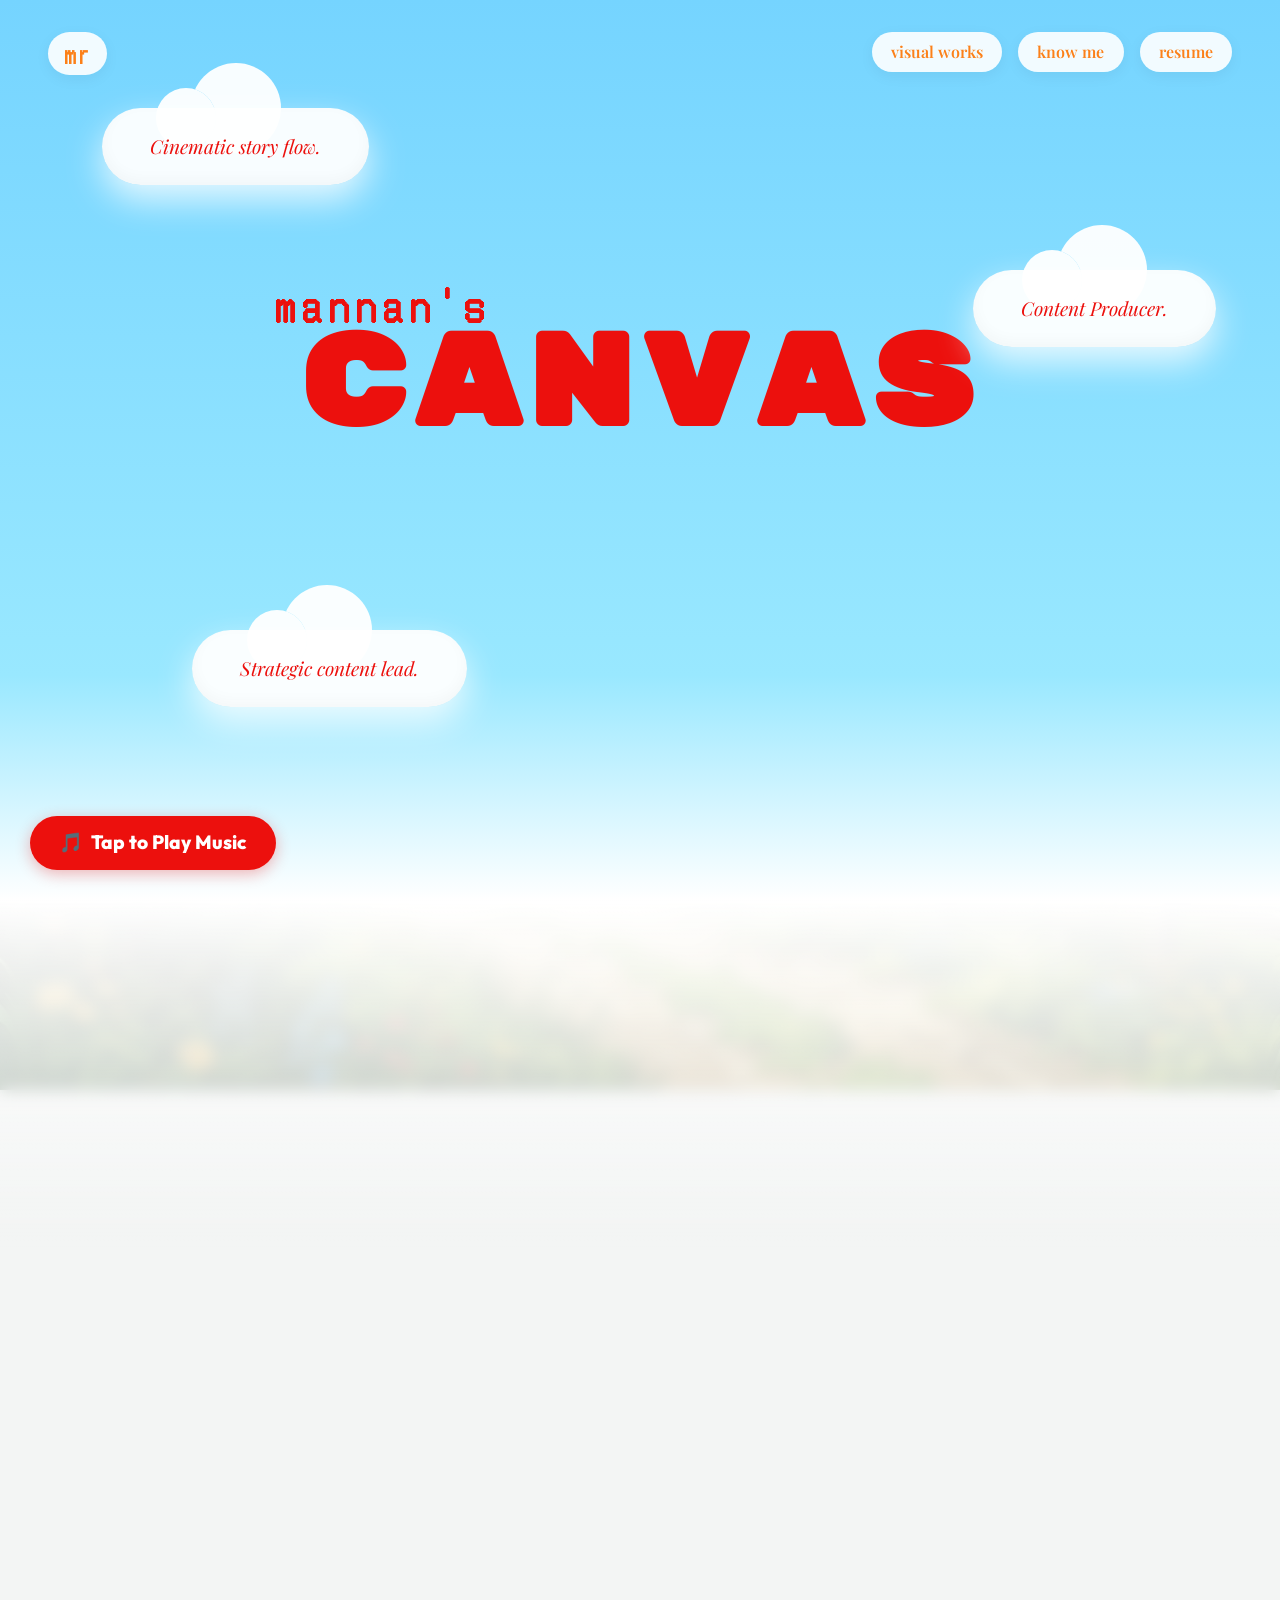
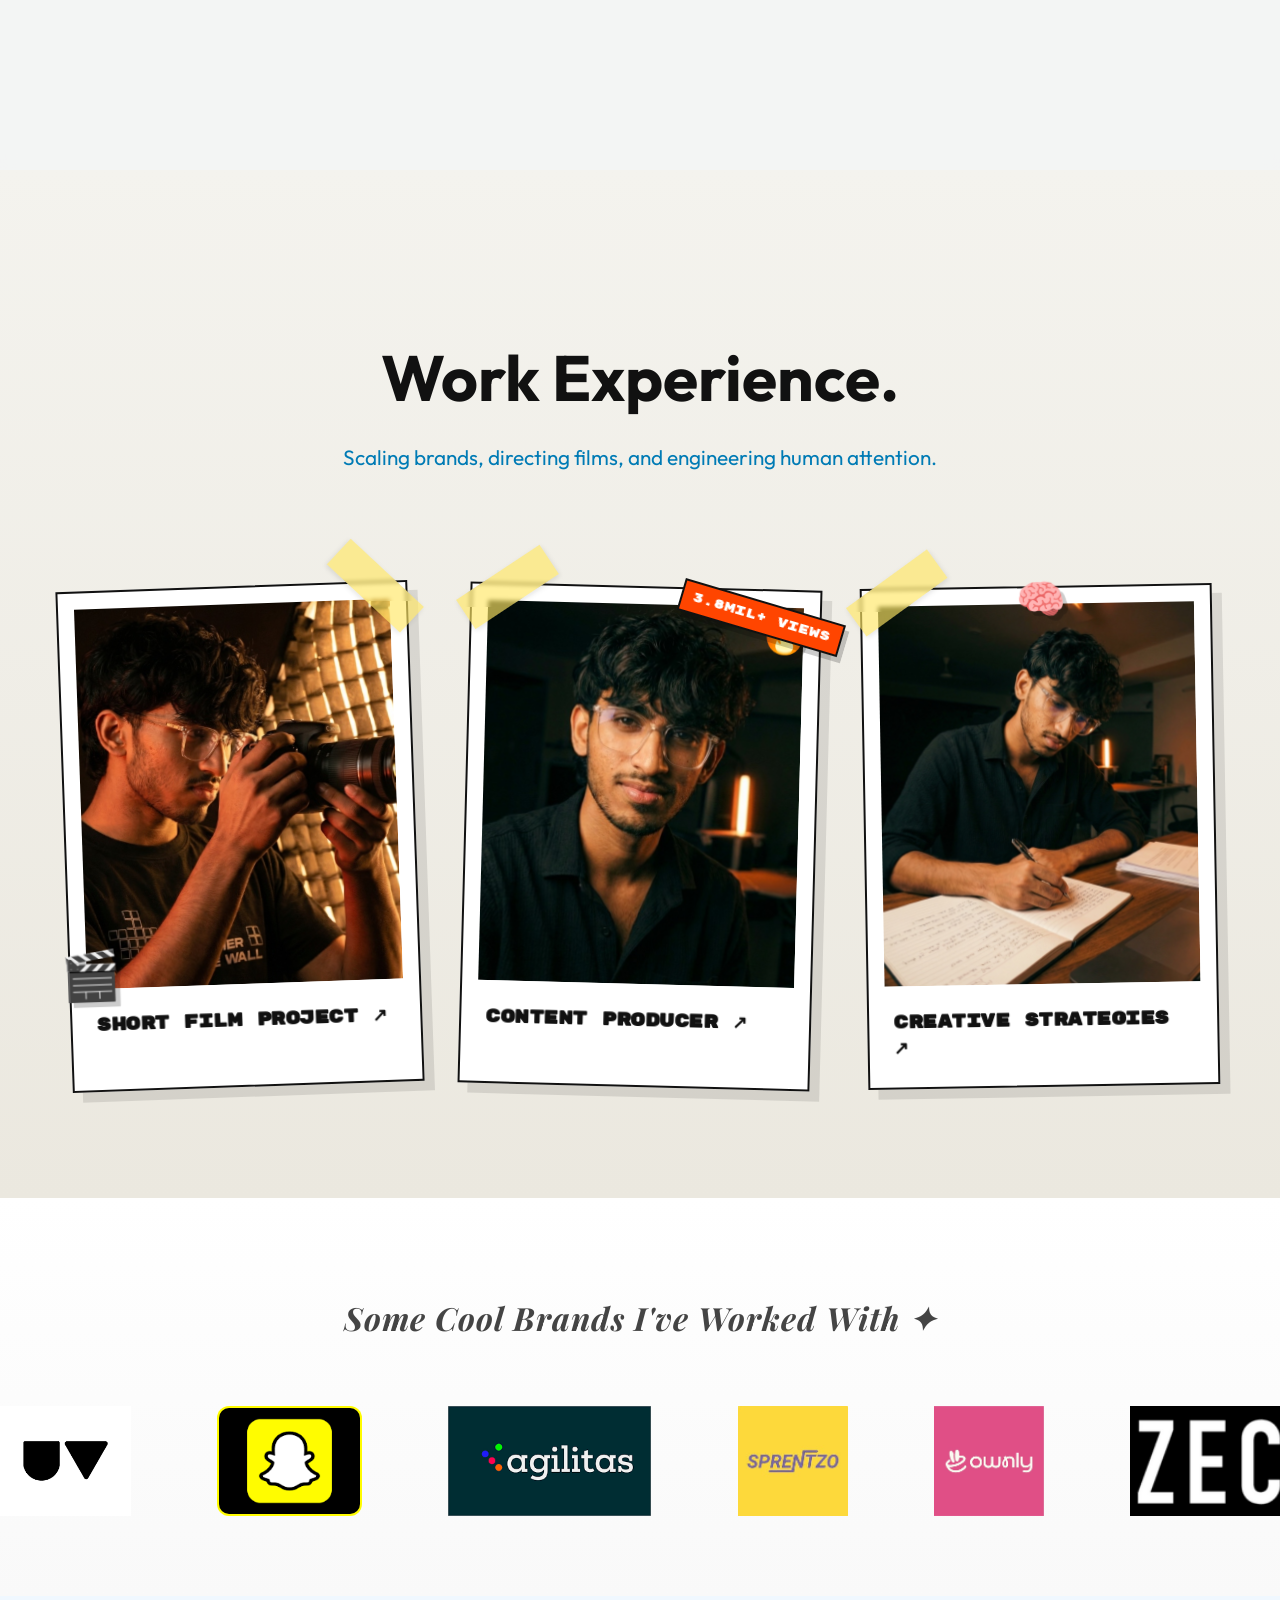
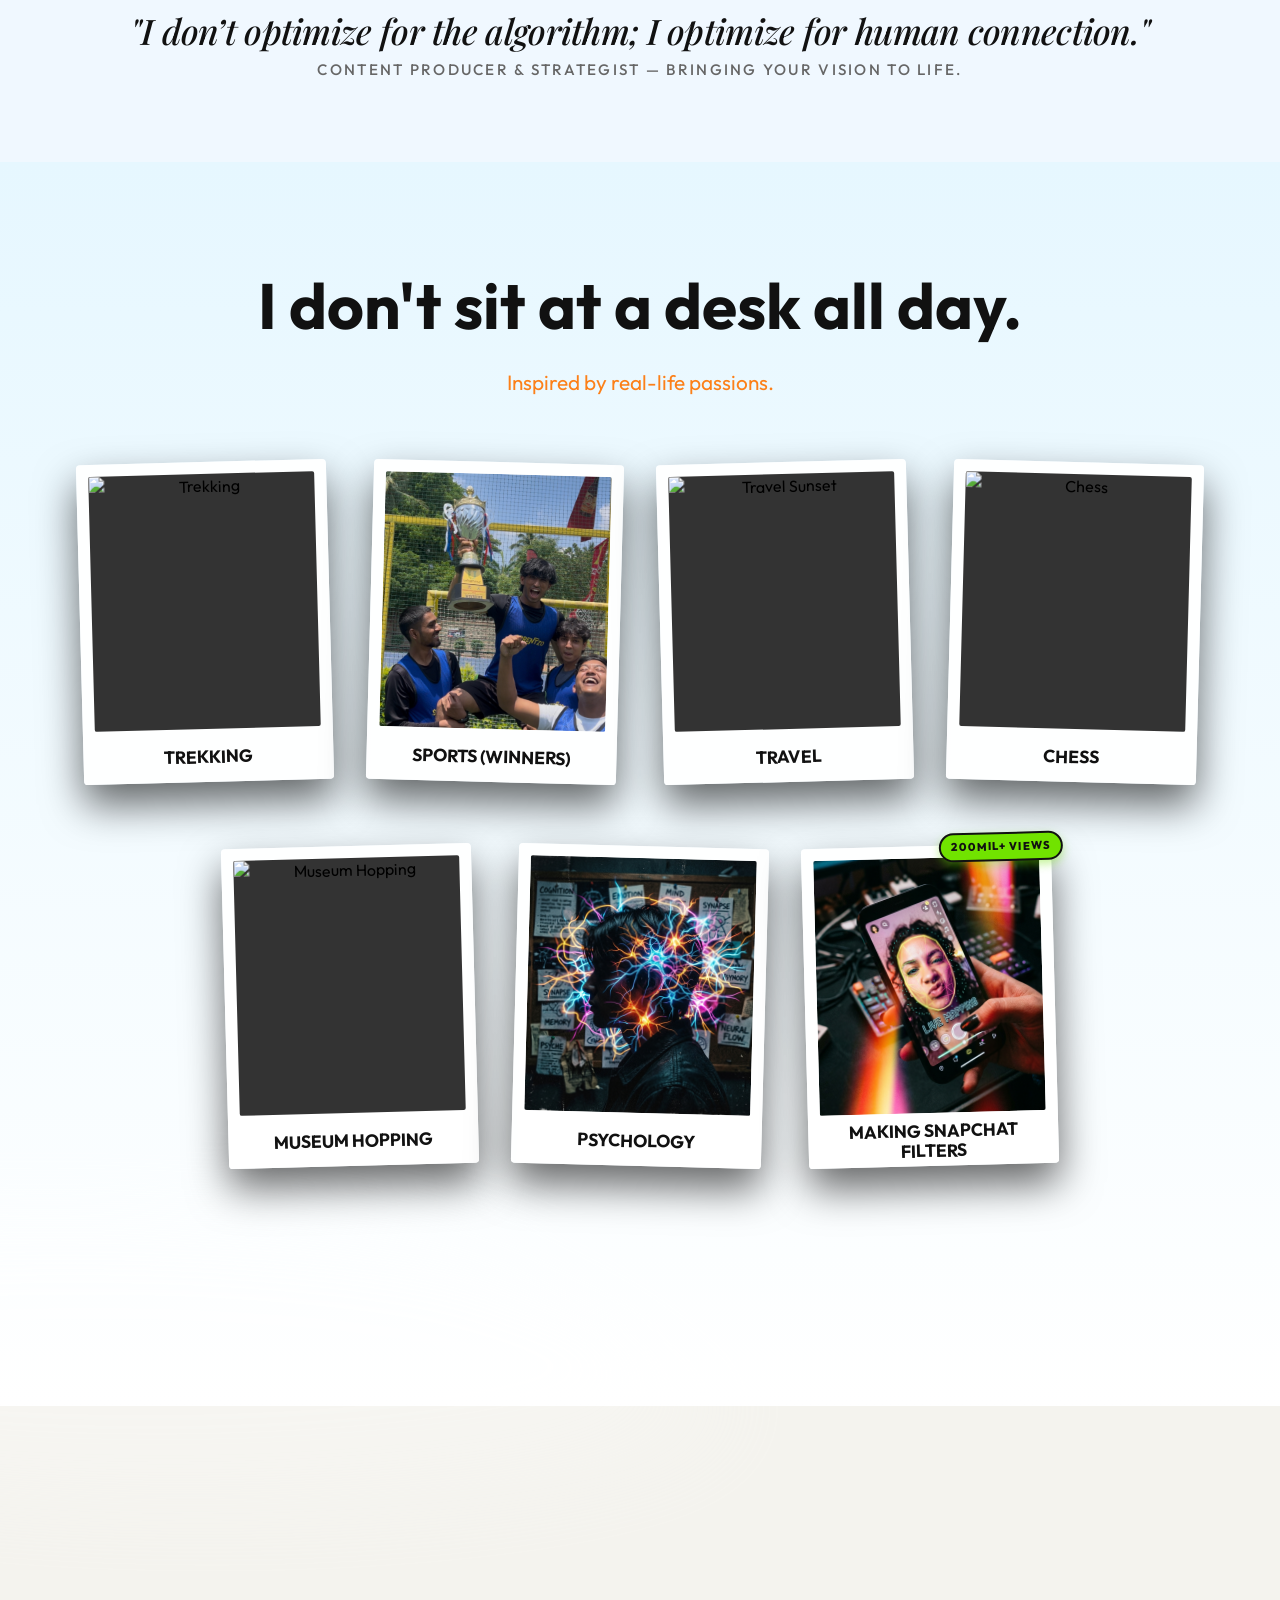
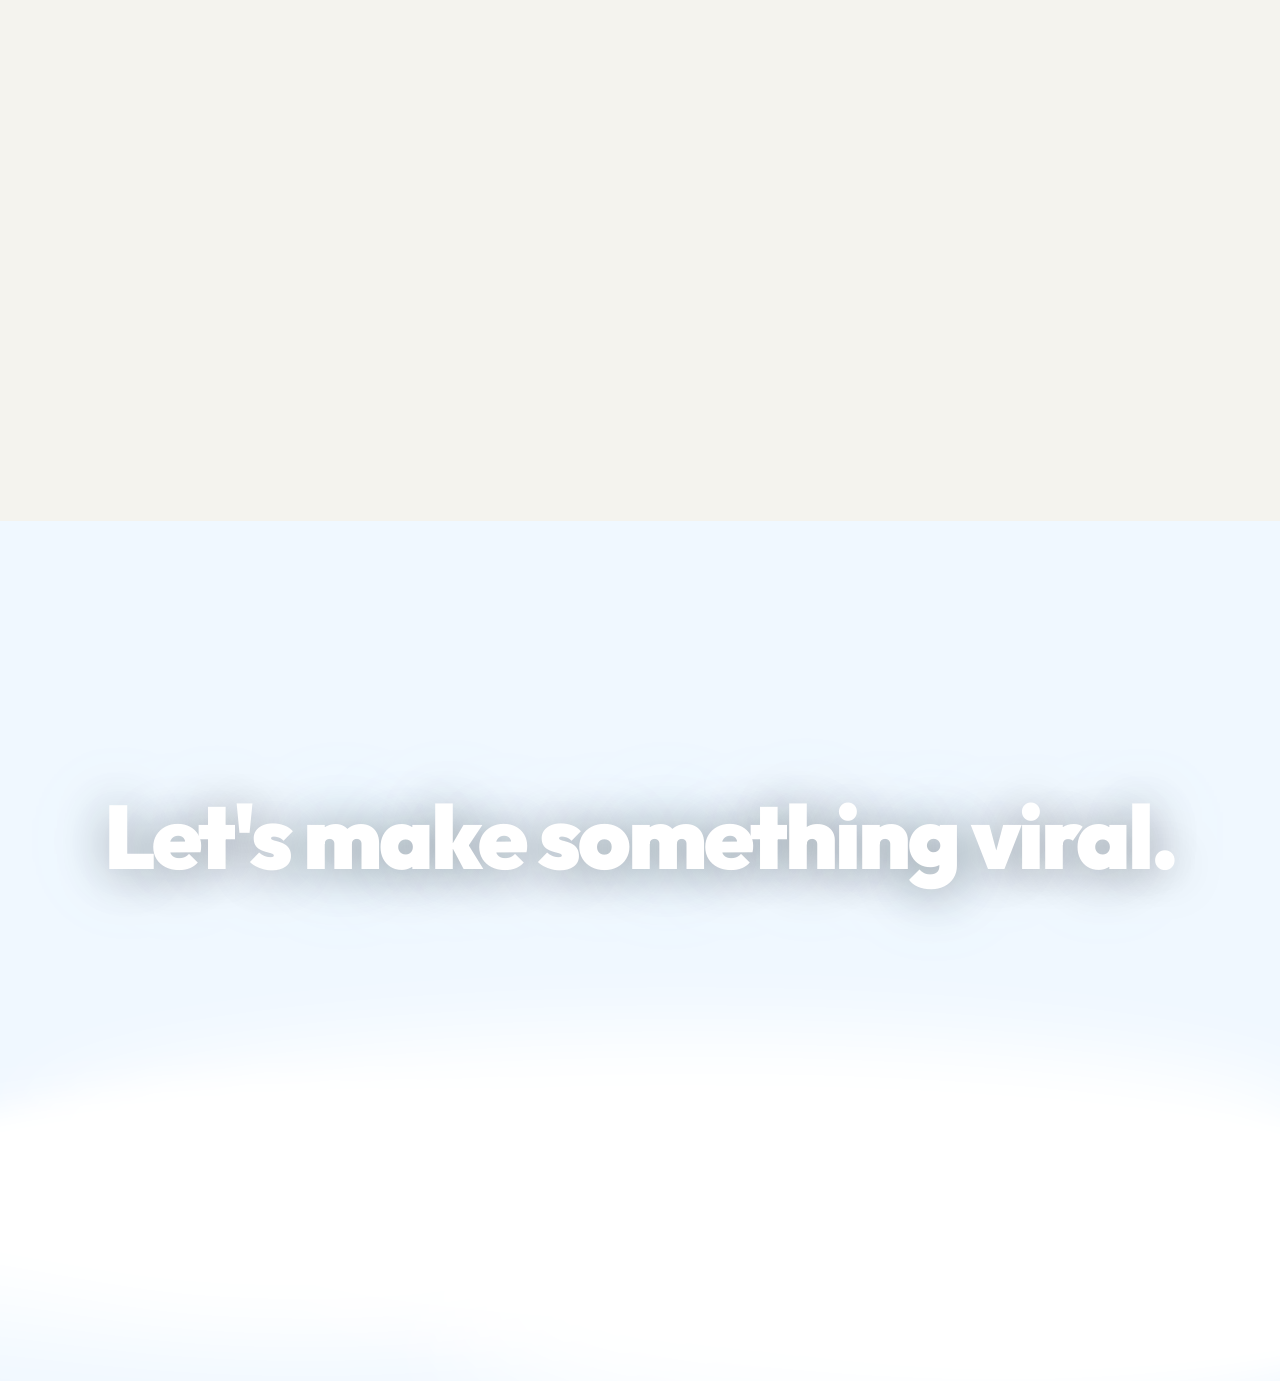
==== index.html @ 9dbd3fe0 "Update Hobbies: Perfectly aligned 2nd row, level baseline for Trekking, and 200mil+ views badge" ====
<!DOCTYPE html>
<html lang="en">

<head>
    <meta charset="UTF-8">
    <meta name="viewport" content="width=device-width, initial-scale=1.0">
    <title>Mannan Rudia | Creative Studio</title>
    <link rel="stylesheet" href="style.css">
    <link rel="preconnect" href="https://fonts.googleapis.com">
    <link rel="preconnect" href="https://fonts.gstatic.com" crossorigin>
    <link
        href="https://fonts.googleapis.com/css2?family=DotGothic16&family=Playfair+Display:ital,wght@0,400;1,400&family=Rubik+Mono+One&family=Outfit:wght@300;600;800&family=Caveat:wght@700&display=swap"
        rel="stylesheet">
</head>

<body>
    <div id="lenis-wrapper">

        <!-- Pillar Navbar Top Layouts -->
        <nav class="navbar-pill">
            <div class="pill-btn pill-logo">mr</div>
            <div class="nav-links top-right-links">
                <a href="#work" class="pill-btn">visual works</a>
                <a href="#hero" class="pill-btn">know me</a>
                <a href="#" class="pill-btn">resume</a>
            </div>
        </nav>

        <div class="audio-toggle-wrapper">
            <div class="audio-toggle-pill" id="audio-toggle">
                <span class="icon" style="margin-right:8px;">🎵</span> Tap to Play Music
            </div>
            <audio id="bg-audio" loop src="https://cdn.pixabay.com/audio/2022/05/27/audio_1808fbf07a.mp3"></audio>
        </div>

        <section class="pre-hero" id="pre-hero">
            <div class="pre-hero-content">
                <div class="hero-title-box">
                    <span class="font-mannan absolute-top-left">mannan's</span>
                    <h1 class="font-canvas">CANVAS</h1>
                    <!-- Removed elegant-subtext and placed inside floating clouds below -->
                </div>
            </div>

            <!-- New Floating Text Clouds -->
            <div class="text-cloud t-cloud-1">Cinematic story flow.</div>
            <div class="text-cloud t-cloud-2">Content Producer.</div>
            <div class="text-cloud t-cloud-3">Strategic content lead.</div>
            </div>

            <div class="cloud-layer realistic-cloud cloud-1"></div>
            <div class="cloud-layer realistic-cloud cloud-2"></div>
            <div class="cloud-layer realistic-cloud cloud-3"></div>
            <div class="cloud-layer realistic-cloud cloud-4"></div>
        </section>

        <section class="split-bio-container" id="hero">
            <div class="cloud-gradient-merge"></div>
            <div class="split-overlay"></div>
            <div class="split-bio-flex">

                <!-- Left: Condensed Bio text -->
                <div class="split-bio-text reveal-on-scroll">
                    <h2 class="bio-header">HEYY, I AM<br>MANNAN 🧃</h2>
                    <div class="bio-body" style="flex: 1.5; min-width: 300px; font-family: 'Times New Roman', Times, serif;">
                        <p>I <span style="font-weight: 600;">ran away from home</span> to be an <span style="font-weight: 600;">entertainer</span>, building in front of the camera, produce <span style="font-weight: 600;">authentic storytelling</span> that moves people and bringing that <span style="font-weight: 600;">filmmaking vision</span> of mine to life.</p>
                        <p>If I can sell my <span style="font-weight: 600;">orthodox business parents</span> on content, I can sell anything. <span style="font-weight: 600;">Storytelling</span> has been my <span style="font-weight: 600;">superpower</span> since family dinners.</p>
                    </div>
                </div>

                <!-- Right: The Scrapbook Grid -->
                <div class="split-bio-grid reveal-on-scroll"
                    style="transition-delay: 0.2s; display: flex; flex-direction: column; gap: 4rem;">
                    <div class="collage-grid">
                        <!-- ... rest of collage grid nodes ... -->

                        <!-- Top Left: Board Game Box -->
                        <div class="collage-item board-game-box"
                            style="grid-column: 1; grid-row: 1; display:flex; aspect-ratio: 1;">
                            <div class="box-back"></div>
                            <div class="games-inside" style="pointer-events: none;">
                                <div class="game-card game-1"></div>
                                <div class="game-card game-2"></div>
                                <div class="game-card game-3"></div>
                            </div>
                            <div class="box-front">
                                <div class="box-label">Mannan's Board Games</div>
                            </div>
                        </div>

                        <!-- Top Right: User's Image Rectangular Profile -->
                        <div class="collage-item item-feature"
                            style="grid-column: 2; grid-row: 1; aspect-ratio: 1;">
                            
                            <img src="DSC06720.JPG"
                                alt="Mannan Profile" class="collage-img" id="profile-img"
                                style="border-radius: 12px; width: 100%; height: 100%; object-fit: cover; object-position: center; filter: drop-shadow(0 15px 30px rgba(0,0,0,0.3));">
                        </div>

                        <!-- Bottom Left: Spotify Playlist Card -->
                        <div class="collage-item"
                            style="grid-column: 1; grid-row: 2; background: #0f0f0f; color: #fff; display:flex; flex-direction: column; border-radius: 12px; aspect-ratio: 1; overflow: hidden; position: relative;">
                            <!-- Artwork fills the top half -->
                            <div style="flex: 1; overflow: hidden; position: relative;">
                                <img src="https://images.unsplash.com/photo-1614613535308-eb5fbd3d2c17?q=80&w=800&auto=format&fit=crop"
                                    style="width:100%; height:100%; object-fit:cover; display:block; opacity:0.85;">
                                <!-- Spotify green badge -->
                                <div
                                    style="position:absolute; top:0.8rem; right:0.8rem; background:#1db954; border-radius:50%; width:2.2rem; height:2.2rem; display:flex; align-items:center; justify-content:center; font-size:1.2rem; box-shadow:0 4px 12px rgba(29,185,84,0.5);">
                                    ▶</div>
                            </div>
                            <!-- Info bar -->
                            <a href="https://open.spotify.com/playlist/38oLPK8FwkmqWC4L91VKqp" target="_blank"
                                style="text-decoration:none; padding:1rem 1.2rem 1.2rem; display:flex; flex-direction:column; gap:0.2rem;">
                                <div style="display:flex; align-items:center; gap:0.5rem;">
                                    <span style="font-size:1.2rem;">🎵</span>
                                    <span
                                        style="font-family:'Outfit',sans-serif; font-size:0.7rem; font-weight:700; color:#1db954; letter-spacing:2px; text-transform:uppercase;">Spotify
                                        Playlist</span>
                                </div>
                                <h4
                                    style="font-family:'Outfit',sans-serif; font-size:0.95rem; font-weight:800; color:#fff; line-height:1.3; margin:0;">
                                    Playlist to unwind to<br>after a tough day</h4>
                            </a>
                        </div>

                        <!-- Bottom Right: Interactive Toolbox Square -->
                        <div class="collage-item"
                            style="grid-column: 2; grid-row: 2; background: #eef2f5; overflow: visible; aspect-ratio: 1; border-radius: 12px;">
                            <div class="interactive-toolbox">
                                <!-- The Popping Icons -->
                                <img src="https://upload.wikimedia.org/wikipedia/commons/4/40/Adobe_Premiere_Pro_CC_icon.svg"
                                    class="popped-icon icon-pr" alt="Premiere Pro">
                                <img src="https://upload.wikimedia.org/wikipedia/commons/e/e7/Instagram_logo_2016.svg"
                                    class="popped-icon icon-ig" alt="Instagram">
                                <img src="LS.jpeg" class="popped-icon icon-yellow" alt="Creative Tool">
                                <img src="https://upload.wikimedia.org/wikipedia/commons/a/af/Adobe_After_Effects_CC_icon.svg"
                                    class="popped-icon icon-ae" alt="After Effects">

                                <!-- The Base Toolbox emoji -->
                                <div class="toolbox-base"
                                    style="font-size: 6rem; filter: drop-shadow(0 5px 10px rgba(0,0,0,0.3));">🛠️</div>
                            </div>
                        </div>
                    </div>

                    <!-- Metrics Box (Moved to Right Most Side) -->
                    <div class="metrics-box"
                        style="align-self: flex-end; display: flex; gap: 1.5rem; flex-wrap: nowrap; justify-content: flex-end;">
                        <div class="metric-item"
                            style="background: #fff; border: 2.3px solid #111; padding: 1.2rem 1.8rem; transform: rotate(-1deg); box-shadow: 8px 8px 0 rgba(0,0,0,0.05); position: relative;">
                            <div class="tape-deco"
                                style="top: -10px; left: 50%; width: 60px; height: 20px; background: rgba(0,0,0,0.1); margin-left: -30px;">
                            </div>
                            <div style="font-family: 'Rubik Mono One'; font-size: 1.8rem; color: var(--accent);">10M+
                            </div>
                            <div
                                style="font-family: 'Outfit'; font-size: 0.85rem; font-weight: 800; text-transform: uppercase; color: #666;">
                                Views Generated</div>
                        </div>
                        <div class="metric-item"
                            style="background: #fff; border: 2.3px solid #111; padding: 1.2rem 1.8rem; transform: rotate(2deg); box-shadow: 8px 8px 0 rgba(0,0,0,0.05); position: relative;">
                            <div class="tape-deco"
                                style="top: -10px; right: -10px; width: 40px; height: 20px; background: rgba(255,100,100,0.2); transform: rotate(45deg);">
                            </div>
                            <div style="font-family: 'Rubik Mono One'; font-size: 1.8rem; color: #111;">50+</div>
                            <div
                                style="font-family: 'Outfit'; font-size: 0.85rem; font-weight: 800; text-transform: uppercase; color: #666;">
                                Videos Made</div>
                        </div>
                        <div class="metric-item"
                            style="background: var(--accent); border: 2.3px solid #111; padding: 1.2rem 1.8rem; transform: rotate(-2deg); box-shadow: 8px 8px 0 #111; position: relative; color: #fff;">
                            <div style="font-family: 'Rubik Mono One'; font-size: 1.8rem; color: #fff;">3.8M+</div>
                            <div
                                style="font-family: 'Outfit'; font-size: 0.85rem; font-weight: 800; text-transform: uppercase; color: rgba(255,255,255,0.8);">
                                Viral Retention</div>
                        </div>
                    </div>
                </div>
            </div>
        </section>

        <section class="work-section" id="work">
            <div class="work-header">
                <h2>Work Experience.</h2>
                <p>Scaling brands, directing films, and engineering human attention.</p>
            </div>
            <div class="projects-grid">

                <!-- 01: Short Films -->
                <a href="short-film.html" class="project-card">
                    <div class="zine-tape top-right"></div>
                    <div class="card-sticker" style="bottom: 80px; left: -10px; font-size: 3rem;">🎬</div>
                    <div class="card-image-wrapper">
                        <img src="short_films_thumbnail.jpg"
                            class="card-image" alt="Short Films">
                    </div>
                    <div class="card-info">
                        <h3>Short Film Project ↗</h3>
                    </div>
                </a>

                <!-- 02: Content Producer -->
                <a href="content-producer.html" class="project-card">
                    <div class="zine-tape top-left"></div>
                    <div class="card-sticker" style="top: 10px; right: 10px; font-size: 2.5rem;">🔥</div>
                    <div class="card-sticker stkr-views">3.8Mil+ VIEWS</div>
                    <div class="card-image-wrapper">
                        <img src="content_producer_thumbnail.jpg"
                            class="card-image" alt="Content Producer">
                    </div>
                    <div class="card-info">
                        <h3>Content Producer ↗</h3>
                    </div>
                </a>

                <!-- 03: Creative Strategies -->
                <a href="content-strategies.html" class="project-card strategy-card" id="strategy-trigger">
                    <div class="zine-tape top-left"></div>
                    <div class="card-sticker" style="top: -20px; left: 50%; margin-left: -20px; font-size: 2.5rem;">🧠
                    </div>
                    <div class="card-image-wrapper">
                        <img src="content_strategies_thumbnail.jpg"
                            class="card-image" alt="Creative Strategies">
                    </div>
                    <div class="card-info">
                        <h3>Creative Strategies ↗</h3>
                    </div>
                </a>

            </div>


        </section>

        <section class="logo-marquee-section">
            <div class="marquee-heading">Some cool brands I've worked with ✦</div>
            <div class="marquee-container logo-container">
                <div class="marquee-track logo-track">
                    <!-- Complete 15-Brand Partner List -->
                    <img src="Logos/download (11).png" class="brand-logo" alt="UV">
                    <img src="Logos/snapchat.png" class="brand-logo" alt="Snapchat" style="border-radius: 12px; object-fit: cover; background: #FFFC00; padding: 2px;">
                    <img src="Logos/agilitas.png" class="brand-logo" alt="Agilitas">
                    <img src="Logos/sprentzo.jpg" class="brand-logo" alt="Sprentzo">
                    <img src="Logos/ownly.png" class="brand-logo" alt="Ownly">
                    <img src="Logos/zecode.png" class="brand-logo" alt="Zecode">
                    <img src="Logos/under25.png" class="brand-logo" alt="Under 25" style="border-radius: 12px; object-fit: cover;">
                    <img src="Logos/scapia.jpg" class="brand-logo" alt="Scapia" style="transform: scale(1.4); margin: 0 1.5rem;">
                    <img src="Logos/NGL.jpeg" class="brand-logo" alt="NGL Hydration">
                    <img src="Logos/metashot_new.jpg" class="brand-logo" alt="Metashot" style="transform: scale(1.4); margin: 0 1.5rem;">
                    <img src="Logos/oben_new.jpg" class="brand-logo" alt="Oben Electric">
                    <img src="Logos/Travenza.png" class="brand-logo" alt="Travenza">
                    <img src="Logos/pronto_new.jpg" class="brand-logo" alt="Pronto">
                    <img src="Logos/rose.png" class="brand-logo" alt="Rose In Love">
                    <img src="Logos/download (8).jpeg" class="brand-logo" alt="LIT School">

                    <!-- Loop Duplicate -->
                    <img src="Logos/download (11).png" class="brand-logo" alt="UV">
                    <img src="Logos/snapchat.png" class="brand-logo" alt="Snapchat" style="border-radius: 12px; object-fit: cover; background: #FFFC00; padding: 2px;">
                    <img src="Logos/agilitas.png" class="brand-logo" alt="Agilitas">
                    <img src="Logos/sprentzo.jpg" class="brand-logo" alt="Sprentzo">
                    <img src="Logos/ownly.png" class="brand-logo" alt="Ownly">
                    <img src="Logos/zecode.png" class="brand-logo" alt="Zecode">
                    <img src="Logos/under25.png" class="brand-logo" alt="Under 25" style="border-radius: 12px; object-fit: cover;">
                    <img src="Logos/scapia.jpg" class="brand-logo" alt="Scapia" style="transform: scale(1.4); margin: 0 1.5rem;">
                    <img src="Logos/NGL.jpeg" class="brand-logo" alt="NGL Hydration">
                    <img src="Logos/metashot_new.jpg" class="brand-logo" alt="Metashot" style="transform: scale(1.4); margin: 0 1.5rem;">
                    <img src="Logos/oben_new.jpg" class="brand-logo" alt="Oben Electric">
                    <img src="Logos/Travenza.png" class="brand-logo" alt="Travenza">
                    <img src="Logos/pronto_new.jpg" class="brand-logo" alt="Pronto">
                    <img src="Logos/rose.png" class="brand-logo" alt="Rose In Love">
                    <img src="Logos/download (8).jpeg" class="brand-logo" alt="LIT School">
                </div>
            </div>
        </section>
 
        <!-- ── MANNAN CORE: PERSONALITY BLURB ── -->
        <div style="padding: 1rem 2rem 5rem; max-width: 1300px; margin: 0 auto; text-align: center;">
            <p style="font-family: 'Playfair Display', serif; font-style: italic; font-size: 2.2rem; font-weight: 500; color: #111; line-height: 1.1; margin-bottom: 0.5rem; letter-spacing: -0.02em;">
                "I don’t optimize for the algorithm; I optimize for human connection."
            </p>
            <p style="font-family: 'Outfit', sans-serif; font-size: 0.95rem; font-weight: 500; color: #666; letter-spacing: 0.15em; text-transform: uppercase;">
                Content Producer & Strategist — Bringing your vision to life.
            </p>
        </div>



        <section class="hobbies-section" id="hobbies">
            <div class="hobbies-header">
                <h2>I don't sit at a desk all day.</h2>
                <p>Inspired by real-life passions.</p>
            </div>
            <div class="hobbies-scatter-container" style="display: flex; flex-direction: column; gap: 4rem; align-items: center;">
                <!-- Row 1: Trekking, Sports, Travel, Chess -->
                <div class="hobbies-scatter" style="display: flex; align-items: center; justify-content: center; flex-wrap: wrap; gap: 2.5rem;">
                    <div class="hobby-polaroid">
                        <img src="https://images.unsplash.com/photo-1464822759023-fed622ff2c3b?q=80&w=800&auto=format&fit=crop"
                            alt="Trekking">
                        <span class="caption">Trekking</span>
                    </div>
                    <div class="hobby-polaroid">
                        <img src="IMG_5230.jpg" alt="Sports Victory">
                        <span class="caption">Sports (Winners)</span>
                    </div>
                    <div class="hobby-polaroid">
                        <img src="https://pzulcxyfxmteybyosrtn.supabase.co/storage/v1/object/public/Portfolio/assets/sports.PNG"
                            alt="Travel Sunset">
                        <span class="caption">Travel</span>
                    </div>
                    <div class="hobby-polaroid">
                        <img src="https://images.unsplash.com/photo-1529699211952-734e80c4d42b?q=80&w=800&auto=format&fit=crop"
                            alt="Chess">
                        <span class="caption">Chess</span>
                    </div>
                </div>

                <!-- Row 2: Museum, Psychology, Snapchat -->
                <div class="hobbies-scatter" style="display: flex; align-items: center; justify-content: center; flex-wrap: wrap; gap: 2.5rem;">
                    <div class="hobby-polaroid">
                        <img src="https://pzulcxyfxmteybyosrtn.supabase.co/storage/v1/object/public/Portfolio/assets/IMG_5366.jpg"
                            alt="Museum Hopping">
                        <span class="caption">Museum Hopping</span>
                    </div>
                    <div class="hobby-polaroid">
                        <img src="hobby_psychology_1775222244187.png"
                            alt="Psychology">
                        <span class="caption">Psychology</span>
                    </div>
                    <div class="hobby-polaroid playlist">
                        <span class="hobby-badge">200mil+ Views</span>
                        <img src="hobby_snapchat_filters_1775222262005.png"
                            alt="Snapchat Filters">
                        <span class="caption">Making Snapchat Filters</span>
                    </div>
                </div>
            </div>
        </section>

        <!-- INTERACTIVE CATCH-ME SECTION -->
        <section class="catch-me-section" id="sticky-board">
            <div class="catch-me-container reveal-on-scroll">

                <!-- Left: The Interactive Playground -->
                <div class="sticky-playground" id="playground">
                    <div class="dotted-grid"></div>
                    <!-- The Jumping Note -->
                    <div class="jumping-note" id="escape-note">
                        <div class="sticky-note-curl"></div>
                        <p class="sticky-note-text" id="note-text">Catch this note<br>if you can! 🎬</p>
                    </div>
                </div>

                <!-- Right: The Contact Hub -->
                <div class="contact-hub">
                    <h2 class="hub-heading">STILL CAN'T<br>CATCH ME?</h2>
                    <p class="hub-sub">Reach out to me here ✦—</p>

                    <div class="hub-links">
                        <a href="https://www.instagram.com/mannan_rudia?igsh=MTltaWV1eHZwdXFjeQ%3D%3D&utm_source=qr"
                            target="_blank" class="hub-btn">
                            <span class="hub-btn-icon">📸</span> Instagram
                        </a>
                        <a href="https://www.linkedin.com/in/mannan-rudia-business" target="_blank" class="hub-btn">
                            <span class="hub-btn-icon">💼</span> LinkedIn
                        </a>
                        <a href="mailto:mannanrudiabusiness@gmail.com" class="hub-btn">
                            <span class="hub-btn-icon">✉️</span> Email Me
                        </a>
                    </div>

                    <!-- Hand-drawn arrow decoration (SVG) -->
                    <div class="hand-drawn-arrow">
                        <svg viewBox="0 0 100 50" fill="none" stroke="currentColor">
                            <path d="M10,25 Q40,10 90,25 M85,15 L90,25 L80,30" stroke-width="2"
                                stroke-linecap="round" />
                        </svg>
                    </div>
                </div>

            </div>
        </section>



        <footer class="footer">
            <!-- Sand Cloud Blending Layer — Blends the section above (#f4f3ee) into the beach footer -->


            <div class="beach-graphic">
                <div class="footer-content">
                    <h2>Let's make something viral.</h2>
                </div>
            </div>
        </footer>

    </div>

    <script src="https://unpkg.com/@studio-freight/lenis@1.0.42/dist/lenis.min.js"></script>
    <script src="https://cdnjs.cloudflare.com/ajax/libs/gsap/3.12.2/gsap.min.js"></script>
    <script src="https://cdnjs.cloudflare.com/ajax/libs/gsap/3.12.2/ScrollTrigger.min.js"></script>
    <script src="script.js"></script>
</body>

</html>
---- style.css ----
:root {
    --text-light: #ffffff;
    --accent: #fc8019; /* Swiggy Vibrant Orange */
    --accent-dark: #cc5a00;
    --font-heading: 'Outfit', sans-serif;
    --font-body: 'Outfit', sans-serif;
    --font-serif: 'Playfair Display', serif;
}

* { margin: 0; padding: 0; box-sizing: border-box; }

body {
    background-color: #f0f8ff; /* Light soft blue theme base */
    margin: 0; padding: 0;
    font-family: var(--font-body);
    font-size: 16px;
    line-height: 1.5;
    overflow-x: hidden;
    position: relative;
}

/* Lenis Smooth Scroll */
html.lenis { height: auto; }
.lenis.lenis-smooth { scroll-behavior: auto; }
.lenis.lenis-smooth [data-lenis-prevent] { overscroll-behavior: contain; }
.lenis.lenis-stopped { overflow: hidden; }

a { text-decoration: none; color: inherit; }

/* PILL NAVBAR - Adjusted to exact layout */
.navbar-pill {
    position: fixed; top: 0; left: 0; width: 100%; padding: 2rem 3rem;
    display: flex; justify-content: space-between; align-items: flex-start;
    z-index: 100; pointer-events: none;
}
.top-right-links {
    display: flex; gap: 1rem; pointer-events: auto;
}
.audio-toggle-wrapper {
    position: fixed; bottom: 30px; left: 30px; z-index: 100; pointer-events: auto;
}
.audio-toggle-pill {
    background: #ec100d; border-radius: 40px;
    color: #fff; font-family: var(--font-heading); font-weight: 800;
    padding: 0.8rem 1.8rem; font-size: 1.2rem; pointer-events: auto; cursor: pointer;
    box-shadow: 0 4px 15px rgba(236,16,13,0.3); transition: all 0.3s ease;
    display: flex; align-items: center; justify-content: center;
    animation: pulse-audio 2s infinite;
}
@keyframes pulse-audio {
    0% { transform: scale(1); box-shadow: 0 0 0 0 rgba(236,16,13,0.5); }
    70% { transform: scale(1.05); box-shadow: 0 0 0 15px rgba(236,16,13,0); }
    100% { transform: scale(1); box-shadow: 0 0 0 0 rgba(236,16,13,0); }
}
.pill-btn {
    background: rgba(255, 255, 255, 0.9); border-radius: 30px;
    color: var(--accent); font-family: var(--font-serif); font-weight: 600;
    padding: 0.5rem 1.2rem; pointer-events: auto; cursor: pointer;
    box-shadow: 0 4px 15px rgba(0,0,0,0.05); transition: all 0.3s ease;
    display: flex; align-items: center; justify-content: center;
}
.pill-btn:hover, .audio-toggle-pill:hover { transform: translateY(-2px); }
.pill-logo { font-family: 'DotGothic16', sans-serif; text-transform: lowercase; font-size: 1.4rem; padding: 0.3rem 1rem; letter-spacing: 2px; }

/* PRE-HERO SECTION */
.pre-hero {
    position: relative; height: 100vh; width: 100%;
    /* Bright blue sky blending cleanly into white at the bottom for seamless merge */
    background: linear-gradient(to bottom, #75d4ff 0%, #99e8ff 75%, #ffffff 100%);
    display: flex; flex-direction: column; justify-content: center; align-items: center;
    z-index: 50; overflow: hidden;
}

/* CORRECTED ABSOLUTE POSITIONED HERO TEXT (Maximum Breathing Room) */
.hero-title-box {
    position: relative;
    display: flex; justify-content: center; align-items: center;
    z-index: 60; margin-top: -8rem; /* SEVERELY lifted up to escape the lower clouds */
}

.font-canvas {
    font-family: 'Rubik Mono One', sans-serif; font-size: clamp(4rem, 10vw, 12rem); color: #ec100d; text-transform: uppercase;
    position: relative; z-index: 2; line-height: 1; letter-spacing: 5px;
}

.absolute-top-left {
    position: absolute;
    top: 0; left: 0;
    transform: translate(-10%, -80%);
    font-family: 'DotGothic16', sans-serif;
    font-size: clamp(1.5rem, 3vw, 3rem); color: #ec100d; letter-spacing: 8px; text-transform: lowercase;
    text-shadow: 1px 0 0 #ec100d, -1px 0 0 #ec100d, 0 1px 0 #ec100d, 0 -1px 0 #ec100d;
    z-index: 1;
}

/* NEW FLOATING TEXT CLOUDS */
.text-cloud {
    position: absolute;
    background: rgba(255, 255, 255, 0.95);
    padding: 1.5rem 3rem;
    border-radius: 60px;
    font-family: var(--font-serif);
    font-style: italic;
    font-size: clamp(1.1rem, 1.5vw, 1.4rem);
    color: #ec100d;
    box-shadow: inset 0 -5px 15px rgba(0,0,0,0.03), 0 15px 35px rgba(255,255,255,0.8);
    z-index: 65;
    pointer-events: none;
    white-space: nowrap;
    animation: text-cloud-float 40s ease-in-out infinite alternate;
    backdrop-filter: blur(5px);
}
.text-cloud::before {
    content: ''; position: absolute; background: rgba(255, 255, 255, 0.95); border-radius: 50%;
    width: 60px; height: 60px; top: -20px; left: 20%;
    box-shadow: 50px -10px 0 15px rgba(255, 255, 255, 0.95);
    z-index: -1;
}

.t-cloud-1 { top: 12%; left: 8%; animation-duration: 38s; }
.t-cloud-2 { top: 30%; right: 5%; animation-duration: 42s; animation-direction: alternate-reverse; }
.t-cloud-3 { top: 70%; left: 15%; animation-duration: 45s; }

@keyframes text-cloud-float {
    0% { transform: translate(0, 0) scale(1); }
    50% { transform: translate(15px, -10px) scale(1.01); }
    100% { transform: translate(-10px, 5px) scale(0.99); }
}

/* THICK CSS CLOUDS - Aggressively Suppressed to Page Bottom for Text Legibility */
.cloud-layer {
    position: absolute; background: #fff; border-radius: 50%; filter: blur(15px); z-index: 10; pointer-events: none;
    box-shadow: 100px 50px 80px rgba(255,255,255,0.8), -100px -50px 80px rgba(255,255,255,1), 0 0 100px rgba(255,255,255,0.9);
}
.cloud-1 { width: 60vw; height: 15vw; bottom: -10vw; left: -10vw; box-shadow: 200px 50px 100px #fff, -100px 50px 100px #fff; }
.cloud-2 { width: 70vw; height: 20vw; bottom: -18vw; right: -20vw; box-shadow: -200px 50px 100px #fff; }
.cloud-3 { width: 100vw; height: 15vw; bottom: -10vw; left: 10vw; }
.cloud-4 { width: 80vw; height: 15vw; top: 75%; left: -30vw; filter: blur(30px); opacity: 0.2; }

/* BACKGROUND MELTING TRANSITION */
.cursive-transition {
    width: 100%; height: 50vh; position: relative; z-index: 20;
    background: linear-gradient(to bottom, #99e8ff 0%, rgba(244,243,238,0.5) 100%);
    display: flex; justify-content: center; align-items: center;
}
.cursive-text {
    font-family: 'Shadows Into Light', cursive; font-size: 24px; color: #444; letter-spacing: 1px;
}

/* SPLIT SCREEN BIO CONTAINER */
.split-bio-container {
    position: relative;
    background: url('ghibli_bg.png') no-repeat center center / cover;
    background-attachment: fixed; /* Recovers the beautiful scrolling effect */
    padding: 2rem 2rem 8rem; width: 100%; overflow: hidden;
}
.split-overlay {
    position: absolute; top: 0; left: 0; width: 100%; height: 100%;
    background: rgba(244, 243, 238, 0.65); /* Increased contrast for readability */
    backdrop-filter: blur(8px); z-index: 0;
}
.cloud-gradient-merge {
    position: absolute; top: 0; left: 0; width: 100%; height: 350px;
    background: linear-gradient(to bottom, #ffffff 0%, rgba(244,243,238,0) 100%);
    z-index: 5; pointer-events: none;
}
.split-bio-flex {
    position: relative; z-index: 10;
    max-width: 1400px; margin: 20px auto 0; display: flex; gap: 4rem; align-items: flex-start;
}
.split-bio-text {
    flex: 1.6; max-width: 550px;
}
.split-bio-grid {
    flex: 1; max-width: 500px; margin-left: auto;
}

.bio-header {
    font-family: 'Outfit', sans-serif; font-weight: 900; font-size: clamp(3.5rem, 6vw, 6rem);
    line-height: 0.9; margin-bottom: 2rem; color: #111; letter-spacing: -2px; padding-bottom: 2rem; border-bottom: 2px dashed rgba(0,0,0,0.1); text-transform: uppercase;
}
.bio-body p {
    font-family: 'Times New Roman', Times, serif; font-size: 1.5rem; color: #111;
    line-height: 1.6; margin-bottom: 2rem; font-weight: 400; text-shadow: 0 1px 2px rgba(255,255,255,0.8); letter-spacing: -0.2px;
}
.bio-body strong {
    font-weight: 800; color: #111;
}

/* THE COLLAGE/SCRAPBOOK GRID */
.collage-grid {
    display: grid;
    grid-template-columns: repeat(2, 1fr);
    grid-template-rows: auto;
    gap: 1.2rem; width: 100%;
}
.collage-item {
    background: #fdfcf9; border-radius: 12px; position: relative;
    box-shadow: 0 10px 30px rgba(0,0,0,0.1); overflow: hidden;
    transition: transform 0.3s cubic-bezier(0.175, 0.885, 0.32, 1.275);
}
.collage-item:hover { transform: translateY(-5px) scale(1.02); z-index: 10; box-shadow: 0 20px 40px rgba(0,0,0,0.25); }
.collage-img {
    width: 100%; height: 100%; object-fit: cover;
}
/* Specifically target the feature item to remove background completely for raw PNGs */
.item-feature { 
    grid-column: span 2; grid-row: span 2; background: transparent; box-shadow: none; border: none; overflow: visible;
}
.item-feature:hover { transform: scale(1.02); box-shadow: none; z-index: 20; }
.item-feature img { border-radius: 20px; box-shadow: 0 15px 35px rgba(0,0,0,0.3); }

/* WORK SECTION - VIBRANT & 3 COLUMNS */
.work-section { 
    padding: 10rem 4rem 5rem 4rem; 
    background: linear-gradient(to bottom, #f4f3ee 0%, #ebe8df 100%); 
}
.work-header { max-width: 1400px; margin: 0 auto; text-align: center; }
.work-header h2 { font-size: 4rem; margin-bottom: 1rem; color: #111; }
.work-header p { color: #007bb5; font-size: 1.3rem; margin-bottom: 5rem; }

/* ── WORK EXPERIENCE (ZINE STYLE) ── */
.projects-grid { 
    display: grid; 
    grid-template-columns: repeat(3, 1fr); 
    gap: 3rem; 
    padding: 2rem 0;
    perspective: 1500px;
    max-width: 1400px;
    margin: 0 auto;
}

.project-card { 
    position: relative; 
    background: #fff; 
    padding: 1rem; 
    box-shadow: 10px 10px 0 rgba(0,0,0,0.1); 
    border: 2px solid #111;
    transition: transform 0.6s cubic-bezier(0.175, 0.885, 0.32, 1.275), box-shadow 0.4s ease;
    text-decoration: none;
    transform-style: preserve-3d;
}

.project-card:nth-child(1) { transform: rotate(-2deg); }
.project-card:nth-child(2) { transform: rotate(1.5deg); }
.project-card:nth-child(3) { transform: rotate(-1deg); }

.project-card:hover {
    transform: rotate(0deg) translateY(-15px) scale(1.02) !important;
    box-shadow: 25px 25px 0 rgba(0,0,0,0.15);
    z-index: 50;
}

.card-image-wrapper { 
    width: 100%; 
    height: 380px; 
    overflow: hidden; 
    background: #111; 
    position: relative;
}

.card-image { 
    width: 100%; 
    height: 100%; 
    object-fit: cover; 
    transition: transform 0.8s ease;
}

.project-card:hover .card-image { transform: scale(1.1) rotate(1deg); }

/* Tape Decoration */
.zine-tape {
    position: absolute;
    width: 100px;
    height: 35px;
    background: rgba(255, 230, 100, 0.65); /* More tape-like yellow */
    backdrop-filter: blur(2px);
    box-shadow: 0 2px 5px rgba(0,0,0,0.1);
    z-index: 60;
    pointer-events: none;
}
.zine-tape.top-left { top: -15px; left: -15px; transform: rotate(-35deg); }
.zine-tape.top-right { top: -15px; right: -20px; transform: rotate(45deg); }

/* Card Info */
.card-info { padding: 1.5rem 0.5rem 0.5rem; }
.card-info h3 { 
    font-family: 'Rubik Mono One', sans-serif; 
    font-size: 1.1rem; 
    color: #111; 
    text-transform: uppercase;
    letter-spacing: -0.5px;
}

/* Sticker Accents */
.card-sticker {
    position: absolute;
    z-index: 70;
    filter: drop-shadow(5px 5px 0 rgba(0,0,0,0.2));
    animation: float-sticker 4s ease-in-out infinite;
    pointer-events: none;
}
.stkr-views { top: 10px; right: -25px; background: #ff4500; color: #fff; font-family: 'Rubik Mono One'; padding: 5px 10px; font-size: 0.8rem; transform: rotate(15deg); border: 2px solid #111; }

@keyframes float-sticker {
    0%, 100% { transform: translateY(0) rotate(0deg); }
    50% { transform: translateY(-10px) rotate(5deg); }
}
.card-info p { color: var(--accent); }

/* STRATEGIES OPENED VIA THE GRID CARD */
.strategy-card .accordion-icon { transition: transform 0.4s; font-weight: bold; font-size: 1.2rem; display: inline-block; margin-left: 5px; }
.strategy-card.open .accordion-icon { transform: rotate(45deg); }

.strategies-container { width: 100%; max-width: 1400px; margin: 0 auto; }
.strategy-list {
    max-height: 0; overflow: hidden; opacity: 0; visibility: hidden;
    transition: all 0.6s cubic-bezier(0.25, 1, 0.5, 1);
    display: flex; flex-direction: column; gap: 2rem;
}
.strategy-list.open { max-height: 2000px; opacity: 1; visibility: visible; margin-bottom: 6rem; }
.strategy-item { display: flex; gap: 3rem; background: rgba(255,255,255,0.8); padding: 3rem; border-radius: 20px; border: 1px solid rgba(0, 0, 0, 0.05); box-shadow: 0 10px 30px rgba(0,0,0,0.05); }
.strategy-index { font-family: 'Rubik Mono One', sans-serif; font-size: 3rem; color: var(--accent); opacity: 0.8; }
.strategy-content h3 { font-size: 2.2rem; margin-bottom: 1rem; color: #111; text-transform: capitalize; }
.strategy-content p { color: #444; font-size: 1.1rem; line-height: 1.6; }

/* HORIZONTAL LOGO MARQUEE */
.logo-marquee-section { padding: 6rem 0 5rem; background: linear-gradient(to bottom, #ffffff 0%, #f9f9f9 100%); border-top: none; }
.marquee-heading {
    text-align: center; margin-bottom: 4rem;
    font-family: 'Playfair Display', serif; font-style: italic; font-size: 2rem;
    color: #444; letter-spacing: 1px; text-transform: capitalize;
    font-weight: 700;
}
.logo-track { 
    display: flex; gap: 5.4rem; 
    animation: marquee 40s linear infinite; 
    align-items: center; 
    width: max-content;
}
.brand-logo { 
    height: 110px; 
    width: auto; 
    object-fit: contain;
    display: block; 
    flex-shrink: 0; 
    opacity: 1; 
    transition: all 0.3s cubic-bezier(0.175, 0.885, 0.32, 1.275);
}
.brand-logo:hover { transform: scale(1.1); z-index: 10; }

@keyframes marquee {
    0% { transform: translateX(0); }
    100% { transform: translateX(-50%); }
}
.brand-logo-text {
    font-family: var(--font-heading);
    text-transform: uppercase;
    white-space: nowrap;
    text-align: center;
}
.brand-logo-img:hover, .brand-logo-text:hover { opacity: 1; transform: scale(1.05); }

/* TESTIMONIALS — Shailesh-style split layout */
.testimonials { padding: 6rem 4rem; background: linear-gradient(to bottom, #f0f8ff 0%, #e6f7ff 100%); border-top: none; }
.testi-header { text-align: center; margin-bottom: 3rem; }
.testi-header h2 { font-size: clamp(2.5rem, 5vw, 4rem); color: #111; margin-bottom: 0.8rem; }
.testi-header p { color: #666; font-family: var(--font-body); font-size: 1.15rem; }
.testi-layout {
    max-width: 1100px; margin: 0 auto;
    display: grid; grid-template-columns: 320px 1fr; gap: 6rem; align-items: center;
}
/* Left: 2x2 photo grid */
.testi-photo-grid {
    display: grid; grid-template-columns: 1fr 1fr; gap: 10px;
}
.testi-photo-cell {
    aspect-ratio: 1; border-radius: 12px;
    display: flex; align-items: center; justify-content: center;
    font-size: 2.5rem; transition: transform 0.4s ease, opacity 0.4s ease, background 0.4s ease;
    opacity: 0.45;
    background: linear-gradient(135deg, #f4f3ee, #e8e5dc);
}
.testi-photo-cell.active {
    opacity: 1; transform: scale(1.06);
    box-shadow: 0 12px 30px rgba(0,0,0,0.15);
    background: #111;
}
/* Right: quote side */
.testi-quote-side { position: relative; }
.testi-bigquote {
    font-family: 'Playfair Display', serif; font-size: 8rem; line-height: 0.8;
    color: rgba(0,0,0,0.08); position: absolute; top: -2rem; left: -1rem;
    pointer-events: none; user-select: none;
}
.testi-slides { min-height: 180px; }
.testi-slide { display: none; }
.testi-slide.active { display: block; }
.testi-text {
    font-family: 'Playfair Display', serif; font-style: italic;
    font-size: clamp(1.4rem, 2.5vw, 2rem); color: #111; line-height: 1.5;
    margin-bottom: 2rem;
}
.testi-name {
    font-family: var(--font-body); font-size: 1rem;
    color: #888; font-weight: 600; letter-spacing: 0.5px;
}
.testi-controls { display: flex; gap: 1rem; margin-top: 3rem; }
.testi-btn {
    width: 48px; height: 48px; border-radius: 50%;
    border: 1.5px solid rgba(0,0,0,0.15); background: #fff;
    font-size: 1.2rem; color: #111; cursor: pointer;
    display: flex; align-items: center; justify-content: center;
    transition: all 0.25s ease; box-shadow: 0 4px 12px rgba(0,0,0,0.06);
}
.testi-btn:hover { background: var(--accent); color: #fff; border-color: var(--accent); box-shadow: 0 8px 20px rgba(252,128,25,0.3); transform: translateY(-2px); }

/* HOBBIES SECTION WITH REAL IMAGES - Extravagant Light Variant */
.hobbies-section { padding: 6rem 4rem 15rem; text-align: center; background: linear-gradient(to bottom, #e6f7ff 0%, #ffffff 100%); border-top: none; position: relative;}
.hobbies-header h2 { font-size: 4rem; margin-bottom: 0.8rem; color: #111; }
.hobbies-header p { color: var(--accent); margin-bottom: 4rem; font-size: 1.3rem; }
.hobbies-scatter { display: flex; justify-content: center; gap: 2.5rem; flex-wrap: wrap; max-width: 1200px; margin: 0 auto; }
.hobby-polaroid {
    width: 250px; height: 320px; background: rgba(255,255,255,0.95); padding: 12px 12px 50px 12px;
    box-shadow: 0 20px 40px rgba(0,0,0,0.6); display: flex; flex-direction: column; align-items: center;
    transition: transform 0.4s; cursor: grab; position: relative; border-radius: 4px; z-index: 1;
}

/* Metrics Badge */
.hobby-badge {
    position: absolute;
    top: -12px;
    right: -12px;
    background: #71E300; /* Neon Snap Green */
    color: #111;
    padding: 4px 10px;
    font-family: 'Outfit', sans-serif;
    font-size: 0.7rem;
    font-weight: 800;
    border-radius: 50px;
    border: 2px solid #111;
    box-shadow: 0 4px 10px rgba(113, 227, 0, 0.4);
    z-index: 10;
    text-transform: uppercase;
    letter-spacing: 0.1em;
}

.hobby-polaroid img { width: 100%; height: 255px; object-fit: cover; background: #333; margin-bottom: 8px; border-radius: 2px; flex-shrink: 0; }
.hobby-polaroid .caption { 
    position: absolute; 
    bottom: 8px; 
    left: 12px; 
    right: 12px;
    text-align: center;
    color: #111; 
    font-weight: bold; 
    font-family: 'Shadows Into Light', var(--font-body); 
    font-size: 1.1rem; 
    text-transform: uppercase; 
    line-height: 1.1;
    display: flex;
    align-items: center;
    justify-content: center;
    height: 35px; /* Fits perfectly in the bottom white space */
}
/* Organic rotations only, no vertical offsets */
.hobby-polaroid:nth-child(even) { transform: rotate(1.5deg); }
.hobby-polaroid:nth-child(odd) { transform: rotate(-1.5deg); }

.hobby-polaroid:hover { transform: scale(1.1) rotate(0deg) !important; z-index: 10; box-shadow: 0 30px 60px rgba(0,0,0,0.8); }

/* FOOTER */
.footer { position: relative; height: 70vh; display: flex; align-items: center; justify-content: center; text-align: center; }
.video-bg-container { position: absolute; top: 0; left: 0; width: 100%; height: 100%; z-index: -1; }
.beach-video { width: 100%; height: 100%; object-fit: cover; }
.footer-overlay { position: absolute; top: 0; left: 0; width: 100%; height: 100%; background: linear-gradient(to bottom, transparent, rgba(0,0,0,0.8)); }
.footer-content { z-index: 1; }
.footer-content h2 { font-size: 5rem; margin-bottom: 2rem; color: #fff; text-shadow: 0 5px 15px rgba(0,0,0,0.8); }
.primary-btn { padding: 1rem 2.5rem; border-radius: 50px; font-weight: 600; letter-spacing: 1px; text-transform: uppercase; font-size: 0.9rem; display: inline-block; cursor: pointer; transition: all 0.3s; background: var(--accent); color: #fff; border: none;}
.primary-btn:hover { transform: translateY(-5px); box-shadow: 0 10px 20px rgba(255, 11, 0, 0.4); }

@keyframes marquee { from { transform: translateX(0); } to { transform: translateX(-50%); } }

/* SWIGGY STYLE SCROLL ANIMATIONS AND LAYOUTS */
.swiggy-container { max-width: 1400px; margin: 0 auto; padding: 5rem 2rem; }
.interactive-split { display: flex; align-items: stretch; justify-content: space-between; gap: 4rem; position: relative; }
.sticky-media-side { flex: 1; position: sticky; top: 20vh; height: 60vh; border-radius: 20px; overflow: hidden; box-shadow: 0 30px 60px rgba(0,0,0,0.15); }
.sticky-media-side img, .sticky-media-side video, .sticky-media-side iframe { width: 100%; height: 100%; object-fit: cover; }
.scrolling-text-side { flex: 1; padding: 10vh 0; }
.scrolling-text-side h2 { font-size: 4.5rem; line-height: 1.1; font-weight: 800; font-family: var(--font-heading); color: #111; margin-bottom: 2rem; }
.scrolling-text-side h2 span { color: var(--accent); }
.scrolling-text-side .big-quote { font-family: var(--font-serif); font-style: italic; font-size: 2rem; color: #444; border-left: 5px solid var(--accent); padding-left: 2rem; margin-top: 3rem; }

.overlap-image-layout { display: flex; align-items: center; position: relative; margin: 10rem 0; padding: 0 2rem; }
.overlap-image { width: 45%; border-radius: 20px; box-shadow: 0 30px 60px rgba(0,0,0,0.2); position: relative; z-index: 1; }
.overlap-text { width: 65%; margin-left: -10%; position: relative; z-index: 2; padding: 4rem; background: rgba(255,255,255,0.95); backdrop-filter: blur(10px); border-radius: 20px; box-shadow: 0 20px 50px rgba(0,0,0,0.1); }
.overlap-text h2 { font-size: clamp(2rem, 4vw, 4rem); font-family: var(--font-heading); color: #2a2a2a; margin-bottom: 1rem; }
.overlap-text h2 em { color: var(--accent); font-family: var(--font-serif); font-weight: normal; }

.reveal-on-scroll { opacity: 0; transform: translateY(50px); transition: all 0.8s cubic-bezier(0.25, 1, 0.5, 1); }
.reveal-on-scroll.is-revealed { opacity: 1; transform: translateY(0); }

/* SCRAPBOOK & ZINE SPECIFIC AESTHETICS */
.soft-bg-vibrant {
    background: linear-gradient(135deg, #e0f7fa 0%, #ffffff 100%);
    position: relative; overflow: hidden; color: #111;
}

.zine-split-container { 
    display: flex; width: 100%; position: relative;
    /* Reduced min-height dramatically to pull projects tighter together */
    margin-bottom: -4rem; z-index: 1; padding: 2rem 0;
}
.zine-half { flex: 1; display: flex; align-items: center; justify-content: center; position: relative; padding: 2rem 4rem; }
.zine-half.half-paper { background: #fdfdfc; color: #111; z-index: 2; box-shadow: 0 10px 30px rgba(0,0,0,0.05); }

.zine-floating-card {
    background: #fff; padding: 2rem; border-radius: 5px; box-shadow: 0 30px 60px rgba(0,0,0,0.3);
    border: 1px solid #eee; display: inline-block; position: relative; z-index: 10;
}
.zine-id-card {
    border-top: 20px solid var(--accent); position: relative;
}
.zine-id-card::before {
    content: ''; position: absolute; top: -14px; left: 50%; transform: translateX(-50%); width: 40px; height: 8px; background: #fff; border-radius: 10px; box-shadow: inset 0 2px 4px rgba(0,0,0,0.2);
}

.zine-massive-text {
    font-size: clamp(4rem, 8vw, 10rem); font-family: 'Playfair Display', serif; font-weight: 900;
    line-height: 0.85; text-transform: uppercase; margin: 0; color: #fff; text-shadow: 0 10px 20px rgba(0,0,0,0.5); z-index: 5;
}
.zine-accent-highlight { color: var(--accent); }

.tape {
    position: absolute; width: 100px; height: 35px; background: rgba(255, 255, 255, 0.4);
    box-shadow: 0 1px 3px rgba(0,0,0,0.2); backdrop-filter: blur(2px); z-index: 20; transform: rotate(-5deg); top: -15px; left: 50%; margin-left: -50px;
}

/* FLOATING ASSETS AND PAGINATION */
.zine-sticker {
    position: absolute; z-index: 50; filter: drop-shadow(0 15px 15px rgba(0,0,0,0.3)); pointer-events: none;
    animation: float-sticker 6s ease-in-out infinite; user-select: none;
}
@keyframes float-sticker {
    0%, 100% { transform: translateY(0) rotate(-5deg); }
    50% { transform: translateY(-15px) rotate(5deg); }
}

.pagination-row {
    display: flex; justify-content: space-between; align-items: center; 
    max-width: 1200px; margin: 6rem auto 2rem; padding: 0 2rem; border-top: 2px dashed #ccc; padding-top: 3rem;
}
.page-btn {
    display: inline-flex; align-items: center; justify-content: center; gap: 0.5rem;
    padding: 1.2rem 3rem; background: var(--accent); color: #fff; font-family: var(--font-heading);
    font-weight: 800; font-size: 1.2rem; text-transform: uppercase; letter-spacing: 2px;
    border-radius: 5px; text-decoration: none; box-shadow: 5px 5px 0 #111; border: 2px solid #111;
    transition: all 0.3s;
}
.page-btn:hover { background: #111; color: var(--accent); transform: translate(-3px, -3px); box-shadow: 8px 8px 0 var(--accent); }

/* INTERACTIVE TOOLBOX */
.interactive-toolbox {
    position: relative; width: 100%; height: 100%; cursor: pointer;
    display: flex; justify-content: center; align-items: center; font-size: 5rem;
    z-index: 10;
}
.toolbox-base {
    position: relative; z-index: 20; transition: transform 0.3s cubic-bezier(0.175, 0.885, 0.32, 1.275);
}
.interactive-toolbox:hover .toolbox-base { transform: scale(1.1) rotate(-5deg); filter: drop-shadow(0 15px 15px rgba(0,0,0,0.5)); }

.popped-icon {
    position: absolute; width: 4.5rem; height: auto; opacity: 0; z-index: 15;
    transition: all 0.5s cubic-bezier(0.175, 0.885, 0.32, 1.275); filter: drop-shadow(0 5px 15px rgba(0,0,0,0.4));
}
.icon-pr { top: 50%; left: 50%; transform: translate(-50%, -50%); }
.icon-ig { top: 50%; left: 50%; transform: translate(-50%, -50%); }
.icon-yellow { top: 50%; left: 50%; transform: translate(-50%, -50%); }

/* Clean 3-icon arc pop */
.interactive-toolbox:hover .icon-ig { opacity: 1; transform: translate(-50%, -50%) translate(-90px, -130px) rotate(-15deg) scale(1.9); z-index: 25; }
.interactive-toolbox:hover .icon-pr { opacity: 1; transform: translate(-50%, -50%) translate(0px, -160px) rotate(0deg) scale(2.0); z-index: 27; }
.interactive-toolbox:hover .icon-yellow { opacity: 1; transform: translate(-50%, -50%) translate(90px, -130px) rotate(15deg) scale(2.0); z-index: 28; }

/* PAPER PIN */
.paper-pin {
    position: absolute; top: -10px; left: 50%; margin-left: -20px;
    z-index: 50; transform: rotate(-5deg); filter: drop-shadow(0 2px 5px rgba(0,0,0,0.4)); font-size: 3rem; pointer-events: none;
}

/* BOARD GAMES BOX */
.board-game-box {
    position: relative; overflow: visible; background: #c59752; 
    border-radius: 10px; box-shadow: 0 10px 20px rgba(0,0,0,0.2);
    display: flex; flex-direction: column; justify-content: flex-end; align-items: center; padding-bottom: 2rem;
}
.box-back {
    position: absolute; top: 0; left: 0; width: 100%; height: 60%;
    background: #af813e; border-radius: 10px 10px 0 0; box-shadow: inset 0 15px 20px rgba(0,0,0,0.15); z-index: 10;
}
.box-front {
    position: absolute; bottom: 0; left: 0; width: 100%; height: 75%;
    background: #c59752; z-index: 30; border-radius: 5px; box-shadow: 0 -5px 15px rgba(0,0,0,0.2);
    display: flex; flex-direction: column; justify-content: flex-end; align-items: center; padding-bottom: 20%;
}
.box-label {
    width: 110%; background: #50c878; color: #111; font-family: var(--font-heading); font-size: 1.2rem;
    padding: 0.5rem 0; text-align: center; box-shadow: 0 5px 10px rgba(0,0,0,0.2); transform: rotate(-3deg);
}
.games-inside {
    position: absolute; bottom: -5%; left: 5%; width: 90%; display: flex; justify-content: space-between; z-index: 20;
    transition: all 0.5s cubic-bezier(0.175, 0.885, 0.32, 1.275);
    opacity: 0; pointer-events: none;
}
.board-game-box:hover .games-inside { transform: translateY(-70px); opacity: 1; pointer-events: auto; }
.game-card { width: 60px; height: 85px; background: #fff; border-radius: 6px; border: 3px solid #fff; box-shadow: 0 5px 15px rgba(0,0,0,0.4); background-size: cover; background-position: center; transition: all 0.5s cubic-bezier(0.175, 0.885, 0.32, 1.275); }
.game-1 { transform: rotate(-20deg) translateY(65px); background-image: url('https://upload.wikimedia.org/wikipedia/en/a/a3/Catan-2015-boxart.jpg'); }
.game-2 { transform: translateY(50px) scale(1.1); z-index: 25; background-image: url('https://pzulcxyfxmteybyosrtn.supabase.co/storage/v1/object/public/Portfolio/assets/secret%20hitler.jpeg'); background-size: cover; background-position: center top; }
.game-3 { transform: rotate(20deg) translateY(65px); background-image: url('https://images.unsplash.com/photo-1529699211952-734e80c4d42b?w=200&q=80'); background-size: cover; background-position: center; }

.board-game-box:hover .game-1 { transform: rotate(-35deg) translateY(-80px) scale(2.2); z-index: 40; }
.board-game-box:hover .game-2 { transform: translateY(-100px) scale(2.6); z-index: 45; }
.board-game-box:hover .game-3 { transform: rotate(35deg) translateY(-80px) scale(2.2); z-index: 40; }

/* CLICK ME BUBBLE */
.click-bubble {
    position: absolute; bottom: 30px; right: -20px; background: #0066ff; color: #fff;
    padding: 10px 20px; border-radius: 30px; font-family: var(--font-heading); font-weight: bold;
    box-shadow: 0 10px 20px rgba(0,102,255,0.4); z-index: 100; font-size: 1.2rem;
    animation: floating-bubble 2s infinite ease-in-out; pointer-events: none;
}
.click-bubble::before { content: ''; position: absolute; top: -10px; left: 15px; border-width: 0 10px 15px 0; border-style: solid; border-color: transparent #0066ff transparent transparent; }
@keyframes floating-bubble { 0% { transform: translateY(0); } 50% { transform: translateY(-10px); } 100% { transform: translateY(0); } }


/* ── INTERACTIVE CATCH-ME SECTION — 2-Column Game + Contact ── */
.catch-me-section {
    padding: 6rem 2rem;
    background: #f4f3ee;
    position: relative;
    overflow: hidden;
}
.catch-me-container {
    max-width: 1400px;
    margin: 0 auto;
    display: flex;
    gap: 4rem;
    align-items: center;
}

/* Left side: The Game Playground */
.sticky-playground {
    flex: 1.2;
    height: 500px;
    background: #ffffff;
    border: 3px solid #111;
    border-radius: 24px;
    position: relative;
    box-shadow: 12px 12px 0 rgba(0,0,0,0.05);
    overflow: hidden;
    cursor: crosshair;
}
.dotted-grid {
    position: absolute;
    inset: 0;
    opacity: 0.15;
    background-image: radial-gradient(#111 1.5px, transparent 1.5px);
    background-size: 30px 30px;
}

/* The Jumping Note */
.jumping-note {
    position: absolute;
    width: 200px;
    height: 200px;
    background: #ffd93d; /* Classic sticky note yellow */
    padding: 2.5rem 1.5rem;
    box-shadow: 15px 15px 30px rgba(0,0,0,0.2);
    display: flex;
    align-items: center;
    justify-content: center;
    transform-origin: center;
    cursor: pointer;
    z-index: 10;
    transition: all 0.4s cubic-bezier(0.175, 0.885, 0.32, 1.275);
    border-radius: 2px;
}
.jumping-note::before {
    content: '';
    position: absolute;
    bottom: 0; right: 0;
    width: 30px; height: 30px;
    background: linear-gradient(135deg, transparent 50%, #e6cd5a 50%);
    box-shadow: -2px -2px 5px rgba(0,0,0,0.1);
}

.sticky-note-text {
    font-family: 'Shadows Into Light', cursive;
    font-size: 1.8rem;
    font-weight: 700;
    color: #111;
    text-align: center;
    line-height: 1.2;
    pointer-events: none;
    transition: opacity 0.2s ease;
}

/* Right side: The Contact Hub */
.contact-hub {
    flex: 1;
    position: relative;
}
.hub-heading {
    font-family: 'Rubik Mono One', sans-serif;
    font-size: clamp(2.5rem, 5vw, 4.5rem);
    line-height: 0.9;
    color: #111;
    margin-bottom: 1.5rem;
    letter-spacing: -3px;
    text-shadow: 4px 4px 0 rgba(0,0,0,0.05);
}
.hub-sub {
    font-family: 'Outfit', sans-serif;
    font-size: 1.4rem;
    font-weight: 600;
    color: var(--accent);
    margin-bottom: 3rem;
    display: block;
}

.hub-links {
    display: flex;
    flex-direction: column;
    gap: 1.2rem;
    max-width: 400px;
}
.hub-btn {
    display: inline-flex;
    align-items: center;
    gap: 1rem;
    padding: 1.2rem 2.5rem;
    background: #fff;
    border: 2.5px solid #111;
    border-radius: 12px;
    font-family: 'Outfit', sans-serif;
    font-size: 1.1rem;
    font-weight: 800;
    color: #111;
    text-decoration: none;
    text-transform: uppercase;
    letter-spacing: 1px;
    box-shadow: 6px 6px 0 #111;
    transition: all 0.3s cubic-bezier(0.175, 0.885, 0.32, 1.275);
}
.hub-btn:hover {
    transform: translate(-3px, -3px);
    box-shadow: 9px 9px 0 var(--accent);
    background: #fff;
    border-color: var(--accent);
}

.hand-drawn-arrow {
    position: absolute;
    top: 50px;
    right: -20px;
    width: 120px;
    color: var(--accent);
    opacity: 0.6;
    transform: rotate(15deg);
    pointer-events: none;
}

@media (max-width: 1024px) {
    .catch-me-container { flex-direction: column; gap: 4rem; }
    .sticky-playground { width: 100%; height: 400px; }
    .contact-hub { text-align: center; }
    .hub-links { margin: 0 auto; width: 100%; }
}

/* ── BEACH FOOTER — Full-width animated aerial photograph ── */
.footer { position: relative; overflow: hidden; margin-top: 0; }

/* Sand clouds for blending the section above into the beach */
.sand-cloud-layer { 
    position: absolute; top: -100px; left: 0; width: 100%; height: 200px; 
    z-index: 5; pointer-events: none; overflow: hidden;
}
.sand-cloud { 
    position: absolute; background: #f4f3ee; border-radius: 50%; filter: blur(30px); opacity: 0.95; 
}
.sand-cloud.cloud-1 { width: 60vw; height: 15vw; top: -5vw; left: -10vw; box-shadow: 200px 50px 100px #f4f3ee; }
.sand-cloud.cloud-2 { width: 70vw; height: 20vw; top: -8vw; right: -20vw; box-shadow: -200px 50px 100px #f4f3ee; }
.sand-cloud.cloud-3 { width: 100vw; height: 15vw; top: -5vw; left: 10vw; }

.beach-graphic {
    position: relative;
    width: 100%;
    height: 620px;
    overflow: hidden;
    filter: none; /* Removed blur as requested */
}

/* The aerial beach image — animated Ken Burns for video feel */
.beach-graphic::before {
    content: '';
    position: absolute; inset: 0;
    background-image: url('https://images.unsplash.com/photo-1542204165-65bf26472b9b?q=80&w=1200&auto=format&fit=crop');
    background-size: 160%; /* Upscaled as requested */
    background-position: center 30%;
    animation: beach-pan-deep 20s ease-in-out infinite alternate;
    transform-origin: center;
    z-index: 90;
}

/* ── CREATIVE STRATEGY VISUAL STACK ── */
.strategies-container {
    display: flex;
    align-items: center;
    gap: 4rem;
    padding: 2rem 0;
    position: relative;
    max-width: 1400px;
    margin: 0 auto;
}
.strategy-visual-stack {
    flex: 1.2;
    position: relative;
    height: 520px;
    display: flex;
    align-items: center;
    justify-content: center;
}
.strat-polaroid {
    position: absolute;
    background: #fff;
    padding: 12px 12px 50px 12px;
    border: 2.3px solid #111;
    box-shadow: 12px 12px 0 rgba(0,0,0,0.1);
    width: 270px;
    transition: transform 0.4s cubic-bezier(0.175, 0.885, 0.32, 1.275), box-shadow 0.3s ease;
    z-index: 5;
    cursor: default;
}
.strat-polaroid img {
    width: 100%;
    aspect-ratio: 1;
    object-fit: cover;
    background: #eee;
    display: block;
}
.strat-p1 { transform: rotate(-8deg) translate(-50px, -40px); z-index: 5; }
.strat-p2 { transform: rotate(6deg) translate(30px, 0px); z-index: 8; }
.strat-p3 { transform: rotate(-4deg) translate(-20px, 60px); z-index: 10; }

.strat-polaroid:hover {
    transform: scale(1.1) rotate(0deg) !important;
    z-index: 30;
    box-shadow: 25px 25px 0 rgba(0,0,0,0.1);
}

@media (max-width: 1100px) {
    .strategies-container { flex-direction: column; gap: 6rem; text-align: center; }
    .strategy-visual-stack { height: 420px; order: -1; width: 100%; }
    .strat-polaroid { width: 230px; }
    .strategy-index { margin-left: auto; margin-right: auto; }
}

@keyframes beach-pan-deep {
    0%   { transform: scale(1.05) translate(-2%, 2%); }
    50%  { transform: scale(1.1) translate(0%, -1%); }
    100% { transform: scale(1.05) translate(2%, 2%); }
}

/* Removed the blue/white blur overlay from the beach graphic to keep it raw and clean */

/* All footer content sits above the overlays */
.footer-content {
    position: absolute;
    inset: 0;
    z-index: 100;
    display: flex;
    flex-direction: column;
    align-items: center;
    justify-content: center;
    text-align: center;
    padding: 0 2rem;
}
.footer-content h2 {
    font-family: 'Outfit', sans-serif;
    font-weight: 900;
    font-size: clamp(3rem, 7vw, 6rem);
    color: #fff;
    letter-spacing: -3px;
    line-height: 0.9;
    text-shadow: 0 4px 50px rgba(0,0,0,0.4), 0 0 100px rgba(117,212,255,0.2);
    margin: 0;
}
/* Hide any lingering p tags */
.footer-content p { display: none; }

/* ──────────────────────────────────────────────────────────────────────────
   THE ZINE PROJECT — SHARED COMPONENTS
   ────────────────────────────────────────────────────────────────────────── */

.zine-element-card {
    background: #fff; padding: 2rem; border-radius: 5px; box-shadow: 0 30px 60px rgba(0,0,0,0.3);
    border: 1px solid #eee; display: inline-block; position: relative; z-index: 10;
}

.tape-deco {
    position: absolute; width: 100px; height: 35px; background: rgba(255, 255, 255, 0.4);
    box-shadow: 0 1px 3px rgba(0,0,0,0.2); backdrop-filter: blur(2px); z-index: 20; transform: rotate(-5deg);
    top: -15px; left: 50%; margin-left: -50px; pointer-events: none;
}

.sticker-float {
    position: absolute; z-index: 50; filter: drop-shadow(0 15px 15px rgba(0,0,0,0.3)); pointer-events: none;
    animation: zine-float 6s ease-in-out infinite; user-select: none; font-size: 4rem;
}

@keyframes zine-float {
    0%, 100% { transform: translateY(0) rotate(-5deg); }
    50% { transform: translateY(-15px) rotate(5deg); }
}

.zine-card-image { width: 100%; height: auto; border-radius: 4px; display: block; }
.zine-card-caption { font-family: 'Shadows Into Light', cursive; font-size: 1.8rem; color: #111; margin-top: 1rem; display: block; }

/* Scrapbook Spread Utility */
.scrapbook-spread { position: relative; width: 100%; margin: 4rem 0; min-height: 500px; }

/* --- NEW QUIRKY ELEMENTS FOR STRATEGY PAGES --- */
.quirky-highlight {
    background: linear-gradient(120deg, #fdffd0 0%, #fff700 100%);
    padding: 0 10px; border-radius: 2px; border: 2px solid #111;
    display: inline-block; box-shadow: 2px 2px 0 #111; color: #111;
    transform: rotate(-1.5deg); margin: 0 5px; font-weight: 800;
    font-family: 'Times New Roman', Times, serif; font-style: italic;
}
.quirky-highlight-alt {
    background: var(--brand);
    padding: 0 10px; border-radius: 2px; color: #fff; text-shadow: none; display: inline-block;
    transform: rotate(1deg); margin: 0 5px; font-weight: 800;
    font-family: 'Times New Roman', Times, serif; font-style: italic;
}
.ppt-placeholder {
    width: 100%; min-height: 250px; background: #fdfdfd;
    border: 3px dashed var(--accent); position: relative;
    display: flex; align-items: center; justify-content: center;
    transform: rotate(2deg); margin: 3rem auto; box-shadow: 10px 10px 0 rgba(0,0,0,0.05);
    transition: transform 0.3s ease;
}
.ppt-placeholder:hover { transform: scale(1.02) rotate(0deg); }
.ppt-placeholder::before {
    content: 'INSERT PPT IMAGE HERE 📎'; font-family: 'Shadows Into Light', cursive;
    color: var(--accent); font-size: 1.5rem; text-align: center; font-weight: bold;
}

/* STORY BADGE (Bottom Right Quote) */
.story-badge-container {
    position: absolute;
    bottom: 30px;
    right: 50px;
    max-width: 450px;
    background: transparent;
    border: none;
    padding: 0;
    box-shadow: none;
    z-index: 100;
    transform: rotate(-1deg);
    transition: all 0.3s ease;
}
.story-badge-container:hover { transform: scale(1.05) rotate(0deg); }
.story-badge-text {
    font-family: 'Playfair Display', serif;
    font-size: 1.3rem;
    line-height: 1.4;
    color: #1a2a6c; /* Deep navy blue */
    margin: 0;
    text-align: right;
    font-weight: 500;
}
.story-badge-text .highlight { 
    color: #b21f1f; /* Crimson red from image */
    font-style: italic; 
    font-weight: 400;
}

@media (max-width: 1024px) {
    .hobbies-scatter { flex-direction: column; align-items: center; }
    .story-badge-container { position: relative; bottom: auto; right: auto; margin: 3rem auto; text-align: center; }
    .story-badge-text { text-align: center; font-size: 1.5rem; }
}
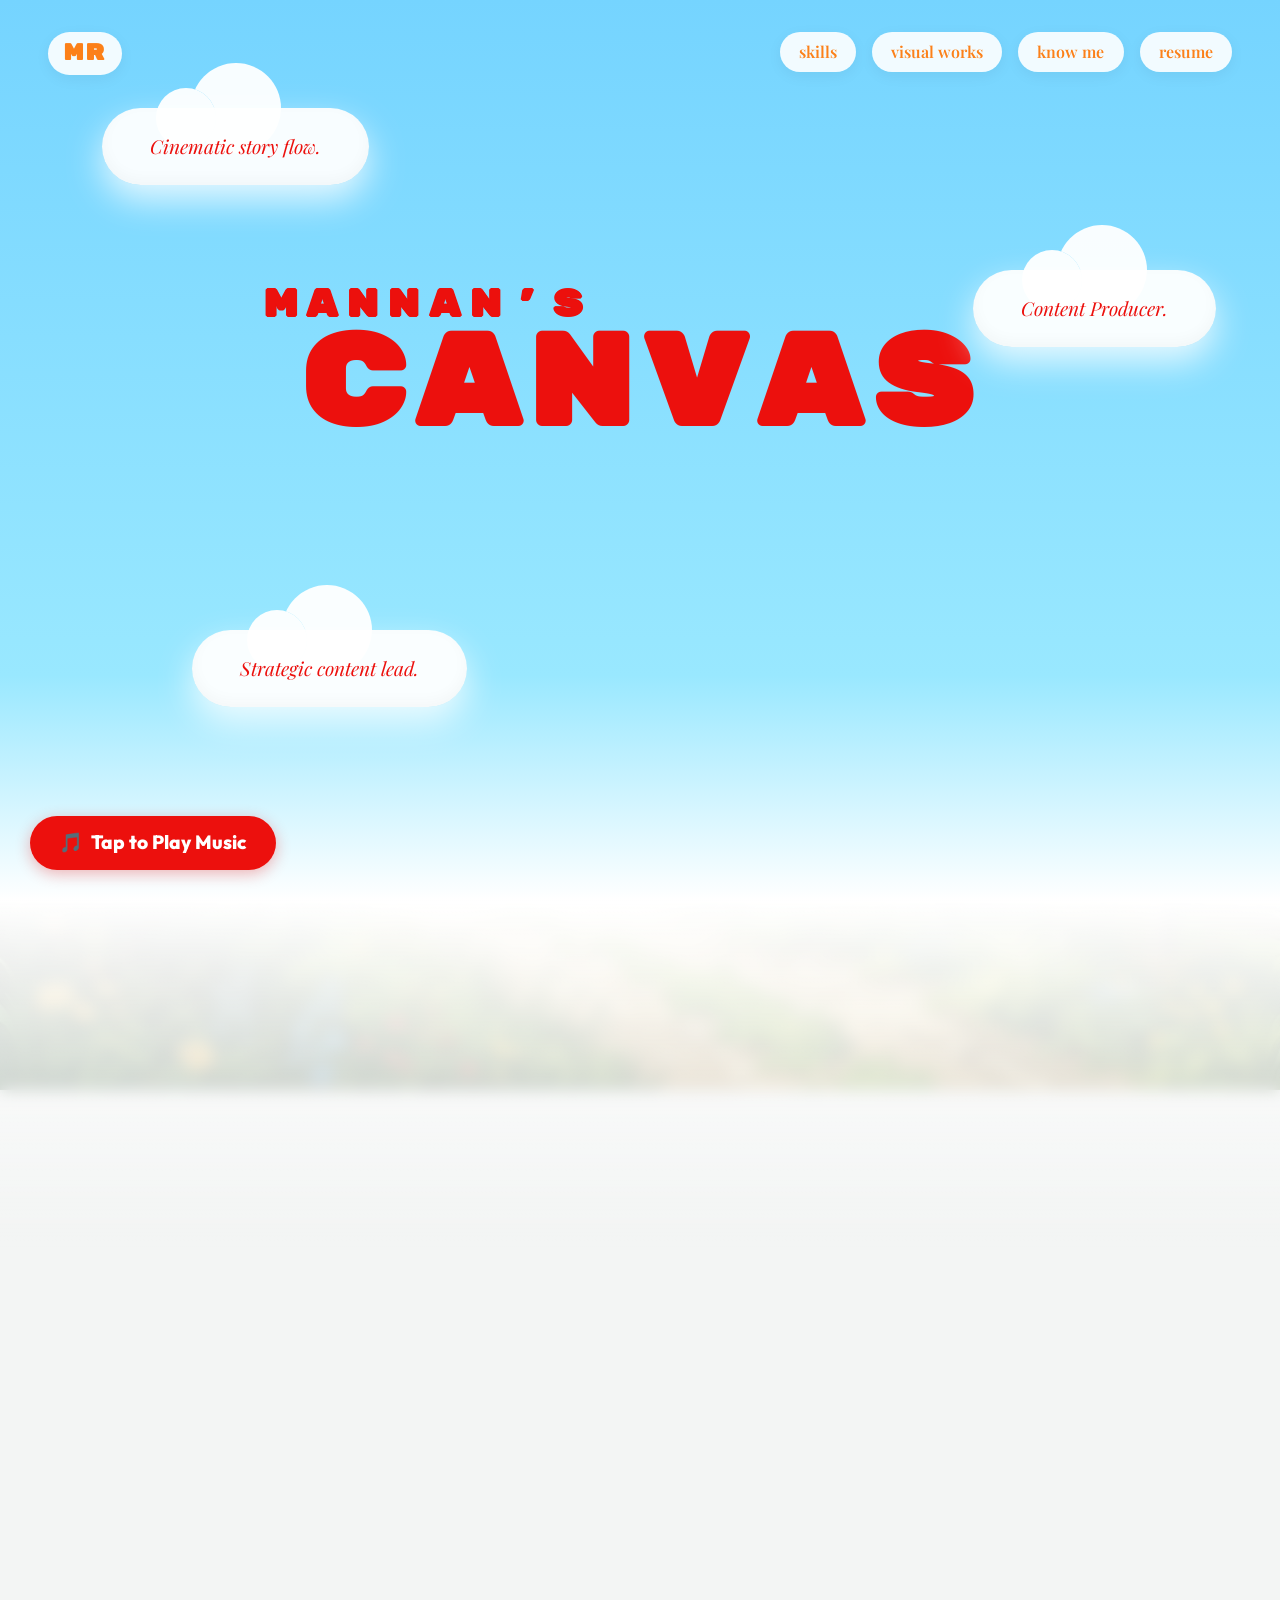
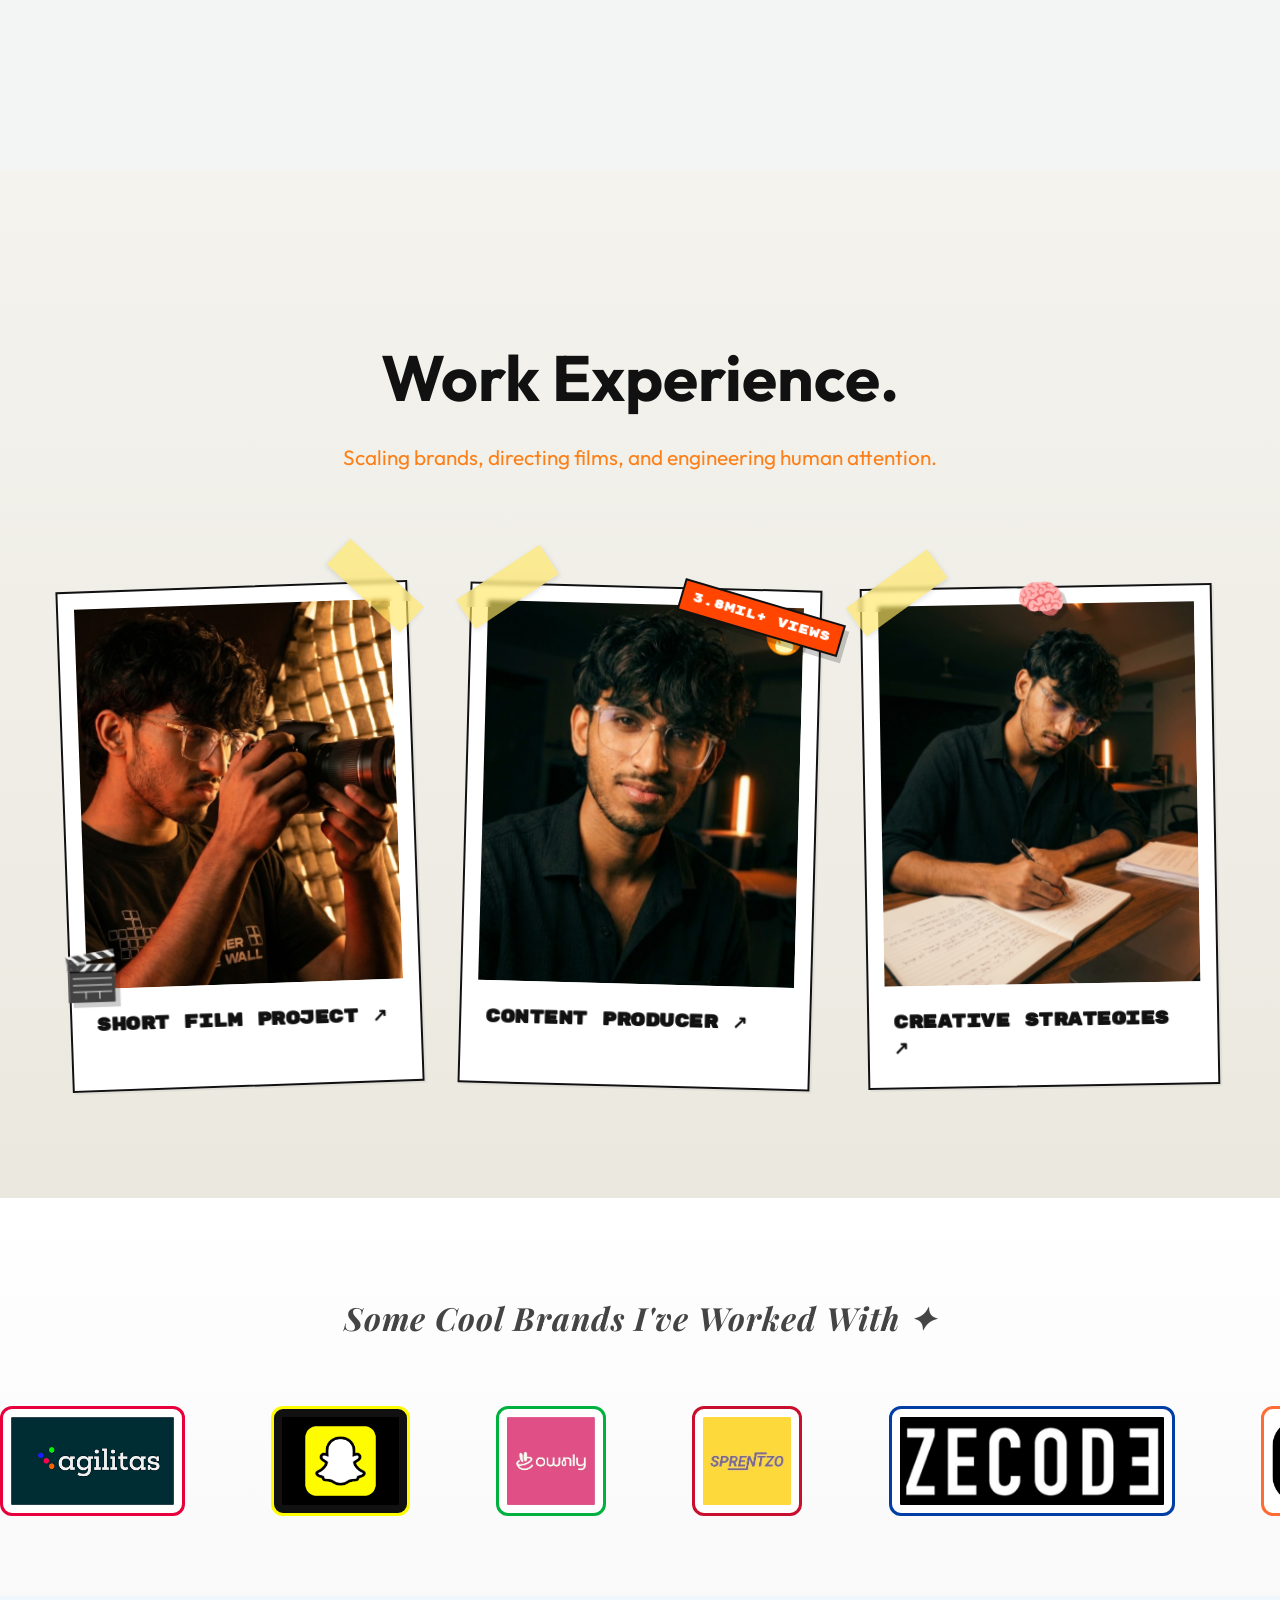
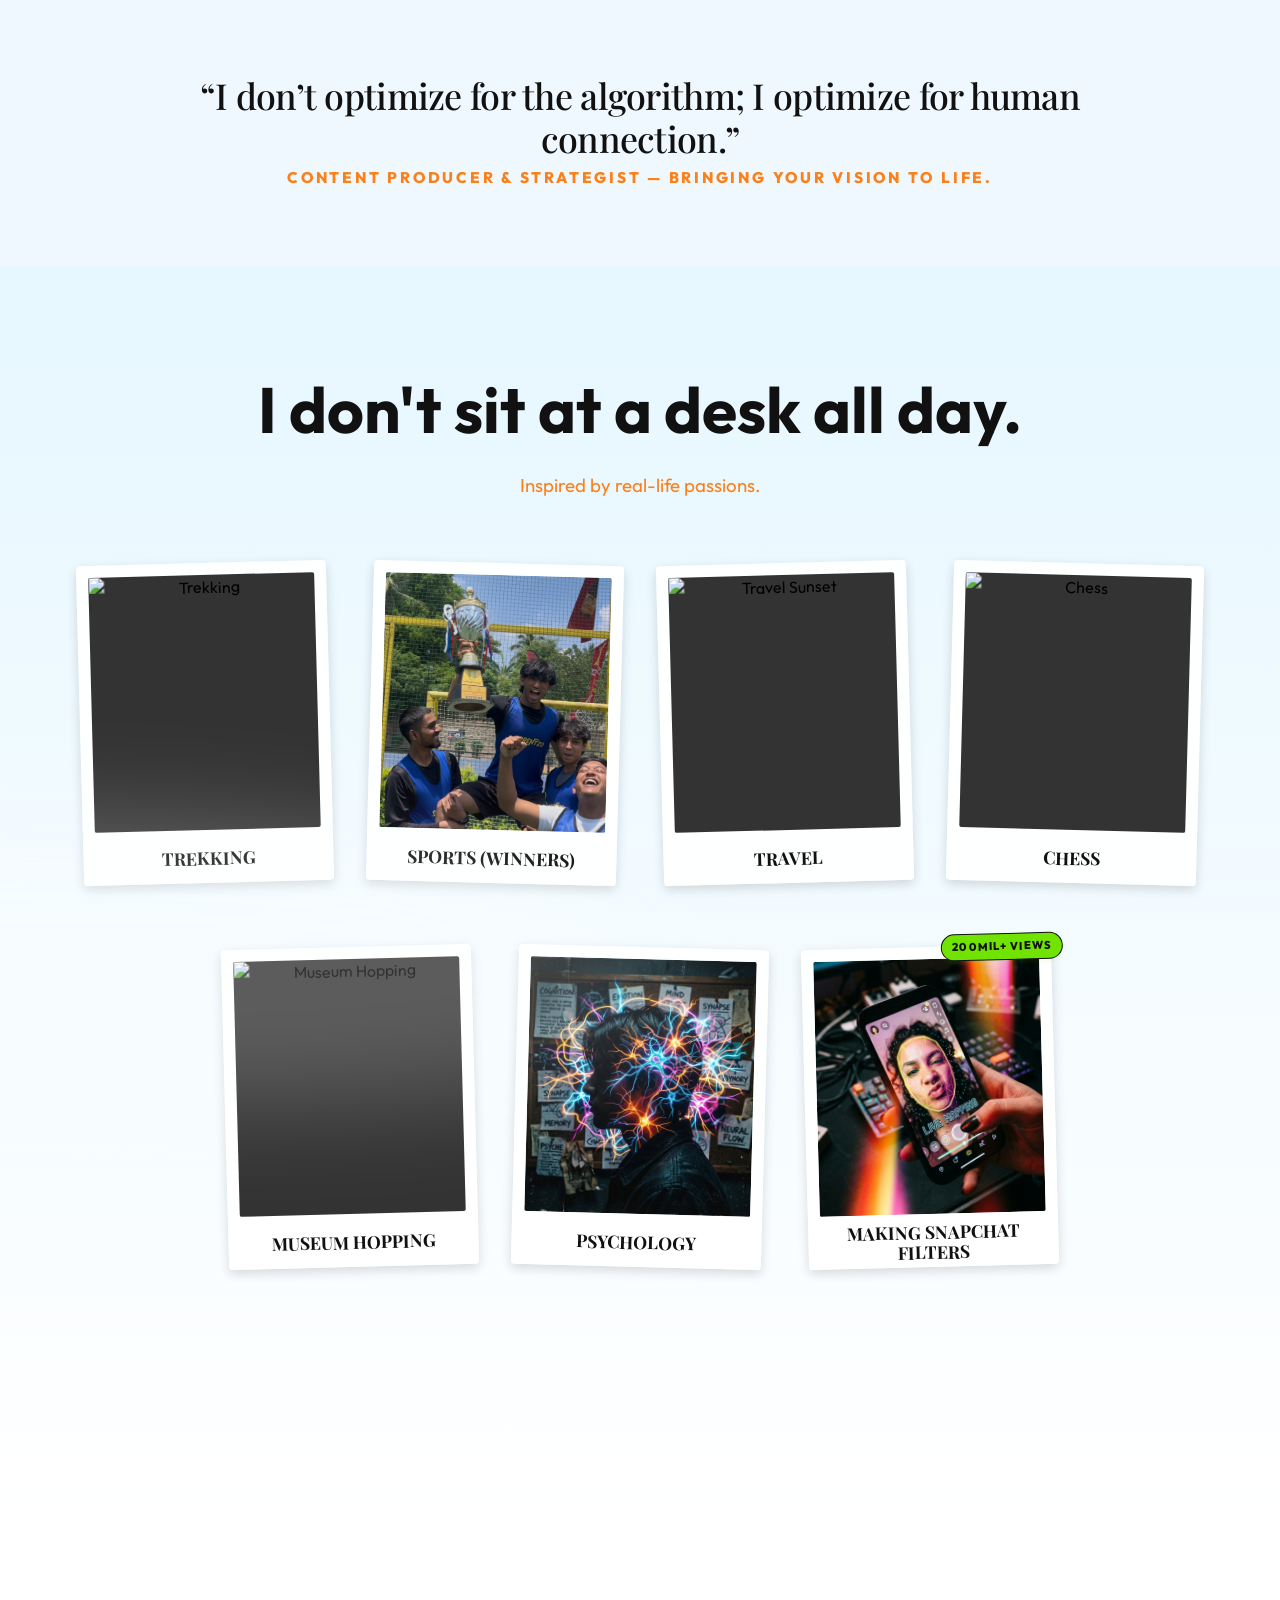
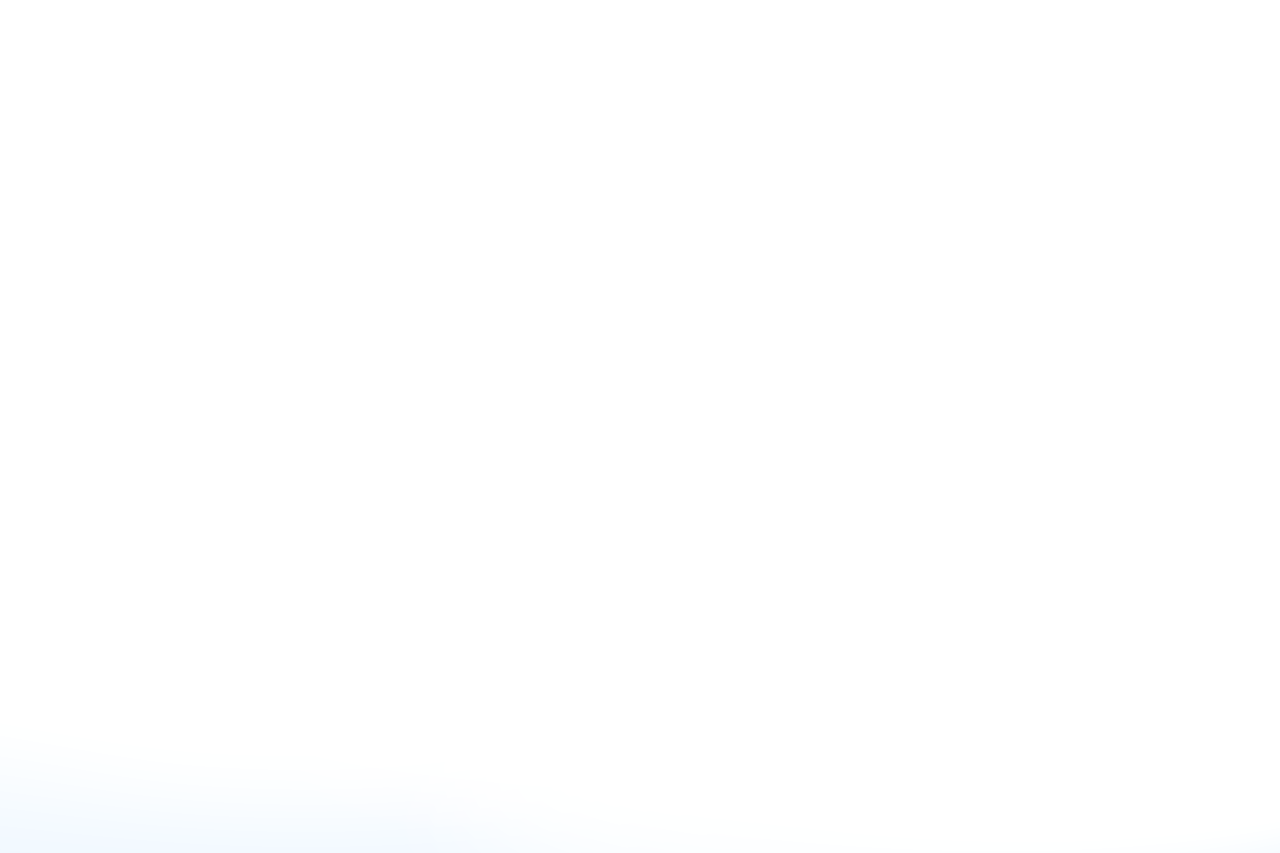
==== commit 39476221: "Complete portfolio refresh: Tools page, brand logos restoration, layout polish, and responsive fixes" ====
--- a/index.html
+++ b/index.html
@@ -20,6 +20,7 @@
         <nav class="navbar-pill">
             <div class="pill-btn pill-logo">mr</div>
             <div class="nav-links top-right-links">
+                <a href="tools.html" class="pill-btn">skills</a>
                 <a href="#work" class="pill-btn">visual works</a>
                 <a href="#hero" class="pill-btn">know me</a>
                 <a href="#" class="pill-btn">resume</a>
@@ -62,7 +63,7 @@
                 <!-- Left: Condensed Bio text -->
                 <div class="split-bio-text reveal-on-scroll">
                     <h2 class="bio-header">HEYY, I AM<br>MANNAN 🧃</h2>
-                    <div class="bio-body" style="flex: 1.5; min-width: 300px; font-family: 'Times New Roman', Times, serif;">
+                    <div class="bio-body" style="flex: 1.5; min-width: 300px; font-family: var(--font-heading);">
                         <p>I <span style="font-weight: 600;">ran away from home</span> to be an <span style="font-weight: 600;">entertainer</span>, building in front of the camera, produce <span style="font-weight: 600;">authentic storytelling</span> that moves people and bringing that <span style="font-weight: 600;">filmmaking vision</span> of mine to life.</p>
                         <p>If I can sell my <span style="font-weight: 600;">orthodox business parents</span> on content, I can sell anything. <span style="font-weight: 600;">Storytelling</span> has been my <span style="font-weight: 600;">superpower</span> since family dinners.</p>
                     </div>
@@ -115,18 +116,18 @@
                                 <div style="display:flex; align-items:center; gap:0.5rem;">
                                     <span style="font-size:1.2rem;">🎵</span>
                                     <span
-                                        style="font-family:'Outfit',sans-serif; font-size:0.7rem; font-weight:700; color:#1db954; letter-spacing:2px; text-transform:uppercase;">Spotify
+                                        style="font-family: var(--font-body); font-size:0.7rem; font-weight:700; color:#1db954; letter-spacing:2px; text-transform:uppercase;">Spotify
                                         Playlist</span>
                                 </div>
                                 <h4
-                                    style="font-family:'Outfit',sans-serif; font-size:0.95rem; font-weight:800; color:#fff; line-height:1.3; margin:0;">
+                                    style="font-family: var(--font-body); font-size:0.95rem; font-weight:800; color:#fff; line-height:1.3; margin:0;">
                                     Playlist to unwind to<br>after a tough day</h4>
                             </a>
                         </div>
 
                         <!-- Bottom Right: Interactive Toolbox Square -->
-                        <div class="collage-item"
-                            style="grid-column: 2; grid-row: 2; background: #eef2f5; overflow: visible; aspect-ratio: 1; border-radius: 12px;">
+                        <a href="tools.html" class="collage-item clickable"
+                            style="grid-column: 2; grid-row: 2; background: #eef2f5; overflow: visible; aspect-ratio: 1; border-radius: 12px; text-decoration: none; display: block; position: relative;">
                             <div class="interactive-toolbox">
                                 <!-- The Popping Icons -->
                                 <img src="https://upload.wikimedia.org/wikipedia/commons/4/40/Adobe_Premiere_Pro_CC_icon.svg"
@@ -141,7 +142,8 @@
                                 <div class="toolbox-base"
                                     style="font-size: 6rem; filter: drop-shadow(0 5px 10px rgba(0,0,0,0.3));">🛠️</div>
                             </div>
-                        </div>
+                            <span style="position: absolute; bottom: 10px; left: 50%; transform: translateX(-50%); font-family: var(--font-accent); font-size: 0.6rem; letter-spacing: 2px; text-transform: uppercase; color: var(--accent); white-space: nowrap;">Tools I Use →</span>
+                        </a>
                     </div>
 
                     <!-- Metrics Box (Moved to Right Most Side) -->
@@ -152,10 +154,10 @@
                             <div class="tape-deco"
                                 style="top: -10px; left: 50%; width: 60px; height: 20px; background: rgba(0,0,0,0.1); margin-left: -30px;">
                             </div>
-                            <div style="font-family: 'Rubik Mono One'; font-size: 1.8rem; color: var(--accent);">10M+
+                            <div style="font-family: var(--font-accent); font-size: 1.8rem; color: var(--accent);">10M+
                             </div>
                             <div
-                                style="font-family: 'Outfit'; font-size: 0.85rem; font-weight: 800; text-transform: uppercase; color: #666;">
+                                style="font-family: var(--font-body); font-size: 0.85rem; font-weight: 800; text-transform: uppercase; color: #666;">
                                 Views Generated</div>
                         </div>
                         <div class="metric-item"
@@ -163,16 +165,16 @@
                             <div class="tape-deco"
                                 style="top: -10px; right: -10px; width: 40px; height: 20px; background: rgba(255,100,100,0.2); transform: rotate(45deg);">
                             </div>
-                            <div style="font-family: 'Rubik Mono One'; font-size: 1.8rem; color: #111;">50+</div>
+                            <div style="font-family: var(--font-accent); font-size: 1.8rem; color: #111;">50+</div>
                             <div
-                                style="font-family: 'Outfit'; font-size: 0.85rem; font-weight: 800; text-transform: uppercase; color: #666;">
+                                style="font-family: var(--font-body); font-size: 0.85rem; font-weight: 800; text-transform: uppercase; color: #666;">
                                 Videos Made</div>
                         </div>
                         <div class="metric-item"
                             style="background: var(--accent); border: 2.3px solid #111; padding: 1.2rem 1.8rem; transform: rotate(-2deg); box-shadow: 8px 8px 0 #111; position: relative; color: #fff;">
-                            <div style="font-family: 'Rubik Mono One'; font-size: 1.8rem; color: #fff;">3.8M+</div>
+                            <div style="font-family: var(--font-accent); font-size: 1.8rem; color: #fff;">3.8M+</div>
                             <div
-                                style="font-family: 'Outfit'; font-size: 0.85rem; font-weight: 800; text-transform: uppercase; color: rgba(255,255,255,0.8);">
+                                style="font-family: var(--font-body); font-size: 0.85rem; font-weight: 800; text-transform: uppercase; color: rgba(255,255,255,0.8);">
                                 Viral Retention</div>
                         </div>
                     </div>
@@ -237,59 +239,59 @@
             <div class="marquee-heading">Some cool brands I've worked with ✦</div>
             <div class="marquee-container logo-container">
                 <div class="marquee-track logo-track">
-                    <!-- Complete 15-Brand Partner List -->
-                    <img src="Logos/download (11).png" class="brand-logo" alt="UV">
-                    <img src="Logos/snapchat.png" class="brand-logo" alt="Snapchat" style="border-radius: 12px; object-fit: cover; background: #FFFC00; padding: 2px;">
-                    <img src="Logos/agilitas.png" class="brand-logo" alt="Agilitas">
-                    <img src="Logos/sprentzo.jpg" class="brand-logo" alt="Sprentzo">
-                    <img src="Logos/ownly.png" class="brand-logo" alt="Ownly">
-                    <img src="Logos/zecode.png" class="brand-logo" alt="Zecode">
-                    <img src="Logos/under25.png" class="brand-logo" alt="Under 25" style="border-radius: 12px; object-fit: cover;">
-                    <img src="Logos/scapia.jpg" class="brand-logo" alt="Scapia" style="transform: scale(1.4); margin: 0 1.5rem;">
-                    <img src="Logos/NGL.jpeg" class="brand-logo" alt="NGL Hydration">
-                    <img src="Logos/metashot_new.jpg" class="brand-logo" alt="Metashot" style="transform: scale(1.4); margin: 0 1.5rem;">
-                    <img src="Logos/oben_new.jpg" class="brand-logo" alt="Oben Electric">
-                    <img src="Logos/Travenza.png" class="brand-logo" alt="Travenza">
-                    <img src="Logos/pronto_new.jpg" class="brand-logo" alt="Pronto">
-                    <img src="Logos/rose.png" class="brand-logo" alt="Rose In Love">
-                    <img src="Logos/download (8).jpeg" class="brand-logo" alt="LIT School">
-
-                    <!-- Loop Duplicate -->
-                    <img src="Logos/download (11).png" class="brand-logo" alt="UV">
-                    <img src="Logos/snapchat.png" class="brand-logo" alt="Snapchat" style="border-radius: 12px; object-fit: cover; background: #FFFC00; padding: 2px;">
-                    <img src="Logos/agilitas.png" class="brand-logo" alt="Agilitas">
-                    <img src="Logos/sprentzo.jpg" class="brand-logo" alt="Sprentzo">
-                    <img src="Logos/ownly.png" class="brand-logo" alt="Ownly">
-                    <img src="Logos/zecode.png" class="brand-logo" alt="Zecode">
-                    <img src="Logos/under25.png" class="brand-logo" alt="Under 25" style="border-radius: 12px; object-fit: cover;">
-                    <img src="Logos/scapia.jpg" class="brand-logo" alt="Scapia" style="transform: scale(1.4); margin: 0 1.5rem;">
-                    <img src="Logos/NGL.jpeg" class="brand-logo" alt="NGL Hydration">
-                    <img src="Logos/metashot_new.jpg" class="brand-logo" alt="Metashot" style="transform: scale(1.4); margin: 0 1.5rem;">
-                    <img src="Logos/oben_new.jpg" class="brand-logo" alt="Oben Electric">
-                    <img src="Logos/Travenza.png" class="brand-logo" alt="Travenza">
-                    <img src="Logos/pronto_new.jpg" class="brand-logo" alt="Pronto">
-                    <img src="Logos/rose.png" class="brand-logo" alt="Rose In Love">
-                    <img src="Logos/download (8).jpeg" class="brand-logo" alt="LIT School">
-                </div>
-            </div>
-        </section>
- 
+                    <img src="Logos/agilitas.png" class="brand-logo" alt="Agilitas" style="border: 3px solid #E8003D; border-radius: 12px; padding: 8px; background: #fff;">
+                    <img src="Logos/snapchat.png" class="brand-logo" alt="Snapchat" style="border: 3px solid #FFFC00; border-radius: 12px; padding: 8px; background: #111;">
+                    <img src="Logos/ownly.png" class="brand-logo" alt="Ownly" style="border: 3px solid #00B140; border-radius: 12px; padding: 8px; background: #fff;">
+                    <img src="Logos/sprentzo.jpg" class="brand-logo" alt="Sprentzo" style="border: 3px solid #C8102E; border-radius: 12px; padding: 8px; background: #fff;">
+                    <img src="Logos/zecode.png" class="brand-logo" alt="Zecode" style="border: 3px solid #003DA5; border-radius: 12px; padding: 8px; background: #fff;">
+                    <img src="Logos/under25.png" class="brand-logo" alt="Under 25" style="border: 3px solid #FF6B35; border-radius: 12px; padding: 8px; background: #fff;">
+                    <img src="Logos/scapia.jpg" class="brand-logo" alt="Scapia" style="border: 3px solid #1A73E8; border-radius: 12px; padding: 8px; background: #fff;">
+                    <img src="Logos/NGL.jpeg" class="brand-logo" alt="NGL Hydration" style="border: 3px solid #00A36C; border-radius: 12px; padding: 8px; background: #fff;">
+                    <img src="Logos/metashot_new.jpg" class="brand-logo" alt="Metashot" style="border: 3px solid #7B2D8B; border-radius: 12px; padding: 8px; background: #fff;">
+                    <img src="Logos/oben_new.jpg" class="brand-logo" alt="Oben Electric" style="border: 3px solid #FF6600; border-radius: 12px; padding: 8px; background: #fff;">
+                    <img src="Logos/Travenza.png" class="brand-logo" alt="Travenza" style="border: 3px solid #0099CC; border-radius: 12px; padding: 8px; background: #fff;">
+                    <img src="Logos/pronto_new.jpg" class="brand-logo" alt="Pronto" style="border: 3px solid #D4A017; border-radius: 12px; padding: 8px; background: #fff;">
+                    <img src="Logos/rose.png" class="brand-logo" alt="Rose In Love" style="border: 3px solid #E75480; border-radius: 12px; padding: 8px; background: #fff;">
+                    <img src="Logos/download (8).jpeg" class="brand-logo" alt="LIT School" style="border: 3px solid #FF4B2B; border-radius: 12px; padding: 8px; background: #fff;">
+                    <img src="Logos/download (11).png" class="brand-logo" alt="UV" style="border: 3px solid #6A0DAD; border-radius: 12px; padding: 8px; background: #fff;">
+                    <!-- Seamless duplicate -->
+                    <img src="Logos/agilitas.png" class="brand-logo" alt="Agilitas" style="border: 3px solid #E8003D; border-radius: 12px; padding: 8px; background: #fff;">
+                    <img src="Logos/snapchat.png" class="brand-logo" alt="Snapchat" style="border: 3px solid #FFFC00; border-radius: 12px; padding: 8px; background: #111;">
+                    <img src="Logos/ownly.png" class="brand-logo" alt="Ownly" style="border: 3px solid #00B140; border-radius: 12px; padding: 8px; background: #fff;">
+                    <img src="Logos/sprentzo.jpg" class="brand-logo" alt="Sprentzo" style="border: 3px solid #C8102E; border-radius: 12px; padding: 8px; background: #fff;">
+                    <img src="Logos/zecode.png" class="brand-logo" alt="Zecode" style="border: 3px solid #003DA5; border-radius: 12px; padding: 8px; background: #fff;">
+                    <img src="Logos/under25.png" class="brand-logo" alt="Under 25" style="border: 3px solid #FF6B35; border-radius: 12px; padding: 8px; background: #fff;">
+                    <img src="Logos/scapia.jpg" class="brand-logo" alt="Scapia" style="border: 3px solid #1A73E8; border-radius: 12px; padding: 8px; background: #fff;">
+                    <img src="Logos/NGL.jpeg" class="brand-logo" alt="NGL Hydration" style="border: 3px solid #00A36C; border-radius: 12px; padding: 8px; background: #fff;">
+                    <img src="Logos/metashot_new.jpg" class="brand-logo" alt="Metashot" style="border: 3px solid #7B2D8B; border-radius: 12px; padding: 8px; background: #fff;">
+                    <img src="Logos/oben_new.jpg" class="brand-logo" alt="Oben Electric" style="border: 3px solid #FF6600; border-radius: 12px; padding: 8px; background: #fff;">
+                    <img src="Logos/Travenza.png" class="brand-logo" alt="Travenza" style="border: 3px solid #0099CC; border-radius: 12px; padding: 8px; background: #fff;">
+                    <img src="Logos/pronto_new.jpg" class="brand-logo" alt="Pronto" style="border: 3px solid #D4A017; border-radius: 12px; padding: 8px; background: #fff;">
+                    <img src="Logos/rose.png" class="brand-logo" alt="Rose In Love" style="border: 3px solid #E75480; border-radius: 12px; padding: 8px; background: #fff;">
+                    <img src="Logos/download (8).jpeg" class="brand-logo" alt="LIT School" style="border: 3px solid #FF4B2B; border-radius: 12px; padding: 8px; background: #fff;">
+                    <img src="Logos/download (11).png" class="brand-logo" alt="UV" style="border: 3px solid #6A0DAD; border-radius: 12px; padding: 8px; background: #fff;">
+                </div>
+            </div>
+        </section>
+
         <!-- ── MANNAN CORE: PERSONALITY BLURB ── -->
-        <div style="padding: 1rem 2rem 5rem; max-width: 1300px; margin: 0 auto; text-align: center;">
-            <p style="font-family: 'Playfair Display', serif; font-style: italic; font-size: 2.2rem; font-weight: 500; color: #111; line-height: 1.1; margin-bottom: 0.5rem; letter-spacing: -0.02em;">
-                "I don’t optimize for the algorithm; I optimize for human connection."
+        <section style="min-height: 30vh; display: flex; flex-direction: column; justify-content: center; align-items: center; text-align: center; padding: 3rem 2rem;">
+            <p style="font-family: var(--font-quote); font-size: clamp(1.6rem, 2.8vw, 3rem); font-weight: 500; color: #111; line-height: 1.2; letter-spacing: -0.02em; margin: 0 0 0.4rem 0; max-width: 1000px;">
+                &ldquo;I don&rsquo;t optimize for the algorithm; I optimize for human connection.&rdquo;
             </p>
-            <p style="font-family: 'Outfit', sans-serif; font-size: 0.95rem; font-weight: 500; color: #666; letter-spacing: 0.15em; text-transform: uppercase;">
-                Content Producer & Strategist — Bringing your vision to life.
+            <p style="font-family: var(--font-body); font-size: clamp(0.75rem, 1.2vw, 1rem); font-weight: 800; color: var(--accent); letter-spacing: 0.18em; text-transform: uppercase; margin: 0;">
+                Content Producer &amp; Strategist &mdash; Bringing your vision to life.
             </p>
-        </div>
+        </section>
+
+
 
 
 
         <section class="hobbies-section" id="hobbies">
             <div class="hobbies-header">
                 <h2>I don't sit at a desk all day.</h2>
-                <p>Inspired by real-life passions.</p>
+                <p style="font-size: 1.17rem;">Inspired by real-life passions.</p>
             </div>
             <div class="hobbies-scatter-container" style="display: flex; flex-direction: column; gap: 4rem; align-items: center;">
                 <!-- Row 1: Trekking, Sports, Travel, Chess -->
@@ -337,14 +339,13 @@
             </div>
         </section>
 
-        <!-- INTERACTIVE CATCH-ME SECTION -->
+        <!-- CATCH-ME CONTACT SECTION -->
         <section class="catch-me-section" id="sticky-board">
             <div class="catch-me-container reveal-on-scroll">
 
                 <!-- Left: The Interactive Playground -->
                 <div class="sticky-playground" id="playground">
                     <div class="dotted-grid"></div>
-                    <!-- The Jumping Note -->
                     <div class="jumping-note" id="escape-note">
                         <div class="sticky-note-curl"></div>
                         <p class="sticky-note-text" id="note-text">Catch this note<br>if you can! 🎬</p>
@@ -355,10 +356,8 @@
                 <div class="contact-hub">
                     <h2 class="hub-heading">STILL CAN'T<br>CATCH ME?</h2>
                     <p class="hub-sub">Reach out to me here ✦—</p>
-
-                    <div class="hub-links">
-                        <a href="https://www.instagram.com/mannan_rudia?igsh=MTltaWV1eHZwdXFjeQ%3D%3D&utm_source=qr"
-                            target="_blank" class="hub-btn">
+                    <div class="hub-links" id="hub-links-anchor">
+                        <a href="https://www.instagram.com/mannan_rudia?igsh=MTltaWV1eHZwdXFjeQ%3D%3D&utm_source=qr" target="_blank" class="hub-btn">
                             <span class="hub-btn-icon">📸</span> Instagram
                         </a>
                         <a href="https://www.linkedin.com/in/mannan-rudia-business" target="_blank" class="hub-btn">
@@ -368,38 +367,25 @@
                             <span class="hub-btn-icon">✉️</span> Email Me
                         </a>
                     </div>
-
-                    <!-- Hand-drawn arrow decoration (SVG) -->
-                    <div class="hand-drawn-arrow">
+                    <a href="#hub-links-anchor" class="hand-drawn-arrow" style="text-decoration: none; display: block;">
                         <svg viewBox="0 0 100 50" fill="none" stroke="currentColor">
-                            <path d="M10,25 Q40,10 90,25 M85,15 L90,25 L80,30" stroke-width="2"
-                                stroke-linecap="round" />
+                            <path d="M10,25 Q40,10 90,25 M85,15 L90,25 L80,30" stroke-width="2" stroke-linecap="round" />
                         </svg>
-                    </div>
-                </div>
-
-            </div>
-        </section>
-
-
-
-        <footer class="footer">
-            <!-- Sand Cloud Blending Layer — Blends the section above (#f4f3ee) into the beach footer -->
-
-
-            <div class="beach-graphic">
-                <div class="footer-content">
-                    <h2>Let's make something viral.</h2>
-                </div>
-            </div>
-        </footer>
+                    </a>
+                </div>
+
+            </div>
+        </section>
 
     </div>
+
+
 
     <script src="https://unpkg.com/@studio-freight/lenis@1.0.42/dist/lenis.min.js"></script>
     <script src="https://cdnjs.cloudflare.com/ajax/libs/gsap/3.12.2/gsap.min.js"></script>
     <script src="https://cdnjs.cloudflare.com/ajax/libs/gsap/3.12.2/ScrollTrigger.min.js"></script>
     <script src="script.js"></script>
+    <script src="custom-cursor.js"></script>
 </body>
 
 </html>
--- a/style.css
+++ b/style.css
@@ -1,10 +1,11 @@
 :root {
     --text-light: #ffffff;
-    --accent: #fc8019; /* Swiggy Vibrant Orange */
+    --accent: #fc8019;
     --accent-dark: #cc5a00;
     --font-heading: 'Outfit', sans-serif;
     --font-body: 'Outfit', sans-serif;
-    --font-serif: 'Playfair Display', serif;
+    --font-quote: 'Playfair Display', serif;
+    --font-accent: 'Rubik Mono One', sans-serif;
 }
 
 * { margin: 0; padding: 0; box-sizing: border-box; }
@@ -54,13 +55,13 @@
 }
 .pill-btn {
     background: rgba(255, 255, 255, 0.9); border-radius: 30px;
-    color: var(--accent); font-family: var(--font-serif); font-weight: 600;
+    color: var(--accent); font-family: var(--font-quote); font-weight: 600;
     padding: 0.5rem 1.2rem; pointer-events: auto; cursor: pointer;
     box-shadow: 0 4px 15px rgba(0,0,0,0.05); transition: all 0.3s ease;
     display: flex; align-items: center; justify-content: center;
 }
 .pill-btn:hover, .audio-toggle-pill:hover { transform: translateY(-2px); }
-.pill-logo { font-family: 'DotGothic16', sans-serif; text-transform: lowercase; font-size: 1.4rem; padding: 0.3rem 1rem; letter-spacing: 2px; }
+.pill-logo { font-family: var(--font-accent); text-transform: lowercase; font-size: 1.4rem; padding: 0.3rem 1rem; letter-spacing: 2px; }
 
 /* PRE-HERO SECTION */
 .pre-hero {
@@ -79,7 +80,7 @@
 }
 
 .font-canvas {
-    font-family: 'Rubik Mono One', sans-serif; font-size: clamp(4rem, 10vw, 12rem); color: #ec100d; text-transform: uppercase;
+    font-family: var(--font-accent); font-size: clamp(4rem, 10vw, 12rem); color: #ec100d; text-transform: uppercase;
     position: relative; z-index: 2; line-height: 1; letter-spacing: 5px;
 }
 
@@ -87,7 +88,7 @@
     position: absolute;
     top: 0; left: 0;
     transform: translate(-10%, -80%);
-    font-family: 'DotGothic16', sans-serif;
+    font-family: var(--font-accent);
     font-size: clamp(1.5rem, 3vw, 3rem); color: #ec100d; letter-spacing: 8px; text-transform: lowercase;
     text-shadow: 1px 0 0 #ec100d, -1px 0 0 #ec100d, 0 1px 0 #ec100d, 0 -1px 0 #ec100d;
     z-index: 1;
@@ -99,7 +100,7 @@
     background: rgba(255, 255, 255, 0.95);
     padding: 1.5rem 3rem;
     border-radius: 60px;
-    font-family: var(--font-serif);
+    font-family: var(--font-quote);
     font-style: italic;
     font-size: clamp(1.1rem, 1.5vw, 1.4rem);
     color: #ec100d;
@@ -144,7 +145,7 @@
     display: flex; justify-content: center; align-items: center;
 }
 .cursive-text {
-    font-family: 'Shadows Into Light', cursive; font-size: 24px; color: #444; letter-spacing: 1px;
+    font-family: var(--font-quote); font-size: 24px; color: #444; letter-spacing: 1px;
 }
 
 /* SPLIT SCREEN BIO CONTAINER */
@@ -176,11 +177,11 @@
 }
 
 .bio-header {
-    font-family: 'Outfit', sans-serif; font-weight: 900; font-size: clamp(3.5rem, 6vw, 6rem);
+    font-family: var(--font-body); font-weight: 900; font-size: clamp(3.5rem, 6vw, 6rem);
     line-height: 0.9; margin-bottom: 2rem; color: #111; letter-spacing: -2px; padding-bottom: 2rem; border-bottom: 2px dashed rgba(0,0,0,0.1); text-transform: uppercase;
 }
 .bio-body p {
-    font-family: 'Times New Roman', Times, serif; font-size: 1.5rem; color: #111;
+    font-family: var(--font-heading); font-size: 1.5rem; color: #111;
     line-height: 1.6; margin-bottom: 2rem; font-weight: 400; text-shadow: 0 1px 2px rgba(255,255,255,0.8); letter-spacing: -0.2px;
 }
 .bio-body strong {
@@ -217,7 +218,7 @@
 }
 .work-header { max-width: 1400px; margin: 0 auto; text-align: center; }
 .work-header h2 { font-size: 4rem; margin-bottom: 1rem; color: #111; }
-.work-header p { color: #007bb5; font-size: 1.3rem; margin-bottom: 5rem; }
+.work-header p { color: var(--accent); font-size: 1.3rem; margin-bottom: 5rem; }
 
 /* ── WORK EXPERIENCE (ZINE STYLE) ── */
 .projects-grid { 
@@ -234,7 +235,7 @@
     position: relative; 
     background: #fff; 
     padding: 1rem; 
-    box-shadow: 10px 10px 0 rgba(0,0,0,0.1); 
+    box-shadow: 2px 2px 0 rgba(0,0,0,0.05); 
     border: 2px solid #111;
     transition: transform 0.6s cubic-bezier(0.175, 0.885, 0.32, 1.275), box-shadow 0.4s ease;
     text-decoration: none;
@@ -247,7 +248,7 @@
 
 .project-card:hover {
     transform: rotate(0deg) translateY(-15px) scale(1.02) !important;
-    box-shadow: 25px 25px 0 rgba(0,0,0,0.15);
+    box-shadow: 5px 5px 0 rgba(0,0,0,0.08);
     z-index: 50;
 }
 
@@ -285,7 +286,7 @@
 /* Card Info */
 .card-info { padding: 1.5rem 0.5rem 0.5rem; }
 .card-info h3 { 
-    font-family: 'Rubik Mono One', sans-serif; 
+    font-family: var(--font-accent); 
     font-size: 1.1rem; 
     color: #111; 
     text-transform: uppercase;
@@ -300,7 +301,7 @@
     animation: float-sticker 4s ease-in-out infinite;
     pointer-events: none;
 }
-.stkr-views { top: 10px; right: -25px; background: #ff4500; color: #fff; font-family: 'Rubik Mono One'; padding: 5px 10px; font-size: 0.8rem; transform: rotate(15deg); border: 2px solid #111; }
+.stkr-views { top: 10px; right: -25px; background: #ff4500; color: #fff; font-family: var(--font-accent); padding: 5px 10px; font-size: 0.8rem; transform: rotate(15deg); border: 2px solid #111; }
 
 @keyframes float-sticker {
     0%, 100% { transform: translateY(0) rotate(0deg); }
@@ -320,7 +321,7 @@
 }
 .strategy-list.open { max-height: 2000px; opacity: 1; visibility: visible; margin-bottom: 6rem; }
 .strategy-item { display: flex; gap: 3rem; background: rgba(255,255,255,0.8); padding: 3rem; border-radius: 20px; border: 1px solid rgba(0, 0, 0, 0.05); box-shadow: 0 10px 30px rgba(0,0,0,0.05); }
-.strategy-index { font-family: 'Rubik Mono One', sans-serif; font-size: 3rem; color: var(--accent); opacity: 0.8; }
+.strategy-index { font-family: var(--font-accent); font-size: 3rem; color: var(--accent); opacity: 0.8; }
 .strategy-content h3 { font-size: 2.2rem; margin-bottom: 1rem; color: #111; text-transform: capitalize; }
 .strategy-content p { color: #444; font-size: 1.1rem; line-height: 1.6; }
 
@@ -328,7 +329,7 @@
 .logo-marquee-section { padding: 6rem 0 5rem; background: linear-gradient(to bottom, #ffffff 0%, #f9f9f9 100%); border-top: none; }
 .marquee-heading {
     text-align: center; margin-bottom: 4rem;
-    font-family: 'Playfair Display', serif; font-style: italic; font-size: 2rem;
+    font-family: var(--font-quote); font-style: italic; font-size: 2rem;
     color: #444; letter-spacing: 1px; text-transform: capitalize;
     font-weight: 700;
 }
@@ -389,7 +390,7 @@
 /* Right: quote side */
 .testi-quote-side { position: relative; }
 .testi-bigquote {
-    font-family: 'Playfair Display', serif; font-size: 8rem; line-height: 0.8;
+    font-family: var(--font-quote); font-size: 8rem; line-height: 0.8;
     color: rgba(0,0,0,0.08); position: absolute; top: -2rem; left: -1rem;
     pointer-events: none; user-select: none;
 }
@@ -397,7 +398,7 @@
 .testi-slide { display: none; }
 .testi-slide.active { display: block; }
 .testi-text {
-    font-family: 'Playfair Display', serif; font-style: italic;
+    font-family: var(--font-quote); font-style: italic;
     font-size: clamp(1.4rem, 2.5vw, 2rem); color: #111; line-height: 1.5;
     margin-bottom: 2rem;
 }
@@ -422,7 +423,7 @@
 .hobbies-scatter { display: flex; justify-content: center; gap: 2.5rem; flex-wrap: wrap; max-width: 1200px; margin: 0 auto; }
 .hobby-polaroid {
     width: 250px; height: 320px; background: rgba(255,255,255,0.95); padding: 12px 12px 50px 12px;
-    box-shadow: 0 20px 40px rgba(0,0,0,0.6); display: flex; flex-direction: column; align-items: center;
+    box-shadow: 0 4px 12px rgba(0,0,0,0.15); display: flex; flex-direction: column; align-items: center;
     transition: transform 0.4s; cursor: grab; position: relative; border-radius: 4px; z-index: 1;
 }
 
@@ -434,12 +435,12 @@
     background: #71E300; /* Neon Snap Green */
     color: #111;
     padding: 4px 10px;
-    font-family: 'Outfit', sans-serif;
+    font-family: var(--font-body);
     font-size: 0.7rem;
     font-weight: 800;
     border-radius: 50px;
-    border: 2px solid #111;
-    box-shadow: 0 4px 10px rgba(113, 227, 0, 0.4);
+    border: 1.5px solid #111;
+    box-shadow: 0 2px 5px rgba(113, 227, 0, 0.1);
     z-index: 10;
     text-transform: uppercase;
     letter-spacing: 0.1em;
@@ -454,7 +455,7 @@
     text-align: center;
     color: #111; 
     font-weight: bold; 
-    font-family: 'Shadows Into Light', var(--font-body); 
+    font-family: var(--font-quote); 
     font-size: 1.1rem; 
     text-transform: uppercase; 
     line-height: 1.1;
@@ -467,7 +468,7 @@
 .hobby-polaroid:nth-child(even) { transform: rotate(1.5deg); }
 .hobby-polaroid:nth-child(odd) { transform: rotate(-1.5deg); }
 
-.hobby-polaroid:hover { transform: scale(1.1) rotate(0deg) !important; z-index: 10; box-shadow: 0 30px 60px rgba(0,0,0,0.8); }
+.hobby-polaroid:hover { transform: scale(1.1) rotate(0deg) !important; z-index: 10; box-shadow: 0 10px 25px rgba(0,0,0,0.25); }
 
 /* FOOTER */
 .footer { position: relative; height: 70vh; display: flex; align-items: center; justify-content: center; text-align: center; }
@@ -489,13 +490,13 @@
 .scrolling-text-side { flex: 1; padding: 10vh 0; }
 .scrolling-text-side h2 { font-size: 4.5rem; line-height: 1.1; font-weight: 800; font-family: var(--font-heading); color: #111; margin-bottom: 2rem; }
 .scrolling-text-side h2 span { color: var(--accent); }
-.scrolling-text-side .big-quote { font-family: var(--font-serif); font-style: italic; font-size: 2rem; color: #444; border-left: 5px solid var(--accent); padding-left: 2rem; margin-top: 3rem; }
+.scrolling-text-side .big-quote { font-family: var(--font-quote); font-style: italic; font-size: 2rem; color: #444; border-left: 5px solid var(--accent); padding-left: 2rem; margin-top: 3rem; }
 
 .overlap-image-layout { display: flex; align-items: center; position: relative; margin: 10rem 0; padding: 0 2rem; }
 .overlap-image { width: 45%; border-radius: 20px; box-shadow: 0 30px 60px rgba(0,0,0,0.2); position: relative; z-index: 1; }
 .overlap-text { width: 65%; margin-left: -10%; position: relative; z-index: 2; padding: 4rem; background: rgba(255,255,255,0.95); backdrop-filter: blur(10px); border-radius: 20px; box-shadow: 0 20px 50px rgba(0,0,0,0.1); }
 .overlap-text h2 { font-size: clamp(2rem, 4vw, 4rem); font-family: var(--font-heading); color: #2a2a2a; margin-bottom: 1rem; }
-.overlap-text h2 em { color: var(--accent); font-family: var(--font-serif); font-weight: normal; }
+.overlap-text h2 em { color: var(--accent); font-family: var(--font-quote); font-weight: normal; }
 
 .reveal-on-scroll { opacity: 0; transform: translateY(50px); transition: all 0.8s cubic-bezier(0.25, 1, 0.5, 1); }
 .reveal-on-scroll.is-revealed { opacity: 1; transform: translateY(0); }
@@ -526,7 +527,7 @@
 }
 
 .zine-massive-text {
-    font-size: clamp(4rem, 8vw, 10rem); font-family: 'Playfair Display', serif; font-weight: 900;
+    font-size: clamp(4rem, 8vw, 10rem); font-family: var(--font-quote); font-weight: 900;
     line-height: 0.85; text-transform: uppercase; margin: 0; color: #fff; text-shadow: 0 10px 20px rgba(0,0,0,0.5); z-index: 5;
 }
 .zine-accent-highlight { color: var(--accent); }
@@ -696,7 +697,7 @@
 }
 
 .sticky-note-text {
-    font-family: 'Shadows Into Light', cursive;
+    font-family: var(--font-quote);
     font-size: 1.8rem;
     font-weight: 700;
     color: #111;
@@ -712,7 +713,7 @@
     position: relative;
 }
 .hub-heading {
-    font-family: 'Rubik Mono One', sans-serif;
+    font-family: var(--font-accent);
     font-size: clamp(2.5rem, 5vw, 4.5rem);
     line-height: 0.9;
     color: #111;
@@ -721,7 +722,7 @@
     text-shadow: 4px 4px 0 rgba(0,0,0,0.05);
 }
 .hub-sub {
-    font-family: 'Outfit', sans-serif;
+    font-family: var(--font-body);
     font-size: 1.4rem;
     font-weight: 600;
     color: var(--accent);
@@ -743,7 +744,7 @@
     background: #fff;
     border: 2.5px solid #111;
     border-radius: 12px;
-    font-family: 'Outfit', sans-serif;
+    font-family: var(--font-body);
     font-size: 1.1rem;
     font-weight: 800;
     color: #111;
@@ -887,7 +888,7 @@
     padding: 0 2rem;
 }
 .footer-content h2 {
-    font-family: 'Outfit', sans-serif;
+    font-family: var(--font-body);
     font-weight: 900;
     font-size: clamp(3rem, 7vw, 6rem);
     color: #fff;
@@ -925,7 +926,7 @@
 }
 
 .zine-card-image { width: 100%; height: auto; border-radius: 4px; display: block; }
-.zine-card-caption { font-family: 'Shadows Into Light', cursive; font-size: 1.8rem; color: #111; margin-top: 1rem; display: block; }
+.zine-card-caption { font-family: var(--font-quote); font-size: 1.8rem; color: #111; margin-top: 1rem; display: block; }
 
 /* Scrapbook Spread Utility */
 .scrapbook-spread { position: relative; width: 100%; margin: 4rem 0; min-height: 500px; }
@@ -936,13 +937,13 @@
     padding: 0 10px; border-radius: 2px; border: 2px solid #111;
     display: inline-block; box-shadow: 2px 2px 0 #111; color: #111;
     transform: rotate(-1.5deg); margin: 0 5px; font-weight: 800;
-    font-family: 'Times New Roman', Times, serif; font-style: italic;
+    font-family: var(--font-heading); font-style: italic;
 }
 .quirky-highlight-alt {
     background: var(--brand);
     padding: 0 10px; border-radius: 2px; color: #fff; text-shadow: none; display: inline-block;
     transform: rotate(1deg); margin: 0 5px; font-weight: 800;
-    font-family: 'Times New Roman', Times, serif; font-style: italic;
+    font-family: var(--font-heading); font-style: italic;
 }
 .ppt-placeholder {
     width: 100%; min-height: 250px; background: #fdfdfd;
@@ -953,7 +954,7 @@
 }
 .ppt-placeholder:hover { transform: scale(1.02) rotate(0deg); }
 .ppt-placeholder::before {
-    content: 'INSERT PPT IMAGE HERE 📎'; font-family: 'Shadows Into Light', cursive;
+    content: 'INSERT PPT IMAGE HERE 📎'; font-family: var(--font-quote);
     color: var(--accent); font-size: 1.5rem; text-align: center; font-weight: bold;
 }
 
@@ -973,7 +974,7 @@
 }
 .story-badge-container:hover { transform: scale(1.05) rotate(0deg); }
 .story-badge-text {
-    font-family: 'Playfair Display', serif;
+    font-family: var(--font-quote);
     font-size: 1.3rem;
     line-height: 1.4;
     color: #1a2a6c; /* Deep navy blue */
@@ -992,3 +993,76 @@
     .story-badge-container { position: relative; bottom: auto; right: auto; margin: 3rem auto; text-align: center; }
     .story-badge-text { text-align: center; font-size: 1.5rem; }
 }
+
+/* ── CUSTOM CURSOR ── */
+body.custom-cursor-active, body.custom-cursor-active * {
+    cursor: none !important;
+}
+
+#custom-cursor-dot {
+    position: fixed;
+    top: 0; left: 0;
+    width: 24px; height: 28px;
+    background-image: url("data:image/svg+xml;utf8,<svg width='24' height='24' viewBox='0 0 24 24' fill='none' xmlns='http://www.w3.org/2000/svg'><path d='M5 2L19 10L13 13L16 22L12 23L9 14L4 18V2Z' fill='white' stroke='%23111' stroke-width='2' stroke-linejoin='round'/></svg>");
+    background-size: contain;
+    background-repeat: no-repeat;
+    pointer-events: none;
+    z-index: 999999;
+    opacity: 0;
+    transition: opacity 0.3s ease;
+    transform-origin: top left;
+}
+
+#custom-cursor-label {
+    position: fixed;
+    top: 0; left: 0;
+    background: var(--accent);
+    color: #111;
+    font-family: var(--font-accent);
+    font-size: 0.70rem;
+    padding: 6px 12px;
+    border-radius: 4px;
+    border: 2px solid #111;
+    box-shadow: 2px 2px 0 #111;
+    pointer-events: none;
+    z-index: 999999;
+    opacity: 0;
+    transition: opacity 0.3s ease, background 0.2s ease, color 0.2s ease;
+    letter-spacing: 1px;
+    text-transform: uppercase;
+}
+
+#custom-cursor-dot.visible, #custom-cursor-label.visible {
+    opacity: 1;
+}
+
+/* ── BRAND NAME TAGS — Text marquee replacing logo images ── */
+.brand-name-tag {
+    font-family: var(--font-accent);
+    font-size: 1.5rem;
+    font-weight: 900;
+    letter-spacing: 2px;
+    text-transform: uppercase;
+    white-space: nowrap;
+    flex-shrink: 0;
+    padding: 2px 0;
+    transition: transform 0.3s ease;
+}
+.brand-name-tag:hover { transform: scale(1.12); }
+
+/* ── CATCH-ME SECTION — Remove fog gradient that bleeds into it ── */
+.catch-me-section {
+    position: relative;
+    z-index: 10;
+    background: #fff;
+}
+.catch-me-section::before {
+    display: none !important;
+}
+
+/* Hide any beach/fog element on last section */
+.beach-graphic,
+.footer-fog,
+.sand-fade {
+    display: none !important;
+}
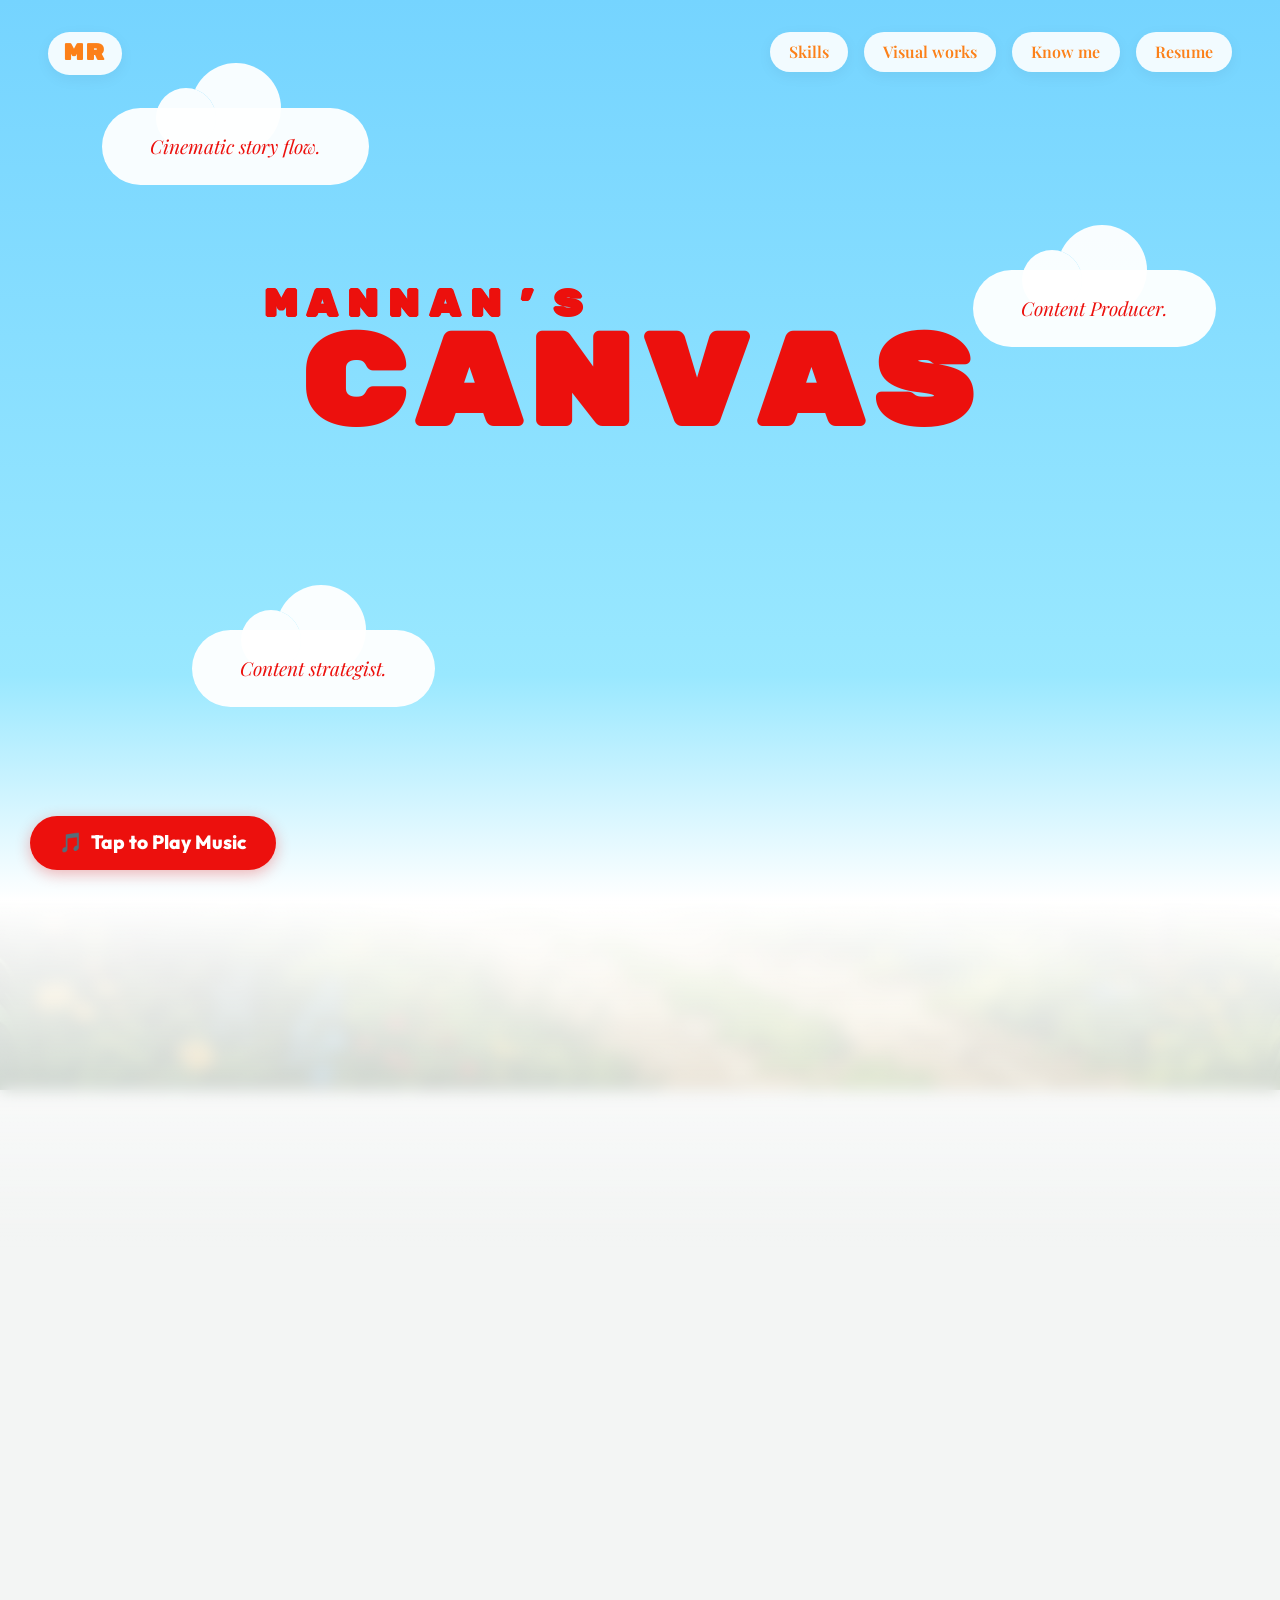
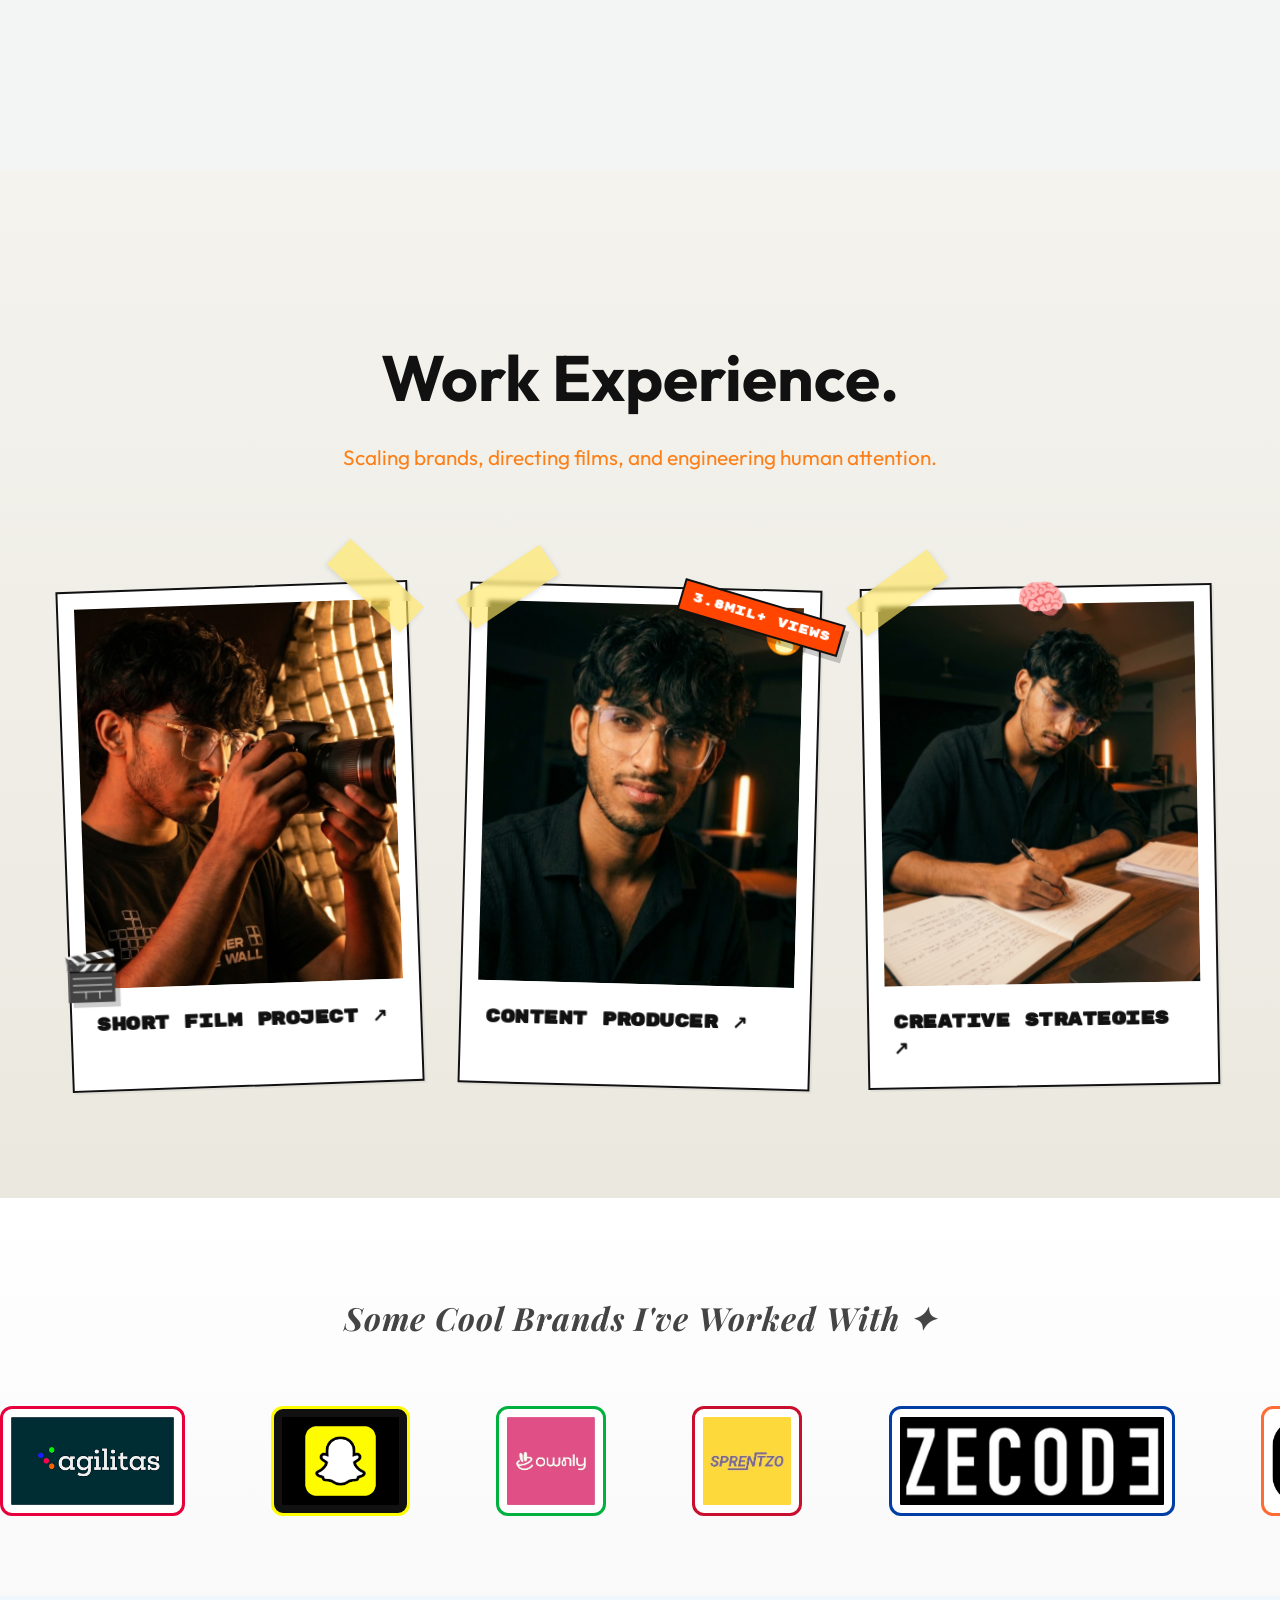
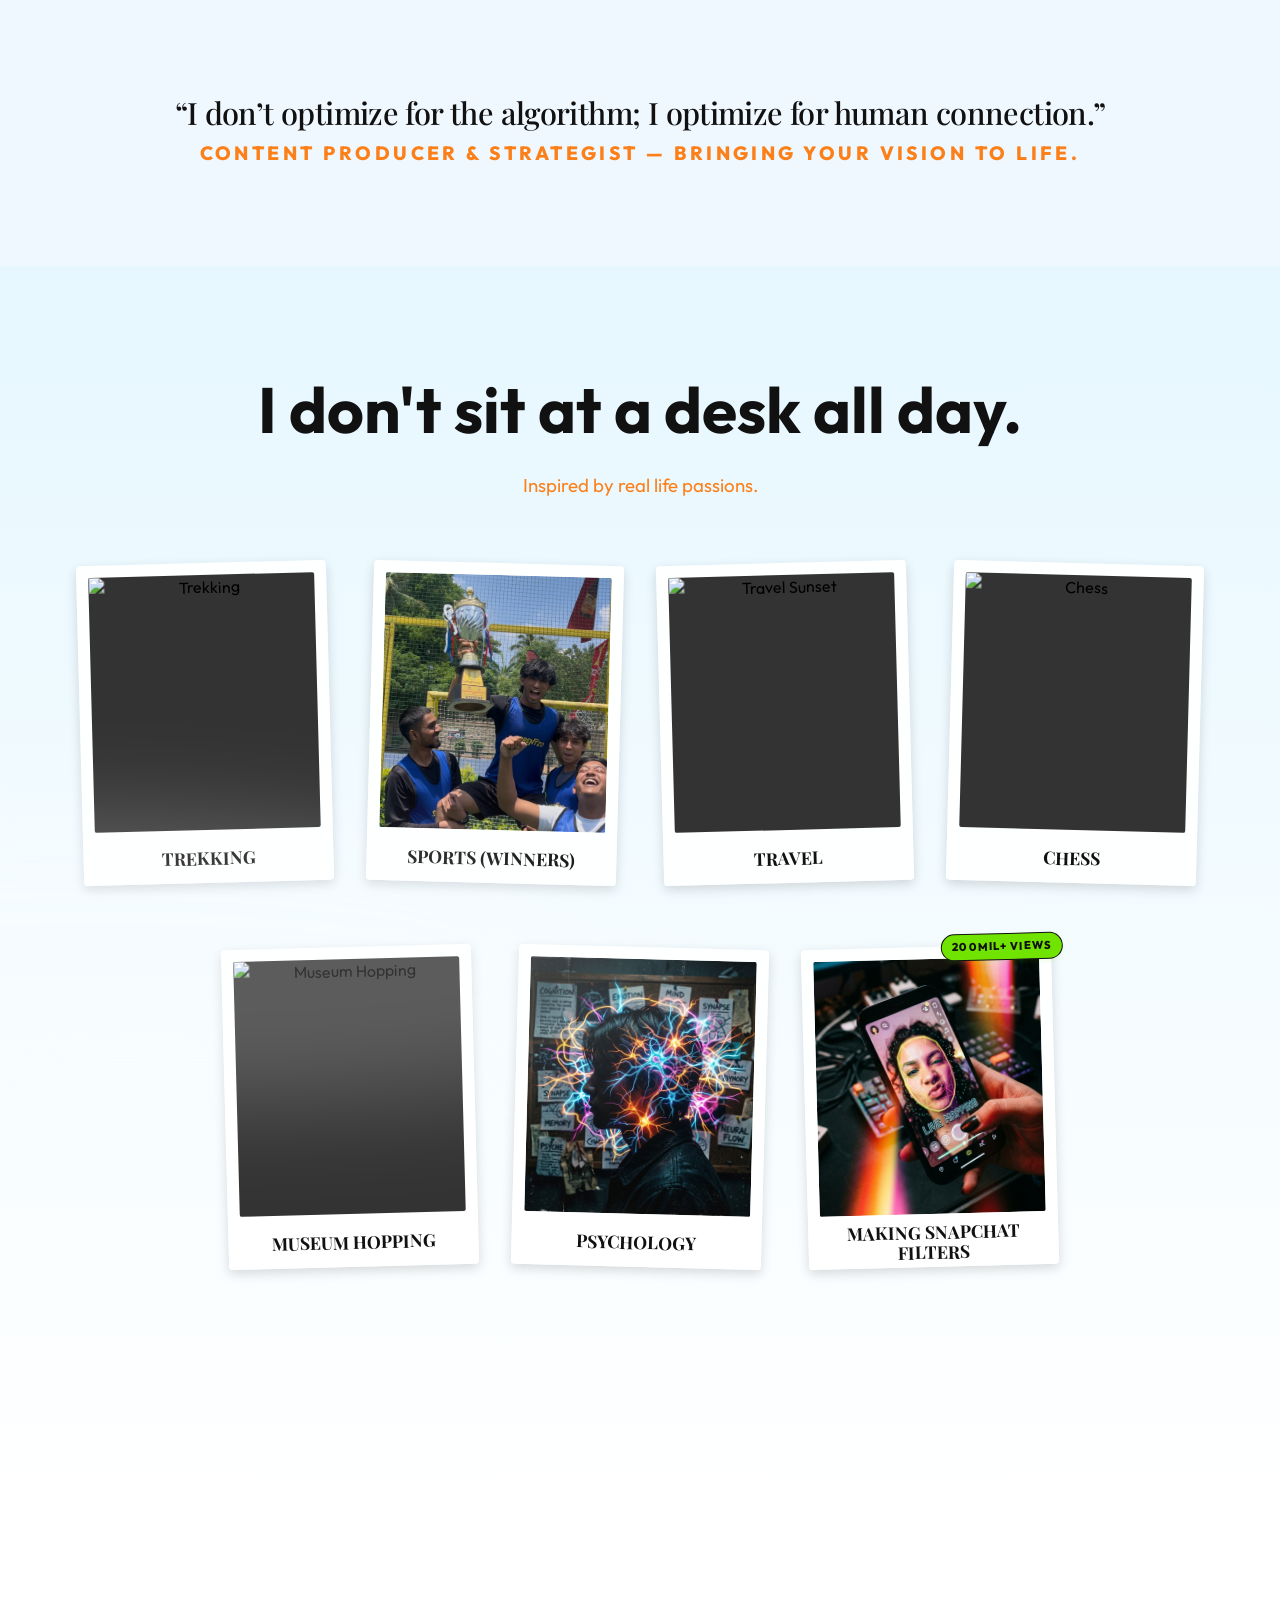
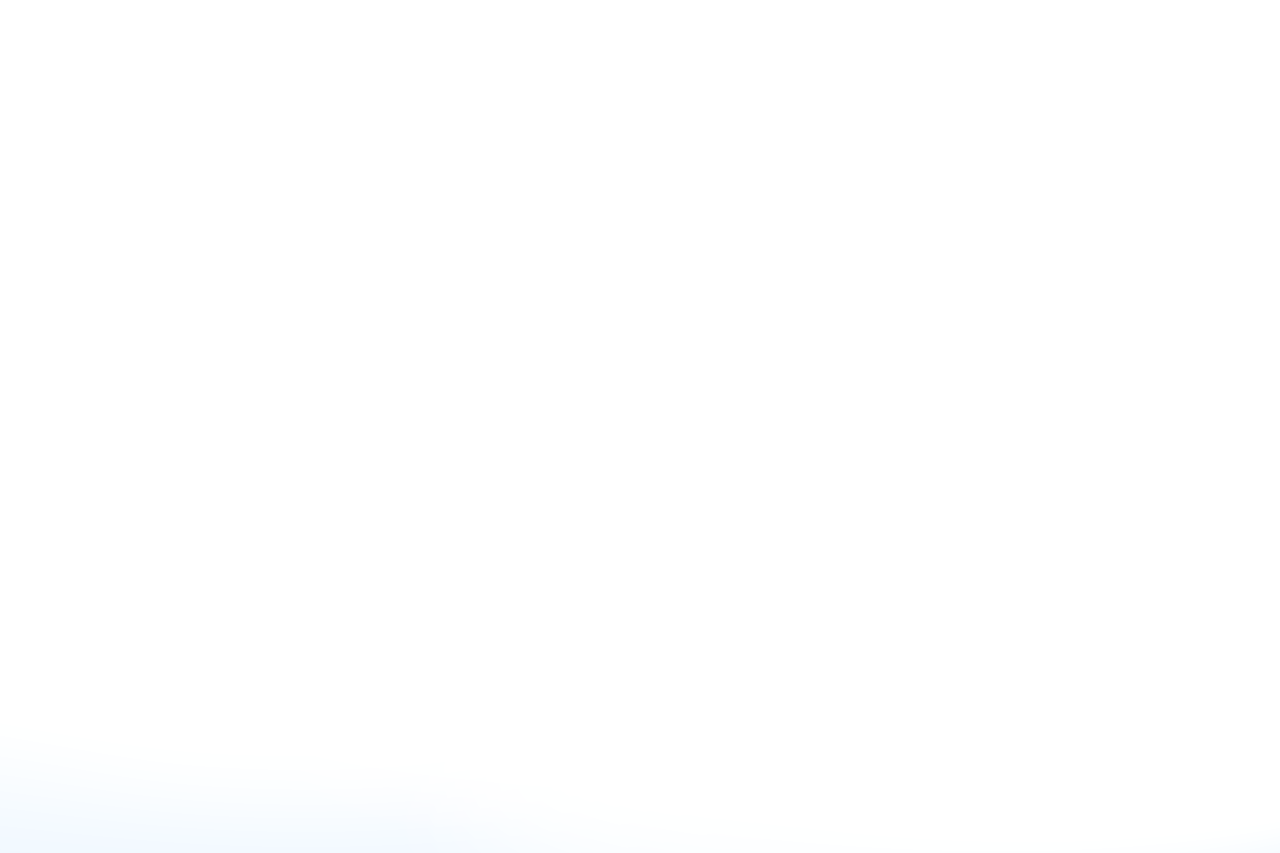
==== commit ae0b7eb4: "Final polish: Mobile responsiveness, adjusted typography, shadow reduction, and updated tool logos" ====
--- a/index.html
+++ b/index.html
@@ -20,10 +20,10 @@
         <nav class="navbar-pill">
             <div class="pill-btn pill-logo">mr</div>
             <div class="nav-links top-right-links">
-                <a href="tools.html" class="pill-btn">skills</a>
-                <a href="#work" class="pill-btn">visual works</a>
-                <a href="#hero" class="pill-btn">know me</a>
-                <a href="#" class="pill-btn">resume</a>
+                <a href="tools.html" class="pill-btn">Skills</a>
+                <a href="#work" class="pill-btn">Visual works</a>
+                <a href="#hero" class="pill-btn">Know me</a>
+                <a href="#" class="pill-btn">Resume</a>
             </div>
         </nav>
 
@@ -46,7 +46,7 @@
             <!-- New Floating Text Clouds -->
             <div class="text-cloud t-cloud-1">Cinematic story flow.</div>
             <div class="text-cloud t-cloud-2">Content Producer.</div>
-            <div class="text-cloud t-cloud-3">Strategic content lead.</div>
+            <div class="text-cloud t-cloud-3">Content strategist.</div>
             </div>
 
             <div class="cloud-layer realistic-cloud cloud-1"></div>
@@ -135,7 +135,7 @@
                                 <img src="https://upload.wikimedia.org/wikipedia/commons/e/e7/Instagram_logo_2016.svg"
                                     class="popped-icon icon-ig" alt="Instagram">
                                 <img src="LS.jpeg" class="popped-icon icon-yellow" alt="Creative Tool">
-                                <img src="https://upload.wikimedia.org/wikipedia/commons/a/af/Adobe_After_Effects_CC_icon.svg"
+                                <img src="after effects.png"
                                     class="popped-icon icon-ae" alt="After Effects">
 
                                 <!-- The Base Toolbox emoji -->
@@ -275,11 +275,11 @@
         </section>
 
         <!-- ── MANNAN CORE: PERSONALITY BLURB ── -->
-        <section style="min-height: 30vh; display: flex; flex-direction: column; justify-content: center; align-items: center; text-align: center; padding: 3rem 2rem;">
-            <p style="font-family: var(--font-quote); font-size: clamp(1.6rem, 2.8vw, 3rem); font-weight: 500; color: #111; line-height: 1.2; letter-spacing: -0.02em; margin: 0 0 0.4rem 0; max-width: 1000px;">
+        <section style="min-height: 30vh; display: flex; flex-direction: column; justify-content: center; align-items: center; text-align: center; padding: 3rem 2rem; overflow: hidden; max-width: 100vw;">
+            <p style="font-family: var(--font-quote); font-size: min(2.4vw, 2.5rem); white-space: nowrap; font-weight: 500; color: #111; line-height: 1.2; letter-spacing: -0.02em; margin: 0 0 0.4rem 0;">
                 &ldquo;I don&rsquo;t optimize for the algorithm; I optimize for human connection.&rdquo;
             </p>
-            <p style="font-family: var(--font-body); font-size: clamp(0.75rem, 1.2vw, 1rem); font-weight: 800; color: var(--accent); letter-spacing: 0.18em; text-transform: uppercase; margin: 0;">
+            <p style="font-family: var(--font-body); font-size: min(2.8vw, 1.2rem); white-space: nowrap; font-weight: 800; color: var(--accent); letter-spacing: 0.18em; text-transform: uppercase; margin: 0;">
                 Content Producer &amp; Strategist &mdash; Bringing your vision to life.
             </p>
         </section>
@@ -291,7 +291,7 @@
         <section class="hobbies-section" id="hobbies">
             <div class="hobbies-header">
                 <h2>I don't sit at a desk all day.</h2>
-                <p style="font-size: 1.17rem;">Inspired by real-life passions.</p>
+                <p style="font-size: 1.17rem;">Inspired by real life passions.</p>
             </div>
             <div class="hobbies-scatter-container" style="display: flex; flex-direction: column; gap: 4rem; align-items: center;">
                 <!-- Row 1: Trekking, Sports, Travel, Chess -->
@@ -355,7 +355,7 @@
                 <!-- Right: The Contact Hub -->
                 <div class="contact-hub">
                     <h2 class="hub-heading">STILL CAN'T<br>CATCH ME?</h2>
-                    <p class="hub-sub">Reach out to me here ✦—</p>
+                    <p class="hub-sub">Reach out to me here ✦</p>
                     <div class="hub-links" id="hub-links-anchor">
                         <a href="https://www.instagram.com/mannan_rudia?igsh=MTltaWV1eHZwdXFjeQ%3D%3D&utm_source=qr" target="_blank" class="hub-btn">
                             <span class="hub-btn-icon">📸</span> Instagram
--- a/style.css
+++ b/style.css
@@ -104,7 +104,6 @@
     font-style: italic;
     font-size: clamp(1.1rem, 1.5vw, 1.4rem);
     color: #ec100d;
-    box-shadow: inset 0 -5px 15px rgba(0,0,0,0.03), 0 15px 35px rgba(255,255,255,0.8);
     z-index: 65;
     pointer-events: none;
     white-space: nowrap;
@@ -494,7 +493,7 @@
 
 .overlap-image-layout { display: flex; align-items: center; position: relative; margin: 10rem 0; padding: 0 2rem; }
 .overlap-image { width: 45%; border-radius: 20px; box-shadow: 0 30px 60px rgba(0,0,0,0.2); position: relative; z-index: 1; }
-.overlap-text { width: 65%; margin-left: -10%; position: relative; z-index: 2; padding: 4rem; background: rgba(255,255,255,0.95); backdrop-filter: blur(10px); border-radius: 20px; box-shadow: 0 20px 50px rgba(0,0,0,0.1); }
+.overlap-text { width: 65%; margin-left: -10%; position: relative; z-index: 2; padding: 4rem; background: rgba(255,255,255,0.95); border-radius: 20px; }
 .overlap-text h2 { font-size: clamp(2rem, 4vw, 4rem); font-family: var(--font-heading); color: #2a2a2a; margin-bottom: 1rem; }
 .overlap-text h2 em { color: var(--accent); font-family: var(--font-quote); font-weight: normal; }
 
@@ -503,7 +502,7 @@
 
 /* SCRAPBOOK & ZINE SPECIFIC AESTHETICS */
 .soft-bg-vibrant {
-    background: linear-gradient(135deg, #e0f7fa 0%, #ffffff 100%);
+    background: #fff;
     position: relative; overflow: hidden; color: #111;
 }
 
@@ -516,7 +515,7 @@
 .zine-half.half-paper { background: #fdfdfc; color: #111; z-index: 2; box-shadow: 0 10px 30px rgba(0,0,0,0.05); }
 
 .zine-floating-card {
-    background: #fff; padding: 2rem; border-radius: 5px; box-shadow: 0 30px 60px rgba(0,0,0,0.3);
+    background: #fff; padding: 2rem; border-radius: 5px;
     border: 1px solid #eee; display: inline-block; position: relative; z-index: 10;
 }
 .zine-id-card {
@@ -528,7 +527,7 @@
 
 .zine-massive-text {
     font-size: clamp(4rem, 8vw, 10rem); font-family: var(--font-quote); font-weight: 900;
-    line-height: 0.85; text-transform: uppercase; margin: 0; color: #fff; text-shadow: 0 10px 20px rgba(0,0,0,0.5); z-index: 5;
+    line-height: 0.85; text-transform: uppercase; margin: 0; color: #111; z-index: 5;
 }
 .zine-accent-highlight { color: var(--accent); }
 
@@ -539,7 +538,7 @@
 
 /* FLOATING ASSETS AND PAGINATION */
 .zine-sticker {
-    position: absolute; z-index: 50; filter: drop-shadow(0 15px 15px rgba(0,0,0,0.3)); pointer-events: none;
+    position: absolute; z-index: 50; pointer-events: none;
     animation: float-sticker 6s ease-in-out infinite; user-select: none;
 }
 @keyframes float-sticker {
@@ -719,7 +718,7 @@
     color: #111;
     margin-bottom: 1.5rem;
     letter-spacing: -3px;
-    text-shadow: 4px 4px 0 rgba(0,0,0,0.05);
+    text-shadow: none;
 }
 .hub-sub {
     font-family: var(--font-body);
@@ -905,7 +904,7 @@
    ────────────────────────────────────────────────────────────────────────── */
 
 .zine-element-card {
-    background: #fff; padding: 2rem; border-radius: 5px; box-shadow: 0 30px 60px rgba(0,0,0,0.3);
+    background: #fff; padding: 2rem; border-radius: 5px;
     border: 1px solid #eee; display: inline-block; position: relative; z-index: 10;
 }
 
@@ -916,7 +915,7 @@
 }
 
 .sticker-float {
-    position: absolute; z-index: 50; filter: drop-shadow(0 15px 15px rgba(0,0,0,0.3)); pointer-events: none;
+    position: absolute; z-index: 50; pointer-events: none;
     animation: zine-float 6s ease-in-out infinite; user-select: none; font-size: 4rem;
 }
 
@@ -1066,3 +1065,228 @@
 .sand-fade {
     display: none !important;
 }
+
+/* ==========================================================
+   MOBILE RESPONSIVE — max-width 768px
+   ========================================================== */
+@media (max-width: 768px) {
+
+    /* ── NAVBAR ── */
+    .navbar-pill {
+        padding: 1rem 1.2rem;
+        flex-wrap: nowrap;
+        align-items: center;
+    }
+    .top-right-links, .nav-links {
+        gap: 0.4rem;
+        flex-wrap: nowrap;
+        overflow-x: auto;
+        -webkit-overflow-scrolling: touch;
+        scrollbar-width: none;
+    }
+    .top-right-links::-webkit-scrollbar { display: none; }
+    .pill-btn {
+        padding: 0.35rem 0.7rem;
+        font-size: 0.72rem;
+        white-space: nowrap;
+    }
+    .pill-logo { font-size: 1rem; padding: 0.25rem 0.7rem; }
+    .audio-toggle-wrapper { bottom: 16px; left: 16px; }
+    .audio-toggle-pill { font-size: 0.85rem; padding: 0.6rem 1.2rem; }
+
+    /* ── PRE-HERO / SKY ── */
+    .pre-hero { height: 90vh; }
+    .font-canvas { font-size: clamp(3rem, 18vw, 6rem); letter-spacing: 2px; }
+    .absolute-top-left { font-size: clamp(1rem, 5vw, 1.8rem); letter-spacing: 4px; }
+    .text-cloud { font-size: 0.85rem; padding: 0.8rem 1.4rem; white-space: nowrap; }
+    .t-cloud-1 { top: 8%; left: 4%; }
+    .t-cloud-2 { top: 22%; right: 2%; }
+    .t-cloud-3 { top: 62%; left: 6%; }
+    .hero-title-box { margin-top: -4rem; }
+
+    /* ── BIO SPLIT ── */
+    .split-bio-container { padding: 4rem 1.2rem 6rem; }
+    .split-bio-flex {
+        flex-direction: column;
+        gap: 2.5rem;
+        margin-top: 10px;
+    }
+    .split-bio-text, .split-bio-grid { max-width: 100%; flex: 1; margin: 0; }
+    .bio-header { font-size: clamp(2.5rem, 10vw, 4rem); letter-spacing: -1px; margin-bottom: 1.2rem; padding-bottom: 1.2rem; }
+    .bio-body p { font-size: 1rem; }
+
+    /* ── COLLAGE GRID ── */
+    .collage-grid {
+        grid-template-columns: 1fr 1fr;
+        gap: 0.8rem;
+    }
+    .collage-item { border-radius: 8px; }
+    .item-feature { grid-column: span 1; grid-row: span 1; }
+    .board-game-box { aspect-ratio: 1; }
+    .board-game-box:hover .games-inside { transform: none; opacity: 0; }
+
+    /* ── PERSONALITY BLURB ── */
+    section[style*="min-height: 30vh"] {
+        padding: 2rem 1rem !important;
+    }
+    section[style*="min-height: 30vh"] p:first-child {
+        font-size: clamp(1rem, 4.5vw, 1.5rem) !important;
+        white-space: normal !important;
+        text-align: center;
+    }
+    section[style*="min-height: 30vh"] p:last-child {
+        font-size: clamp(0.65rem, 2.8vw, 0.9rem) !important;
+        white-space: normal !important;
+        text-align: center;
+        letter-spacing: 0.08em !important;
+    }
+
+    /* ── LOGO MARQUEE ── */
+    .logo-marquee-section { padding: 3rem 0; }
+    .marquee-heading { font-size: 1.3rem; margin-bottom: 2rem; }
+    .brand-logo { height: 70px; }
+    .logo-track { gap: 3rem; }
+    .brand-name-tag { font-size: 1rem; }
+
+    /* ── WORK SECTION ── */
+    .work-section { padding: 5rem 1.2rem 3rem; }
+    .work-header h2 { font-size: 2.5rem; }
+    .work-header p { font-size: 1rem; margin-bottom: 3rem; }
+    .projects-grid {
+        grid-template-columns: 1fr;
+        gap: 3.5rem;
+        padding: 1rem 0;
+    }
+    .project-card:nth-child(1),
+    .project-card:nth-child(2),
+    .project-card:nth-child(3) { transform: none; }
+    .card-image-wrapper { height: 260px; }
+
+    /* ── TESTIMONIALS ── */
+    .testimonials { padding: 4rem 1.2rem; }
+    .testi-layout {
+        grid-template-columns: 1fr;
+        gap: 3rem;
+    }
+    .testi-photo-grid { max-width: 260px; margin: 0 auto; }
+    .testi-text { font-size: clamp(1.2rem, 4vw, 1.6rem); }
+    .testi-bigquote { font-size: 5rem; }
+
+    /* ── HOBBIES ── */
+    .hobbies-section { padding: 4rem 1.2rem 8rem; }
+    .hobbies-header h2 { font-size: 2.5rem; }
+    .hobbies-scatter { gap: 1.5rem; justify-content: center; }
+    .hobby-polaroid { width: 180px; height: 240px; padding: 8px 8px 40px; }
+    .hobby-polaroid img { height: 185px; }
+    .hobby-polaroid .caption { font-size: 0.85rem; }
+
+    /* ── CATCH-ME / CONTACT ── */
+    .catch-me-section { padding: 4rem 1.2rem; }
+    .catch-me-container { flex-direction: column; gap: 2rem; }
+    .sticky-playground { height: 300px; width: 100%; }
+    .contact-hub { text-align: center; }
+    .hub-heading { font-size: clamp(2rem, 9vw, 3.5rem); letter-spacing: -2px; }
+    .hub-links { max-width: 100%; margin: 0 auto; }
+    .hub-btn { font-size: 0.9rem; padding: 1rem 1.8rem; }
+    .hand-drawn-arrow { display: none; }
+
+    /* ── FOOTER ── */
+    .footer-content h2 { font-size: clamp(2rem, 8vw, 4rem); letter-spacing: -2px; }
+
+    /* ── ZINE HERO (work pages) ── */
+    .zine-hero, .strat-hero {
+        min-height: auto;
+        padding: 7rem 1.2rem 3rem;
+        flex-direction: column;
+    }
+    .zine-hero-text, .strat-hero-text { text-align: center; padding: 0; }
+    .zine-massive-text { font-size: clamp(3rem, 12vw, 6rem) !important; }
+    .zine-sticker { display: none; }
+
+    /* ── ZINE SPLIT LAYOUT (work pages) ── */
+    .zine-split-container {
+        flex-direction: column !important;
+        min-height: auto !important;
+    }
+    .zine-half {
+        width: 100% !important;
+        clip-path: none !important;
+        padding: 2.5rem 1.2rem !important;
+        justify-content: center !important;
+    }
+    .zine-half .reveal-on-scroll {
+        max-width: 100% !important;
+        text-align: center !important;
+        padding: 0 !important;
+    }
+
+    /* ── VID FRAMES (work pages) ── */
+    .vid-frame { width: 100% !important; transform: none !important; }
+    .vid-frame.vertical { width: 80% !important; margin: 0 auto; }
+
+    /* ── BRAND CARDS (content-strategies) ── */
+    .brand-cards-section { padding: 3rem 1.2rem; }
+    .brand-cards-grid {
+        grid-template-columns: 1fr !important;
+        gap: 2rem !important;
+    }
+
+    /* ── STRATEGY VISUAL STACK ── */
+    .strategies-container { flex-direction: column !important; gap: 3rem !important; }
+    .strategy-visual-stack { height: 320px !important; order: -1; width: 100% !important; }
+    .strat-polaroid { width: 190px !important; }
+
+    /* ── TOOLS PAGE ── */
+    .tools-hero { padding: 5rem 1.2rem 3rem; }
+    .tools-title { letter-spacing: -3px; }
+    .tool-grid { grid-template-columns: 1fr !important; }
+    .tool-card { padding: 1.2rem 1rem; }
+    .tool-card[style*="grid-column: span 2"] { grid-column: span 1 !important; }
+    .tools-nav { flex-direction: column; gap: 1rem; align-items: center; }
+
+    /* ── PAGE NAV BUTTONS ── */
+    .pagination-row { flex-direction: column; gap: 1.5rem; align-items: center; }
+    .page-btn { font-size: 1rem; padding: 1rem 2rem; width: 100%; text-align: center; }
+
+    /* ── NAMMA CARNIVAL ── */
+    .swiggy-container { padding: 3rem 1.2rem; }
+    .interactive-split {
+        flex-direction: column !important;
+        gap: 2rem !important;
+    }
+    .sticky-media-side {
+        position: relative !important;
+        top: auto !important;
+        height: 260px;
+        width: 100%;
+    }
+    .scrolling-text-side { padding: 2rem 0; }
+    .scrolling-text-side h2 { font-size: clamp(2rem, 8vw, 3.5rem); }
+
+    /* ── OVERLAP IMAGE LAYOUT ── */
+    .overlap-image-layout { flex-direction: column; margin: 4rem 0; }
+    .overlap-image { width: 100%; }
+    .overlap-text { width: 100%; margin-left: 0; margin-top: -2rem; padding: 2rem; }
+}
+
+/* ==========================================================
+   SMALL MOBILE — max-width 480px
+   ========================================================== */
+@media (max-width: 480px) {
+    .font-canvas { font-size: clamp(2.5rem, 20vw, 5rem); }
+    .bio-header { font-size: clamp(2rem, 12vw, 3rem); }
+    .text-cloud { display: none; } /* too cluttered at tiny sizes */
+    .t-cloud-3 { display: flex; font-size: 0.75rem; padding: 0.6rem 1rem; } /* keep one */
+    .projects-grid { gap: 2.5rem; }
+    .card-image-wrapper { height: 220px; }
+    .hobby-polaroid { width: 150px; height: 210px; }
+    .hobby-polaroid img { height: 160px; }
+    .hub-btn { padding: 0.9rem 1.2rem; gap: 0.6rem; }
+    .zine-massive-text { font-size: clamp(2.4rem, 11vw, 5rem) !important; }
+    .page-btn { font-size: 0.9rem; letter-spacing: 1px; }
+    .tool-icon { width: 42px; height: 42px; }
+    .collage-grid { gap: 0.6rem; }
+    .workflow-timeline { padding-left: 2rem; }
+    .strat-p1, .strat-p2, .strat-p3 { width: 160px !important; }
+    .strategy-visual-stack { height: 260px !important; }
+}
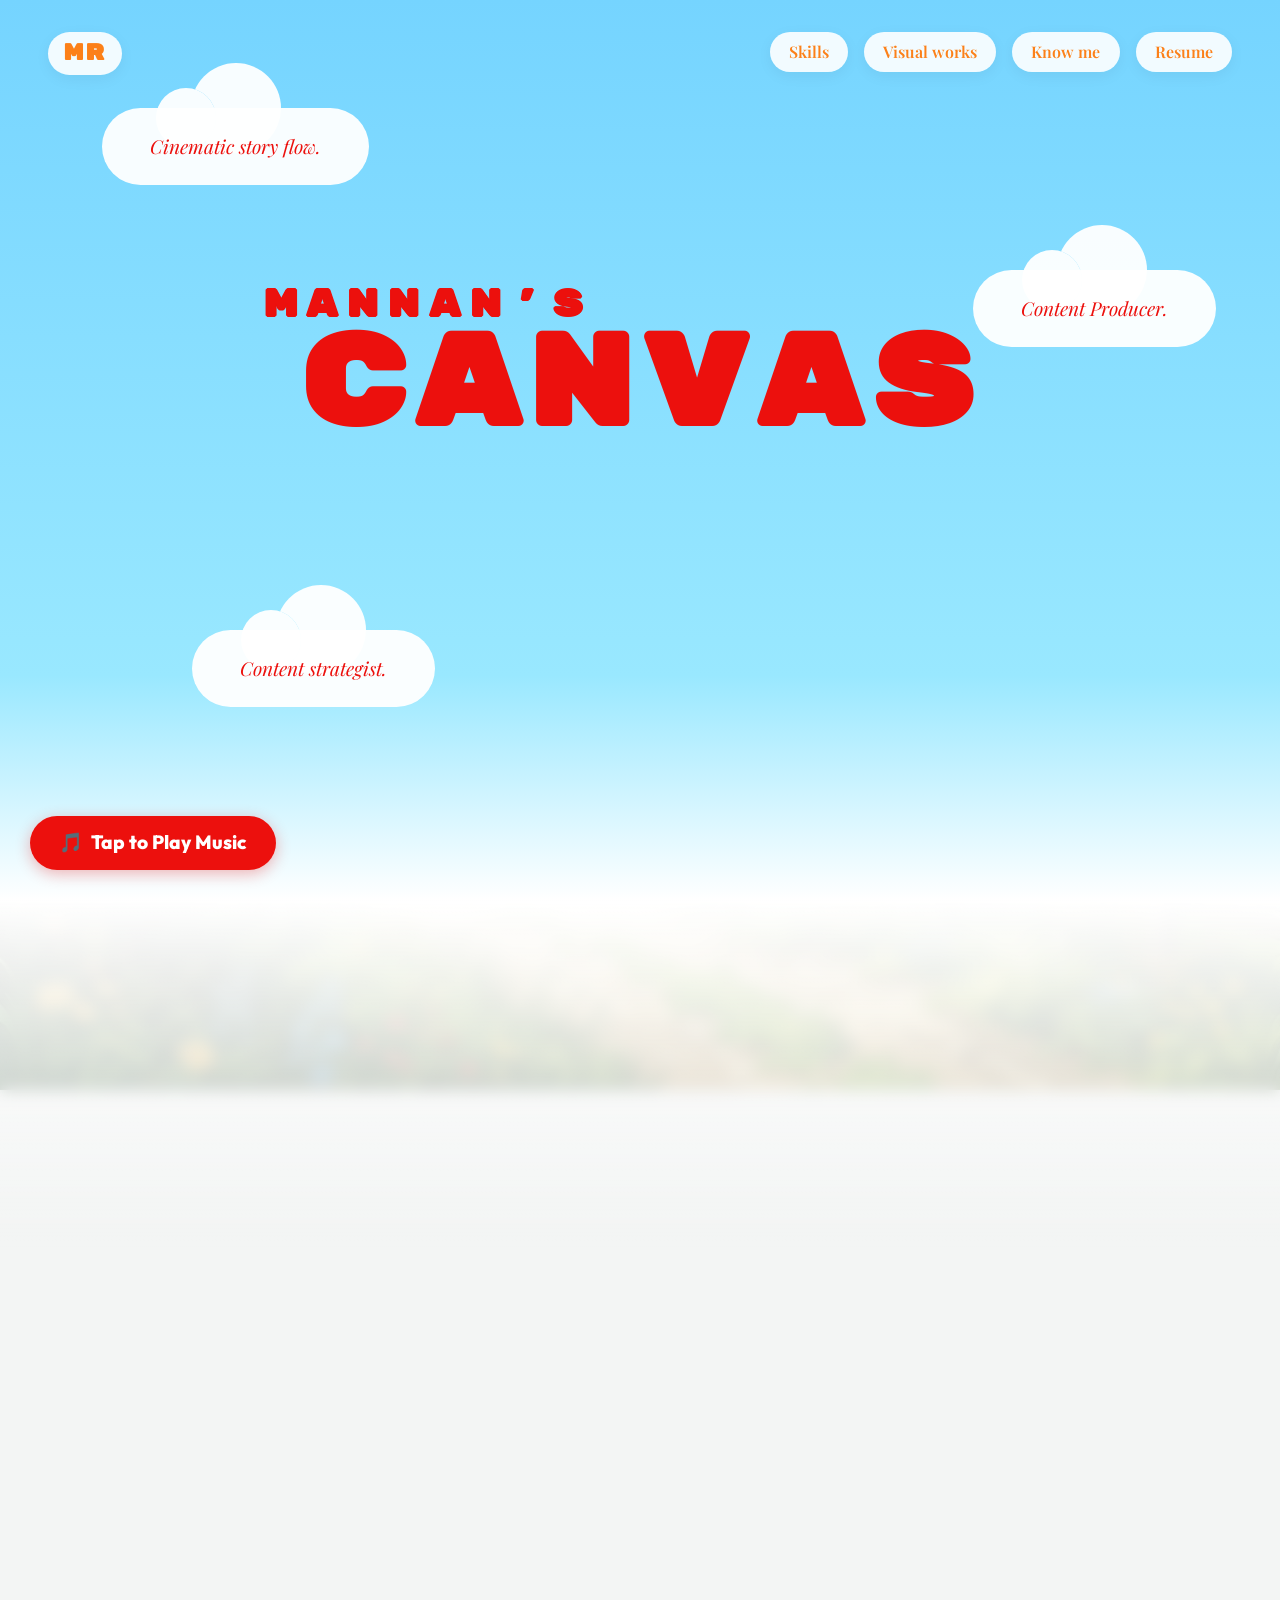
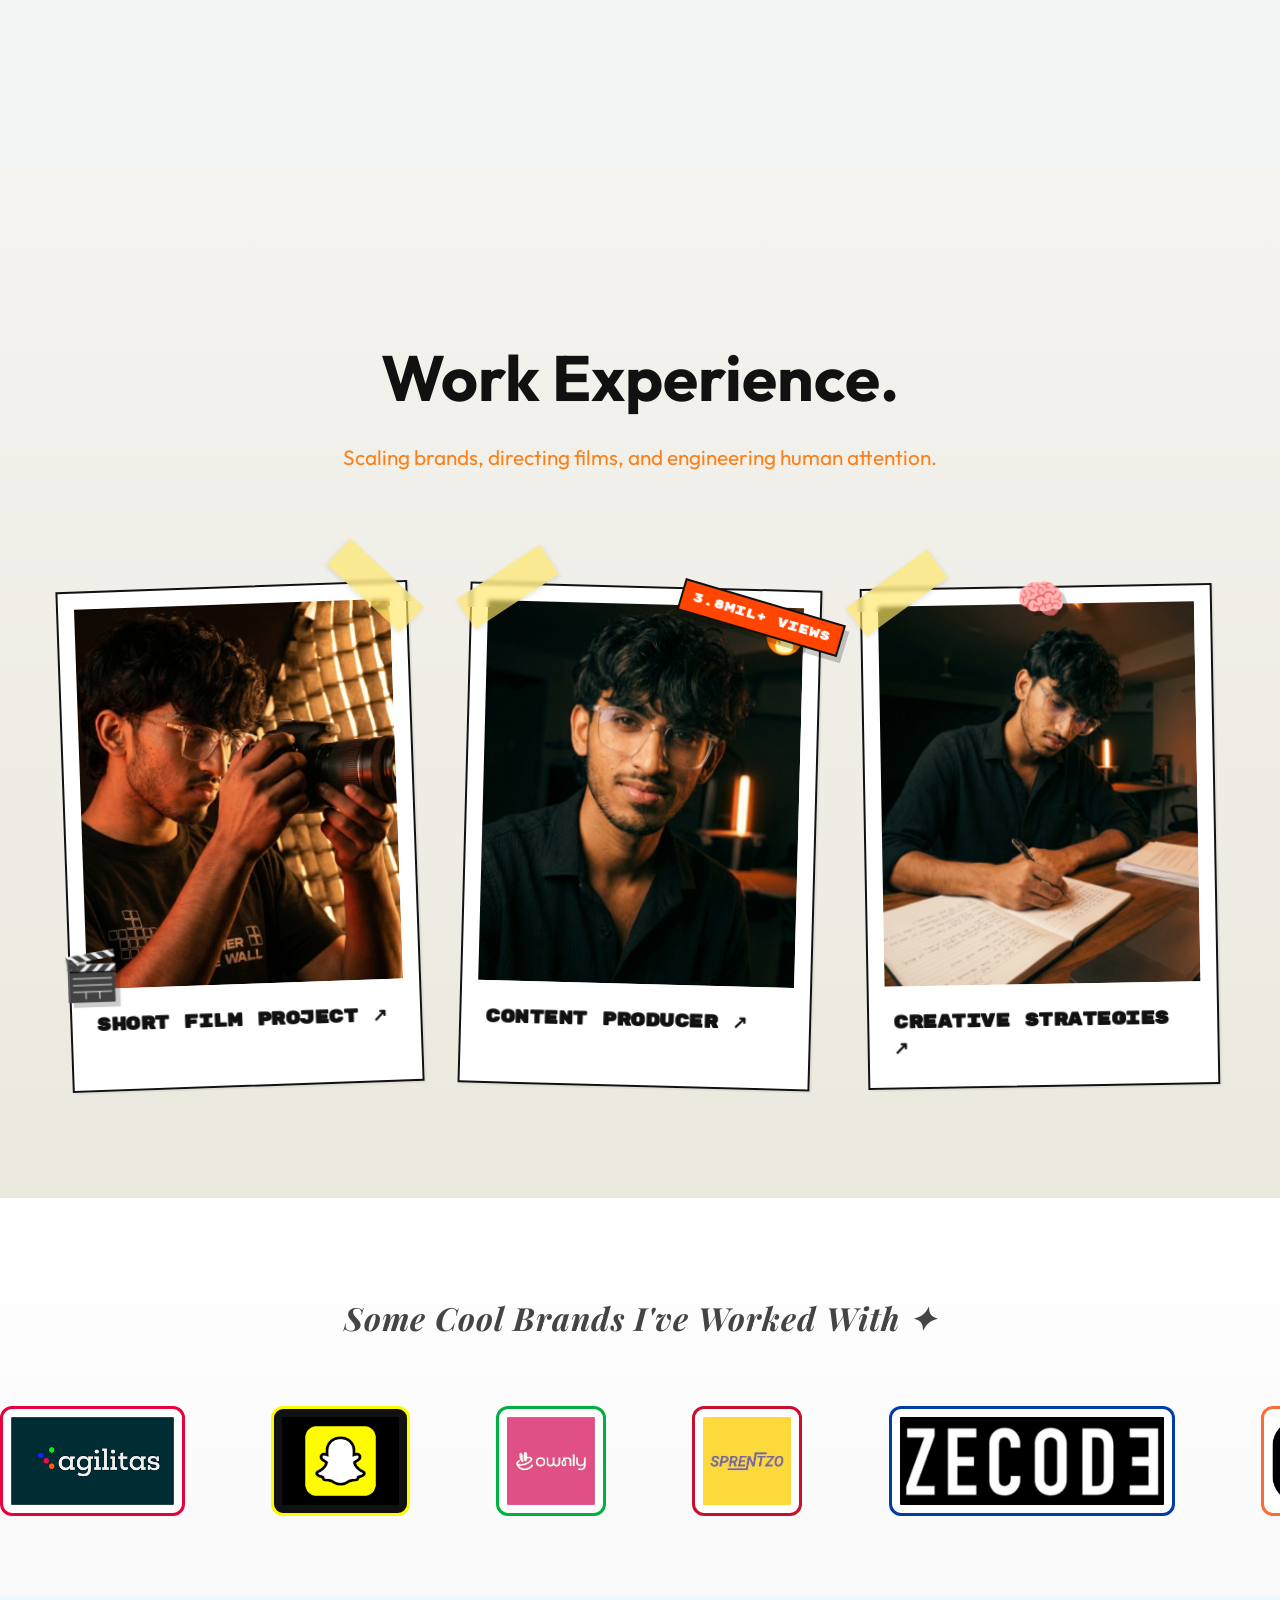
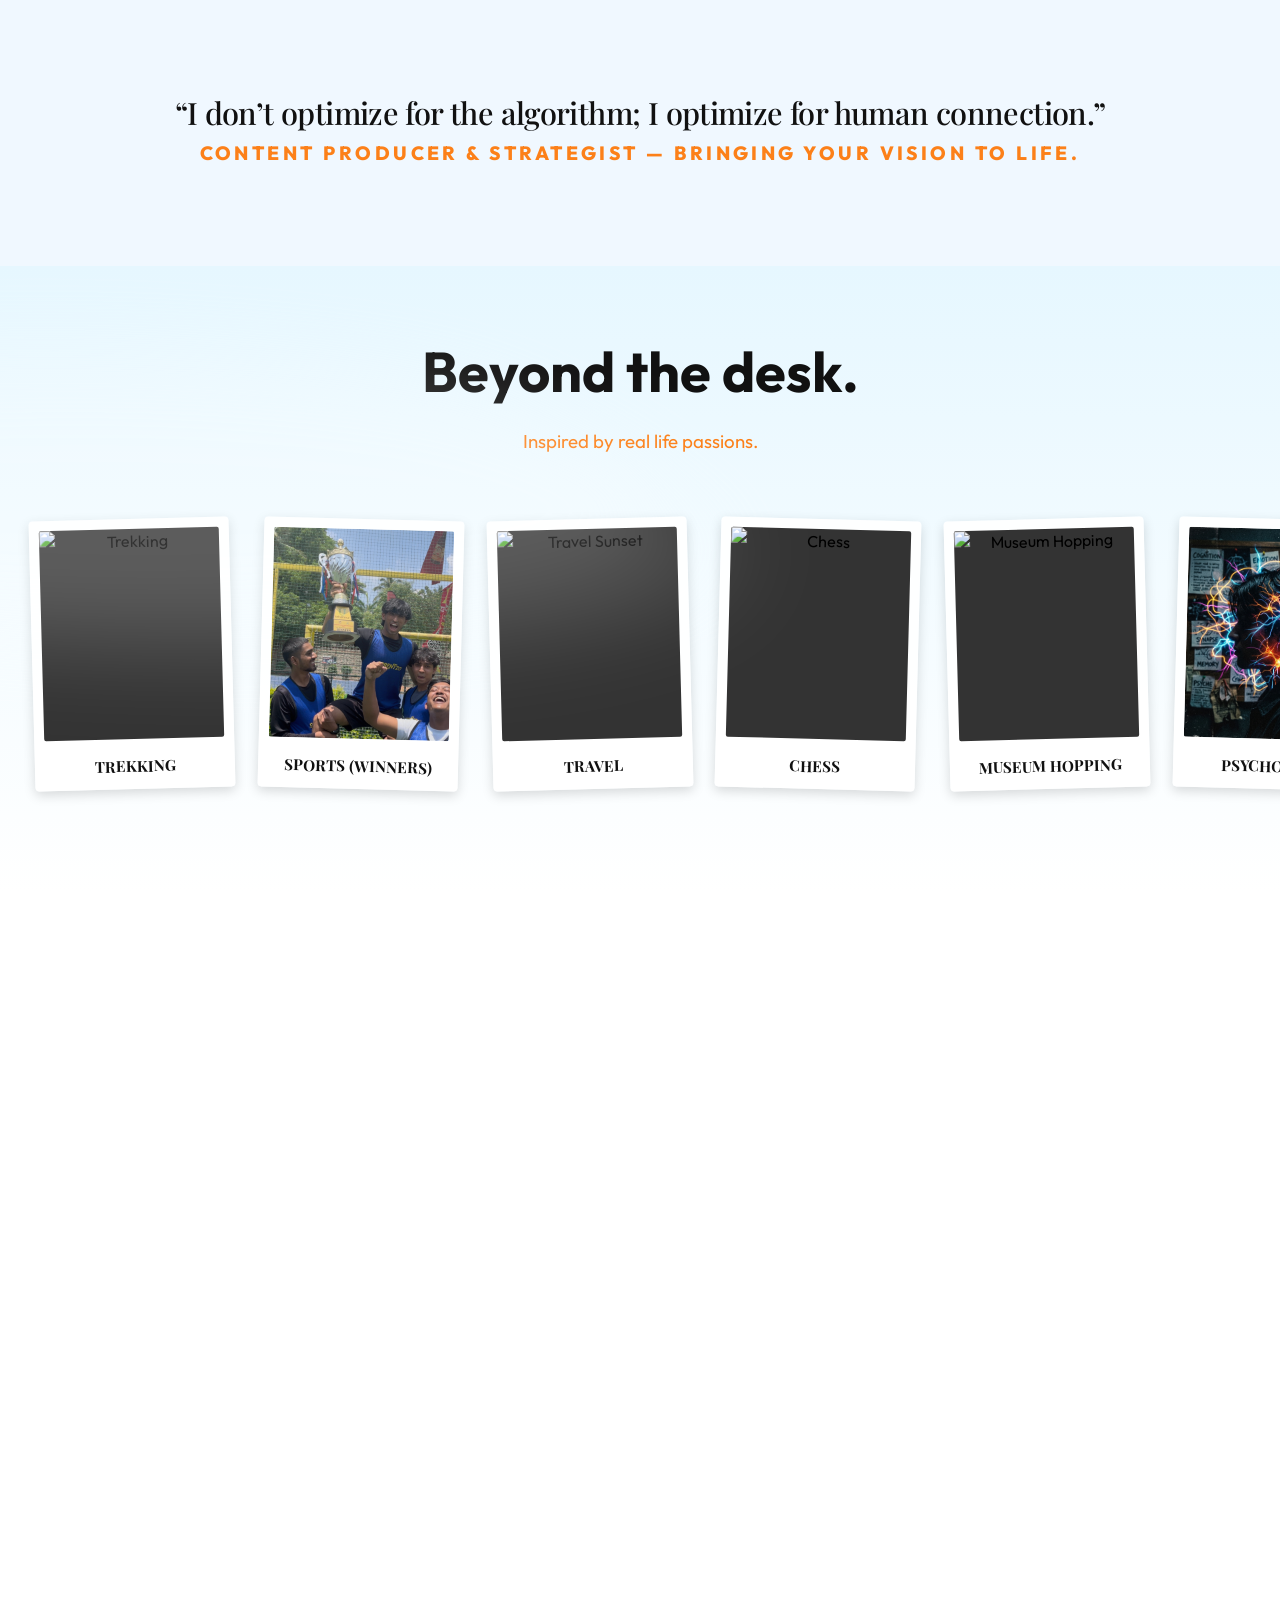
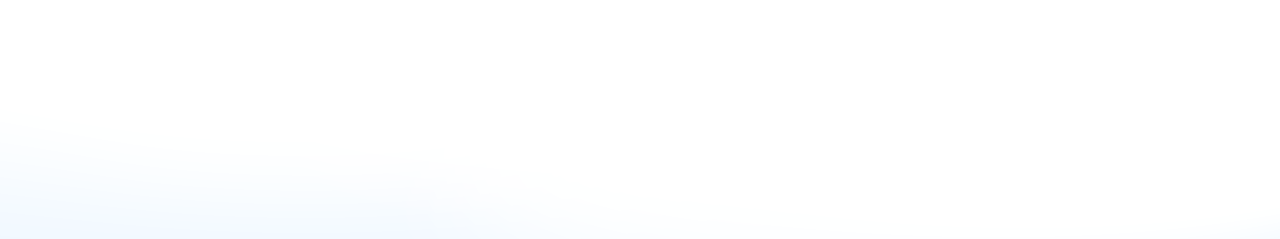
==== commit a64f72ac: "Finalizing portfolio: updated brand logos, fixed image duplicates in strategies, and optimized mobil" ====
--- a/index.html
+++ b/index.html
@@ -23,7 +23,7 @@
                 <a href="tools.html" class="pill-btn">Skills</a>
                 <a href="#work" class="pill-btn">Visual works</a>
                 <a href="#hero" class="pill-btn">Know me</a>
-                <a href="#" class="pill-btn">Resume</a>
+                <a href="resume.jpg" target="_blank" class="pill-btn">Resume</a>
             </div>
         </nav>
 
@@ -254,6 +254,7 @@
                     <img src="Logos/rose.png" class="brand-logo" alt="Rose In Love" style="border: 3px solid #E75480; border-radius: 12px; padding: 8px; background: #fff;">
                     <img src="Logos/download (8).jpeg" class="brand-logo" alt="LIT School" style="border: 3px solid #FF4B2B; border-radius: 12px; padding: 8px; background: #fff;">
                     <img src="Logos/download (11).png" class="brand-logo" alt="UV" style="border: 3px solid #6A0DAD; border-radius: 12px; padding: 8px; background: #fff;">
+                    <img src="Logos/paris_panini.jpeg" class="brand-logo" alt="Paris Panini" style="border: 3px solid #C8962E; border-radius: 12px; padding: 8px; background: #fff;">
                     <!-- Seamless duplicate -->
                     <img src="Logos/agilitas.png" class="brand-logo" alt="Agilitas" style="border: 3px solid #E8003D; border-radius: 12px; padding: 8px; background: #fff;">
                     <img src="Logos/snapchat.png" class="brand-logo" alt="Snapchat" style="border: 3px solid #FFFC00; border-radius: 12px; padding: 8px; background: #111;">
@@ -270,6 +271,7 @@
                     <img src="Logos/rose.png" class="brand-logo" alt="Rose In Love" style="border: 3px solid #E75480; border-radius: 12px; padding: 8px; background: #fff;">
                     <img src="Logos/download (8).jpeg" class="brand-logo" alt="LIT School" style="border: 3px solid #FF4B2B; border-radius: 12px; padding: 8px; background: #fff;">
                     <img src="Logos/download (11).png" class="brand-logo" alt="UV" style="border: 3px solid #6A0DAD; border-radius: 12px; padding: 8px; background: #fff;">
+                    <img src="Logos/paris_panini.jpeg" class="brand-logo" alt="Paris Panini" style="border: 3px solid #C8962E; border-radius: 12px; padding: 8px; background: #fff;">
                 </div>
             </div>
         </section>
@@ -290,12 +292,11 @@
 
         <section class="hobbies-section" id="hobbies">
             <div class="hobbies-header">
-                <h2>I don't sit at a desk all day.</h2>
+                <h2>Beyond the desk.</h2>
                 <p style="font-size: 1.17rem;">Inspired by real life passions.</p>
             </div>
-            <div class="hobbies-scatter-container" style="display: flex; flex-direction: column; gap: 4rem; align-items: center;">
-                <!-- Row 1: Trekking, Sports, Travel, Chess -->
-                <div class="hobbies-scatter" style="display: flex; align-items: center; justify-content: center; flex-wrap: wrap; gap: 2.5rem;">
+            <div class="hobbies-scroll-track">
+                <div class="hobbies-scroll-inner">
                     <div class="hobby-polaroid">
                         <img src="https://images.unsplash.com/photo-1464822759023-fed622ff2c3b?q=80&w=800&auto=format&fit=crop"
                             alt="Trekking">
@@ -315,10 +316,6 @@
                             alt="Chess">
                         <span class="caption">Chess</span>
                     </div>
-                </div>
-
-                <!-- Row 2: Museum, Psychology, Snapchat -->
-                <div class="hobbies-scatter" style="display: flex; align-items: center; justify-content: center; flex-wrap: wrap; gap: 2.5rem;">
                     <div class="hobby-polaroid">
                         <img src="https://pzulcxyfxmteybyosrtn.supabase.co/storage/v1/object/public/Portfolio/assets/IMG_5366.jpg"
                             alt="Museum Hopping">
--- a/style.css
+++ b/style.css
@@ -415,15 +415,35 @@
 }
 .testi-btn:hover { background: var(--accent); color: #fff; border-color: var(--accent); box-shadow: 0 8px 20px rgba(252,128,25,0.3); transform: translateY(-2px); }
 
-/* HOBBIES SECTION WITH REAL IMAGES - Extravagant Light Variant */
-.hobbies-section { padding: 6rem 4rem 15rem; text-align: center; background: linear-gradient(to bottom, #e6f7ff 0%, #ffffff 100%); border-top: none; position: relative;}
-.hobbies-header h2 { font-size: 4rem; margin-bottom: 0.8rem; color: #111; }
-.hobbies-header p { color: var(--accent); margin-bottom: 4rem; font-size: 1.3rem; }
-.hobbies-scatter { display: flex; justify-content: center; gap: 2.5rem; flex-wrap: wrap; max-width: 1200px; margin: 0 auto; }
+/* HOBBIES SECTION WITH REAL IMAGES - Compact Horizontal Scroll */
+.hobbies-section { padding: 4rem 0 4rem; text-align: center; background: linear-gradient(to bottom, #e6f7ff 0%, #ffffff 100%); border-top: none; position: relative; overflow: hidden; }
+.hobbies-header { padding: 0 2rem; }
+.hobbies-header h2 { font-size: 3.5rem; margin-bottom: 0.8rem; color: #111; }
+.hobbies-header p { color: var(--accent); margin-bottom: 2.5rem; font-size: 1.3rem; }
+
+/* Horizontal scroll track */
+.hobbies-scroll-track {
+    width: 100%;
+    overflow-x: auto;
+    overflow-y: hidden;
+    -webkit-overflow-scrolling: touch;
+    scrollbar-width: none;
+    padding: 1rem 2rem 2rem;
+}
+.hobbies-scroll-track::-webkit-scrollbar { display: none; }
+
+.hobbies-scroll-inner {
+    display: flex;
+    gap: 1.8rem;
+    width: max-content;
+    padding: 0.5rem 0;
+}
+
 .hobby-polaroid {
-    width: 250px; height: 320px; background: rgba(255,255,255,0.95); padding: 12px 12px 50px 12px;
+    width: 200px; min-width: 200px; height: 270px; background: rgba(255,255,255,0.95); padding: 10px 10px 45px 10px;
     box-shadow: 0 4px 12px rgba(0,0,0,0.15); display: flex; flex-direction: column; align-items: center;
     transition: transform 0.4s; cursor: grab; position: relative; border-radius: 4px; z-index: 1;
+    flex-shrink: 0;
 }
 
 /* Metrics Badge */
@@ -445,29 +465,29 @@
     letter-spacing: 0.1em;
 }
 
-.hobby-polaroid img { width: 100%; height: 255px; object-fit: cover; background: #333; margin-bottom: 8px; border-radius: 2px; flex-shrink: 0; }
+.hobby-polaroid img { width: 100%; height: 210px; object-fit: cover; background: #333; margin-bottom: 8px; border-radius: 2px; flex-shrink: 0; }
 .hobby-polaroid .caption { 
     position: absolute; 
     bottom: 8px; 
-    left: 12px; 
-    right: 12px;
+    left: 10px; 
+    right: 10px;
     text-align: center;
     color: #111; 
     font-weight: bold; 
     font-family: var(--font-quote); 
-    font-size: 1.1rem; 
+    font-size: 0.95rem; 
     text-transform: uppercase; 
     line-height: 1.1;
     display: flex;
     align-items: center;
     justify-content: center;
-    height: 35px; /* Fits perfectly in the bottom white space */
+    height: 30px;
 }
 /* Organic rotations only, no vertical offsets */
 .hobby-polaroid:nth-child(even) { transform: rotate(1.5deg); }
 .hobby-polaroid:nth-child(odd) { transform: rotate(-1.5deg); }
 
-.hobby-polaroid:hover { transform: scale(1.1) rotate(0deg) !important; z-index: 10; box-shadow: 0 10px 25px rgba(0,0,0,0.25); }
+.hobby-polaroid:hover { transform: scale(1.08) rotate(0deg) !important; z-index: 10; box-shadow: 0 10px 25px rgba(0,0,0,0.25); }
 
 /* FOOTER */
 .footer { position: relative; height: 70vh; display: flex; align-items: center; justify-content: center; text-align: center; }
@@ -988,7 +1008,7 @@
 }
 
 @media (max-width: 1024px) {
-    .hobbies-scatter { flex-direction: column; align-items: center; }
+    .hobbies-scroll-inner { gap: 1.5rem; }
     .story-badge-container { position: relative; bottom: auto; right: auto; margin: 3rem auto; text-align: center; }
     .story-badge-text { text-align: center; font-size: 1.5rem; }
 }
@@ -1073,12 +1093,12 @@
 
     /* ── NAVBAR ── */
     .navbar-pill {
-        padding: 1rem 1.2rem;
+        padding: 1rem 1rem;
         flex-wrap: nowrap;
         align-items: center;
     }
     .top-right-links, .nav-links {
-        gap: 0.4rem;
+        gap: 0.35rem;
         flex-wrap: nowrap;
         overflow-x: auto;
         -webkit-overflow-scrolling: touch;
@@ -1086,108 +1106,134 @@
     }
     .top-right-links::-webkit-scrollbar { display: none; }
     .pill-btn {
-        padding: 0.35rem 0.7rem;
-        font-size: 0.72rem;
+        padding: 0.3rem 0.6rem;
+        font-size: 0.65rem;
         white-space: nowrap;
-    }
-    .pill-logo { font-size: 1rem; padding: 0.25rem 0.7rem; }
-    .audio-toggle-wrapper { bottom: 16px; left: 16px; }
-    .audio-toggle-pill { font-size: 0.85rem; padding: 0.6rem 1.2rem; }
+        flex-shrink: 0;
+    }
+    .pill-logo { font-size: 0.9rem; padding: 0.2rem 0.6rem; }
+    .audio-toggle-wrapper { bottom: 14px; left: 14px; }
+    .audio-toggle-pill { font-size: 0.75rem; padding: 0.5rem 1rem; }
 
     /* ── PRE-HERO / SKY ── */
-    .pre-hero { height: 90vh; }
-    .font-canvas { font-size: clamp(3rem, 18vw, 6rem); letter-spacing: 2px; }
-    .absolute-top-left { font-size: clamp(1rem, 5vw, 1.8rem); letter-spacing: 4px; }
-    .text-cloud { font-size: 0.85rem; padding: 0.8rem 1.4rem; white-space: nowrap; }
-    .t-cloud-1 { top: 8%; left: 4%; }
+    .pre-hero { height: 85vh; }
+    .font-canvas { font-size: clamp(2.8rem, 16vw, 5rem); letter-spacing: 2px; }
+    .absolute-top-left { font-size: clamp(0.9rem, 4.5vw, 1.6rem); letter-spacing: 3px; }
+    .text-cloud { font-size: 0.8rem; padding: 0.7rem 1.2rem; white-space: nowrap; }
+    .t-cloud-1 { top: 8%; left: 3%; }
     .t-cloud-2 { top: 22%; right: 2%; }
-    .t-cloud-3 { top: 62%; left: 6%; }
+    .t-cloud-3 { top: 58%; left: 4%; }
     .hero-title-box { margin-top: -4rem; }
 
     /* ── BIO SPLIT ── */
-    .split-bio-container { padding: 4rem 1.2rem 6rem; }
+    .split-bio-container { padding: 3rem 1rem 5rem; }
     .split-bio-flex {
         flex-direction: column;
-        gap: 2.5rem;
-        margin-top: 10px;
+        gap: 2rem;
+        margin-top: 8px;
     }
     .split-bio-text, .split-bio-grid { max-width: 100%; flex: 1; margin: 0; }
-    .bio-header { font-size: clamp(2.5rem, 10vw, 4rem); letter-spacing: -1px; margin-bottom: 1.2rem; padding-bottom: 1.2rem; }
-    .bio-body p { font-size: 1rem; }
+    .bio-header { font-size: clamp(2.2rem, 9vw, 3.5rem); letter-spacing: -1px; margin-bottom: 1rem; padding-bottom: 1rem; }
+    .bio-body p { font-size: 0.95rem; line-height: 1.5; margin-bottom: 1.2rem; }
 
     /* ── COLLAGE GRID ── */
     .collage-grid {
         grid-template-columns: 1fr 1fr;
-        gap: 0.8rem;
+        gap: 0.6rem;
     }
     .collage-item { border-radius: 8px; }
     .item-feature { grid-column: span 1; grid-row: span 1; }
     .board-game-box { aspect-ratio: 1; }
     .board-game-box:hover .games-inside { transform: none; opacity: 0; }
 
+    /* ── METRICS BOX ── */
+    .metrics-box {
+        flex-wrap: wrap !important;
+        justify-content: center !important;
+        gap: 0.8rem !important;
+    }
+    .metric-item {
+        padding: 0.8rem 1rem !important;
+        transform: none !important;
+    }
+    .metric-item div:first-child {
+        font-size: 1.3rem !important;
+    }
+    .metric-item div:last-child {
+        font-size: 0.7rem !important;
+    }
+
     /* ── PERSONALITY BLURB ── */
     section[style*="min-height: 30vh"] {
-        padding: 2rem 1rem !important;
+        padding: 1.8rem 1rem !important;
+        min-height: auto !important;
     }
     section[style*="min-height: 30vh"] p:first-child {
-        font-size: clamp(1rem, 4.5vw, 1.5rem) !important;
+        font-size: clamp(0.95rem, 4.2vw, 1.4rem) !important;
         white-space: normal !important;
         text-align: center;
+        line-height: 1.4 !important;
     }
     section[style*="min-height: 30vh"] p:last-child {
-        font-size: clamp(0.65rem, 2.8vw, 0.9rem) !important;
+        font-size: clamp(0.6rem, 2.5vw, 0.85rem) !important;
         white-space: normal !important;
         text-align: center;
-        letter-spacing: 0.08em !important;
+        letter-spacing: 0.06em !important;
     }
 
     /* ── LOGO MARQUEE ── */
-    .logo-marquee-section { padding: 3rem 0; }
-    .marquee-heading { font-size: 1.3rem; margin-bottom: 2rem; }
-    .brand-logo { height: 70px; }
-    .logo-track { gap: 3rem; }
-    .brand-name-tag { font-size: 1rem; }
+    .logo-marquee-section { padding: 2.5rem 0; }
+    .marquee-heading { font-size: 1.1rem; margin-bottom: 1.5rem; padding: 0 1rem; }
+    .brand-logo { height: 60px; }
+    .logo-track { gap: 2.5rem; }
+    .brand-name-tag { font-size: 0.9rem; }
 
     /* ── WORK SECTION ── */
-    .work-section { padding: 5rem 1.2rem 3rem; }
-    .work-header h2 { font-size: 2.5rem; }
-    .work-header p { font-size: 1rem; margin-bottom: 3rem; }
+    .work-section { padding: 4rem 1rem 3rem; }
+    .work-header h2 { font-size: 2.2rem; }
+    .work-header p { font-size: 0.95rem; margin-bottom: 2.5rem; }
     .projects-grid {
         grid-template-columns: 1fr;
-        gap: 3.5rem;
-        padding: 1rem 0;
+        gap: 3rem;
+        padding: 0.5rem 0;
     }
     .project-card:nth-child(1),
     .project-card:nth-child(2),
     .project-card:nth-child(3) { transform: none; }
-    .card-image-wrapper { height: 260px; }
+    .card-image-wrapper { height: 240px; }
+    .card-info h3 { font-size: 0.9rem; }
+
+    /* ── HOBBIES ── */
+    .hobbies-section { padding: 3rem 0 3rem; }
+    .hobbies-header h2 { font-size: 2.2rem; }
+    .hobbies-header p { font-size: 1rem; margin-bottom: 1.5rem; }
+    .hobbies-scroll-track { padding: 0.5rem 1rem 1.5rem; }
+    .hobby-polaroid { width: 160px; min-width: 160px; height: 220px; padding: 8px 8px 38px; }
+    .hobby-polaroid img { height: 165px; }
+    .hobby-polaroid .caption { font-size: 0.75rem; height: 26px; bottom: 6px; }
+    .hobby-badge { font-size: 0.6rem; padding: 3px 8px; }
 
     /* ── TESTIMONIALS ── */
-    .testimonials { padding: 4rem 1.2rem; }
+    .testimonials { padding: 3rem 1rem; }
     .testi-layout {
         grid-template-columns: 1fr;
-        gap: 3rem;
-    }
-    .testi-photo-grid { max-width: 260px; margin: 0 auto; }
-    .testi-text { font-size: clamp(1.2rem, 4vw, 1.6rem); }
-    .testi-bigquote { font-size: 5rem; }
-
-    /* ── HOBBIES ── */
-    .hobbies-section { padding: 4rem 1.2rem 8rem; }
-    .hobbies-header h2 { font-size: 2.5rem; }
-    .hobbies-scatter { gap: 1.5rem; justify-content: center; }
-    .hobby-polaroid { width: 180px; height: 240px; padding: 8px 8px 40px; }
-    .hobby-polaroid img { height: 185px; }
-    .hobby-polaroid .caption { font-size: 0.85rem; }
+        gap: 2.5rem;
+    }
+    .testi-photo-grid { max-width: 240px; margin: 0 auto; }
+    .testi-text { font-size: clamp(1.1rem, 3.5vw, 1.5rem); }
+    .testi-bigquote { font-size: 4rem; }
 
     /* ── CATCH-ME / CONTACT ── */
-    .catch-me-section { padding: 4rem 1.2rem; }
+    .catch-me-section { padding: 3rem 1rem; }
     .catch-me-container { flex-direction: column; gap: 2rem; }
-    .sticky-playground { height: 300px; width: 100%; }
+    .sticky-playground { height: 280px; width: 100%; }
+    .jumping-note { width: 150px; height: 150px; padding: 1.5rem 1rem; }
+    .sticky-note-text { font-size: 1.3rem; }
     .contact-hub { text-align: center; }
-    .hub-heading { font-size: clamp(2rem, 9vw, 3.5rem); letter-spacing: -2px; }
+    .hub-heading { font-size: clamp(1.8rem, 8vw, 3rem); letter-spacing: -2px; }
+    .hub-sub { font-size: 1.1rem; margin-bottom: 2rem; }
     .hub-links { max-width: 100%; margin: 0 auto; }
-    .hub-btn { font-size: 0.9rem; padding: 1rem 1.8rem; }
+    .hub-btn { font-size: 0.85rem; padding: 0.9rem 1.5rem; }
     .hand-drawn-arrow { display: none; }
 
     /* ── FOOTER ── */
@@ -1196,11 +1242,11 @@
     /* ── ZINE HERO (work pages) ── */
     .zine-hero, .strat-hero {
         min-height: auto;
-        padding: 7rem 1.2rem 3rem;
+        padding: 6rem 1rem 2.5rem;
         flex-direction: column;
     }
     .zine-hero-text, .strat-hero-text { text-align: center; padding: 0; }
-    .zine-massive-text { font-size: clamp(3rem, 12vw, 6rem) !important; }
+    .zine-massive-text { font-size: clamp(2.5rem, 11vw, 5rem) !important; }
     .zine-sticker { display: none; }
 
     /* ── ZINE SPLIT LAYOUT (work pages) ── */
@@ -1211,7 +1257,7 @@
     .zine-half {
         width: 100% !important;
         clip-path: none !important;
-        padding: 2.5rem 1.2rem !important;
+        padding: 2rem 1rem !important;
         justify-content: center !important;
     }
     .zine-half .reveal-on-scroll {
@@ -1225,68 +1271,127 @@
     .vid-frame.vertical { width: 80% !important; margin: 0 auto; }
 
     /* ── BRAND CARDS (content-strategies) ── */
-    .brand-cards-section { padding: 3rem 1.2rem; }
+    .brand-cards-section { padding: 2.5rem 1rem; }
     .brand-cards-grid {
         grid-template-columns: 1fr !important;
-        gap: 2rem !important;
+        gap: 1.5rem !important;
     }
 
     /* ── STRATEGY VISUAL STACK ── */
-    .strategies-container { flex-direction: column !important; gap: 3rem !important; }
-    .strategy-visual-stack { height: 320px !important; order: -1; width: 100% !important; }
-    .strat-polaroid { width: 190px !important; }
+    .strategies-container { flex-direction: column !important; gap: 2.5rem !important; }
+    .strategy-visual-stack { height: 300px !important; order: -1; width: 100% !important; }
+    .strat-polaroid { width: 180px !important; }
 
     /* ── TOOLS PAGE ── */
-    .tools-hero { padding: 5rem 1.2rem 3rem; }
+    .tools-hero { padding: 5rem 1rem 2.5rem; }
     .tools-title { letter-spacing: -3px; }
     .tool-grid { grid-template-columns: 1fr !important; }
-    .tool-card { padding: 1.2rem 1rem; }
+    .tool-card { padding: 1rem 0.8rem; }
     .tool-card[style*="grid-column: span 2"] { grid-column: span 1 !important; }
-    .tools-nav { flex-direction: column; gap: 1rem; align-items: center; }
+    .tools-nav { flex-direction: column; gap: 0.8rem; align-items: center; }
 
     /* ── PAGE NAV BUTTONS ── */
-    .pagination-row { flex-direction: column; gap: 1.5rem; align-items: center; }
-    .page-btn { font-size: 1rem; padding: 1rem 2rem; width: 100%; text-align: center; }
+    .pagination-row { flex-direction: column; gap: 1.2rem; align-items: center; margin-top: 3rem; padding-top: 2rem; }
+    .page-btn { font-size: 0.9rem; padding: 0.9rem 1.8rem; width: 100%; text-align: center; letter-spacing: 1px; }
 
     /* ── NAMMA CARNIVAL ── */
-    .swiggy-container { padding: 3rem 1.2rem; }
+    .swiggy-container { padding: 2.5rem 1rem; }
     .interactive-split {
         flex-direction: column !important;
-        gap: 2rem !important;
+        gap: 1.5rem !important;
     }
     .sticky-media-side {
         position: relative !important;
         top: auto !important;
-        height: 260px;
+        height: 240px;
         width: 100%;
     }
-    .scrolling-text-side { padding: 2rem 0; }
-    .scrolling-text-side h2 { font-size: clamp(2rem, 8vw, 3.5rem); }
+    .scrolling-text-side { padding: 1.5rem 0; }
+    .scrolling-text-side h2 { font-size: clamp(1.8rem, 7vw, 3rem); }
 
     /* ── OVERLAP IMAGE LAYOUT ── */
-    .overlap-image-layout { flex-direction: column; margin: 4rem 0; }
+    .overlap-image-layout { flex-direction: column; margin: 3rem 0; }
     .overlap-image { width: 100%; }
-    .overlap-text { width: 100%; margin-left: 0; margin-top: -2rem; padding: 2rem; }
+    .overlap-text { width: 100%; margin-left: 0; margin-top: -1.5rem; padding: 1.5rem; }
+    .overlap-text h2 { font-size: clamp(1.5rem, 5vw, 2.5rem); }
+}
+
+/* ==========================================================
+   TABLET — iPad range (769px to 1024px)
+   ========================================================== */
+@media (min-width: 769px) and (max-width: 1024px) {
+    .navbar-pill { padding: 1.5rem 2rem; }
+    .pill-btn { font-size: 0.8rem; padding: 0.4rem 0.9rem; }
+    
+    .split-bio-flex { gap: 2.5rem; }
+    .split-bio-text { flex: 1.3; max-width: 420px; }
+    .split-bio-grid { flex: 1; max-width: 380px; }
+    .bio-header { font-size: clamp(3rem, 5vw, 4.5rem); }
+    .bio-body p { font-size: 1.15rem; }
+    
+    .projects-grid { grid-template-columns: repeat(2, 1fr); gap: 2rem; }
+    .project-card:nth-child(3) { grid-column: 1 / -1; max-width: 50%; margin: 0 auto; }
+    .card-image-wrapper { height: 280px; }
+    
+    .hobbies-section { padding: 4rem 0; }
+    .hobby-polaroid { width: 180px; min-width: 180px; height: 250px; }
+    .hobby-polaroid img { height: 195px; }
+    
+    .catch-me-container { gap: 2.5rem; }
+    .sticky-playground { height: 380px; }
+    
+    .work-section { padding: 6rem 2rem 4rem; }
+    .work-header h2 { font-size: 3rem; }
+    
+    .zine-split-container { flex-direction: column !important; }
+    .zine-half { width: 100% !important; clip-path: none !important; padding: 2.5rem 2rem !important; }
 }
 
 /* ==========================================================
    SMALL MOBILE — max-width 480px
    ========================================================== */
 @media (max-width: 480px) {
-    .font-canvas { font-size: clamp(2.5rem, 20vw, 5rem); }
-    .bio-header { font-size: clamp(2rem, 12vw, 3rem); }
+    .font-canvas { font-size: clamp(2.2rem, 18vw, 4rem); }
+    .absolute-top-left { font-size: clamp(0.8rem, 4vw, 1.3rem); letter-spacing: 2px; }
+    .bio-header { font-size: clamp(1.8rem, 10vw, 2.8rem); line-height: 0.95; }
+    .bio-body p { font-size: 0.9rem; }
     .text-cloud { display: none; } /* too cluttered at tiny sizes */
-    .t-cloud-3 { display: flex; font-size: 0.75rem; padding: 0.6rem 1rem; } /* keep one */
-    .projects-grid { gap: 2.5rem; }
-    .card-image-wrapper { height: 220px; }
-    .hobby-polaroid { width: 150px; height: 210px; }
-    .hobby-polaroid img { height: 160px; }
-    .hub-btn { padding: 0.9rem 1.2rem; gap: 0.6rem; }
-    .zine-massive-text { font-size: clamp(2.4rem, 11vw, 5rem) !important; }
-    .page-btn { font-size: 0.9rem; letter-spacing: 1px; }
-    .tool-icon { width: 42px; height: 42px; }
-    .collage-grid { gap: 0.6rem; }
-    .workflow-timeline { padding-left: 2rem; }
-    .strat-p1, .strat-p2, .strat-p3 { width: 160px !important; }
-    .strategy-visual-stack { height: 260px !important; }
-}
+    .t-cloud-3 { display: flex; font-size: 0.7rem; padding: 0.5rem 0.8rem; }
+    .projects-grid { gap: 2.2rem; }
+    .card-image-wrapper { height: 200px; }
+    .card-info h3 { font-size: 0.85rem; }
+    .hobby-polaroid { width: 140px; min-width: 140px; height: 195px; padding: 6px 6px 32px; }
+    .hobby-polaroid img { height: 148px; }
+    .hobby-polaroid .caption { font-size: 0.65rem; height: 22px; bottom: 5px; }
+    .hub-btn { padding: 0.8rem 1rem; gap: 0.5rem; font-size: 0.8rem; }
+    .zine-massive-text { font-size: clamp(2rem, 10vw, 4rem) !important; }
+    .page-btn { font-size: 0.8rem; letter-spacing: 0.5px; padding: 0.8rem 1.2rem; }
+    .tool-icon { width: 38px; height: 38px; }
+    .collage-grid { gap: 0.5rem; }
+    .workflow-timeline { padding-left: 1.5rem; }
+    .strat-p1, .strat-p2, .strat-p3 { width: 150px !important; }
+    .strategy-visual-stack { height: 240px !important; }
+    
+    .metric-item div:first-child { font-size: 1.1rem !important; }
+    .metric-item div:last-child { font-size: 0.6rem !important; }
+    
+    /* Contact section tighter */
+    .sticky-playground { height: 250px; }
+    .jumping-note { width: 130px; height: 130px; padding: 1.2rem 0.8rem; }
+    .sticky-note-text { font-size: 1.1rem; }
+    .hub-heading { font-size: clamp(1.6rem, 8vw, 2.5rem); }
+}
+
+/* ==========================================================
+   VERY SMALL MOBILE — max-width 360px
+   ========================================================== */
+@media (max-width: 360px) {
+    .font-canvas { font-size: clamp(2rem, 20vw, 3.5rem); }
+    .bio-header { font-size: clamp(1.6rem, 11vw, 2.4rem); }
+    .pill-btn { padding: 0.25rem 0.5rem; font-size: 0.6rem; }
+    .pill-logo { font-size: 0.8rem; }
+    .hobby-polaroid { width: 130px; min-width: 130px; height: 185px; }
+    .hobby-polaroid img { height: 140px; }
+    .work-header h2 { font-size: 1.8rem; }
+    .hobbies-header h2 { font-size: 1.8rem; }
+}
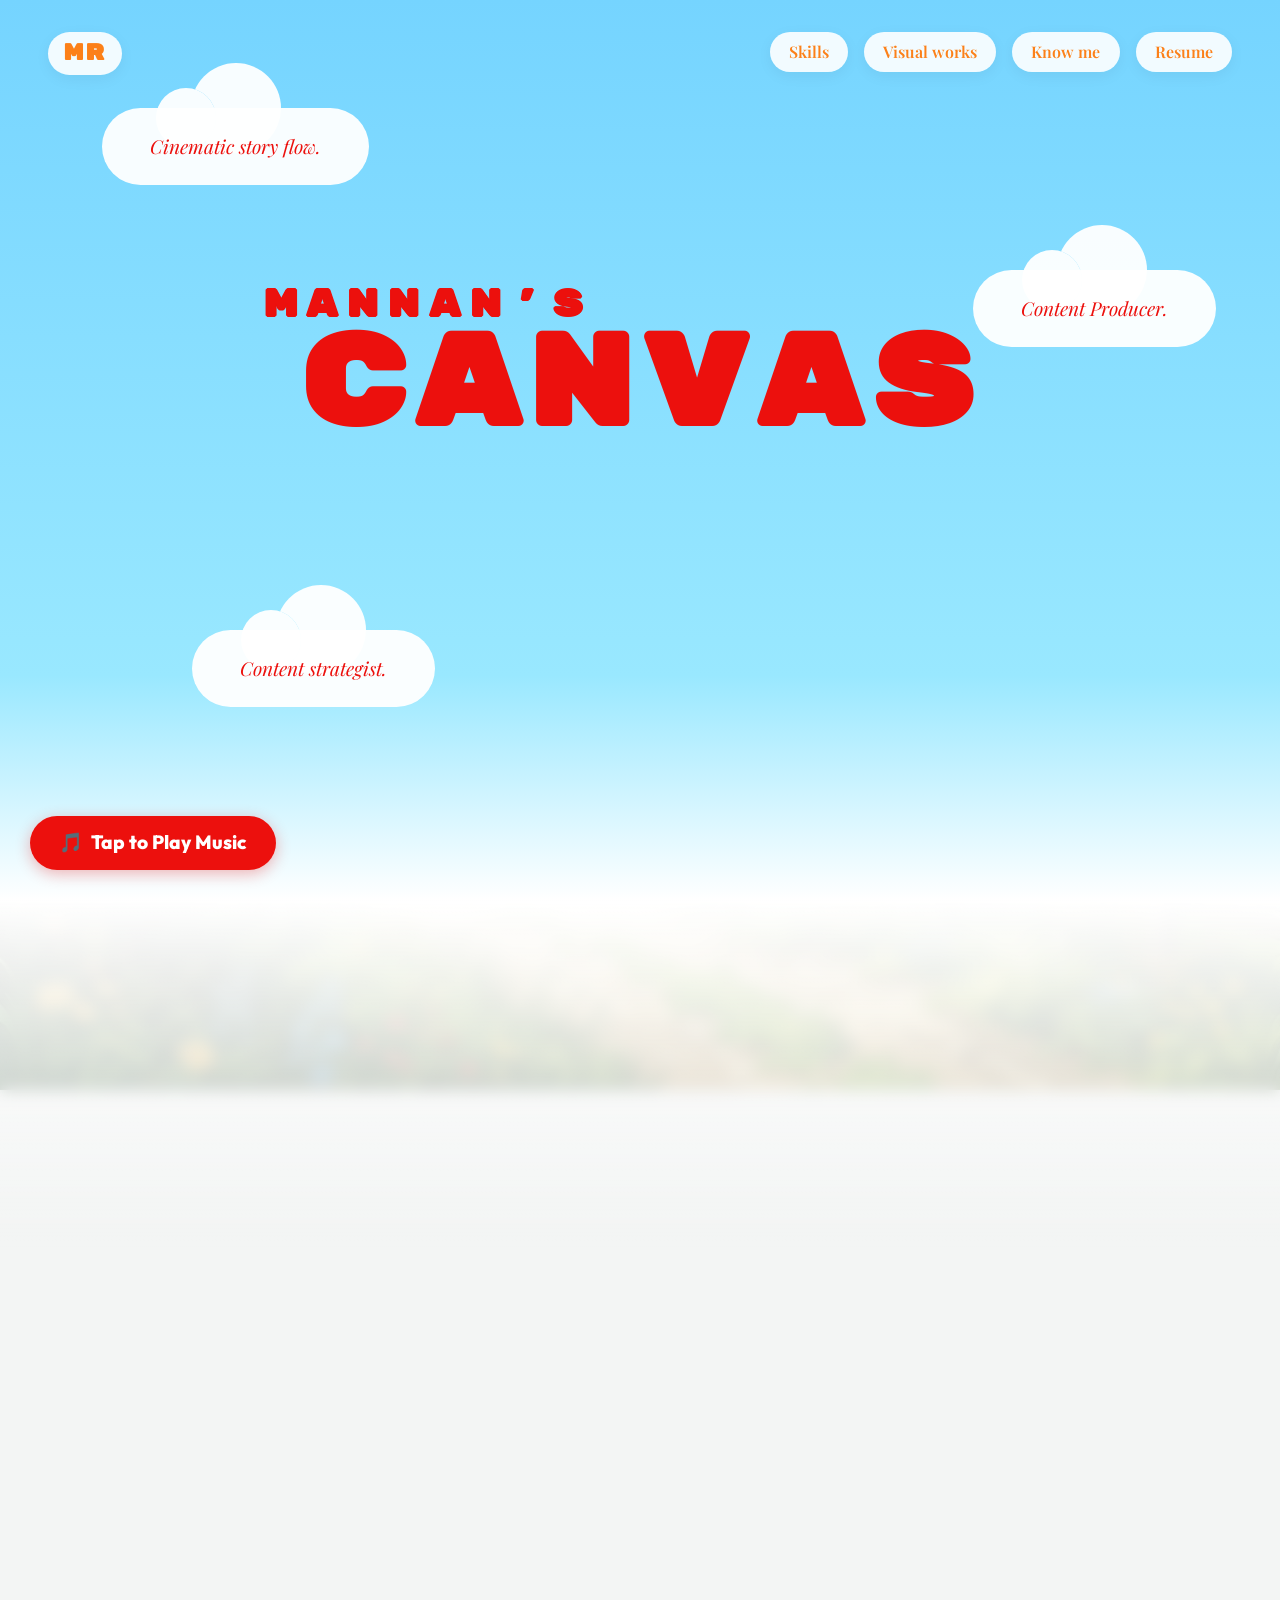
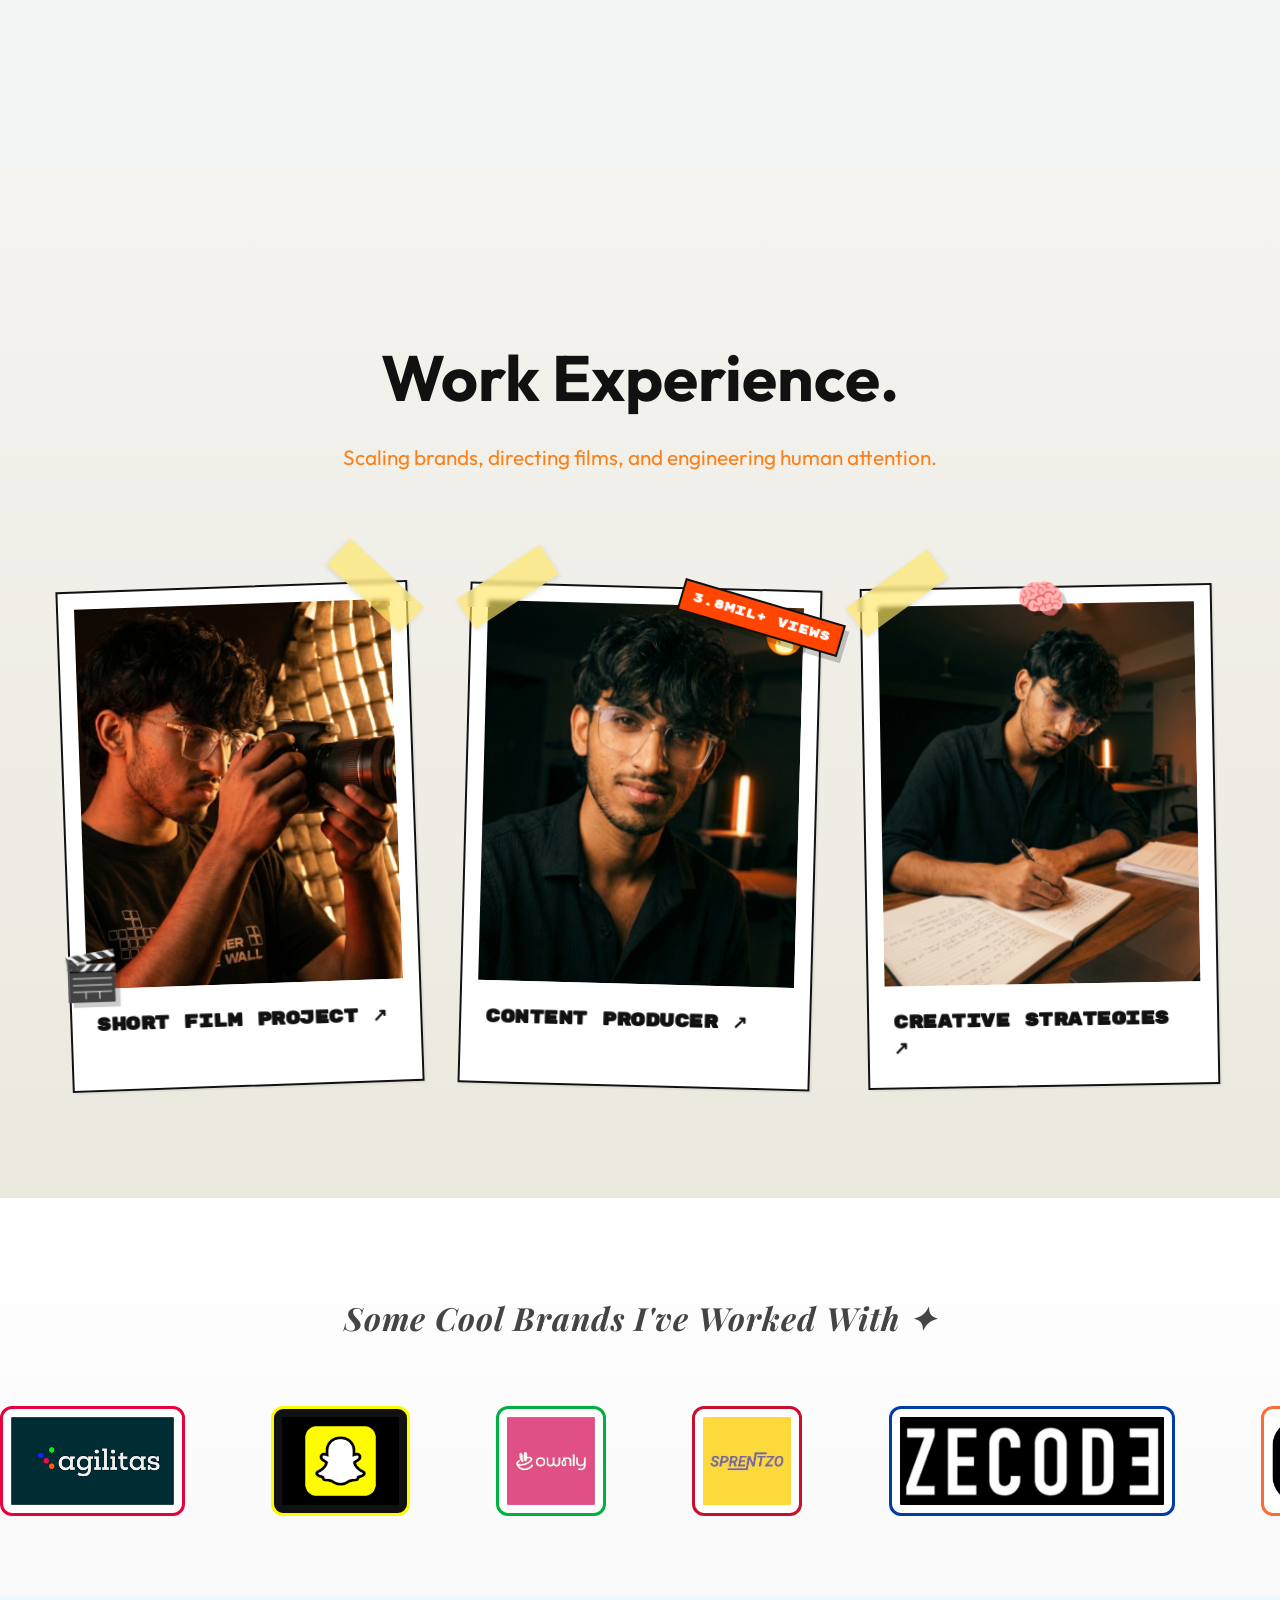
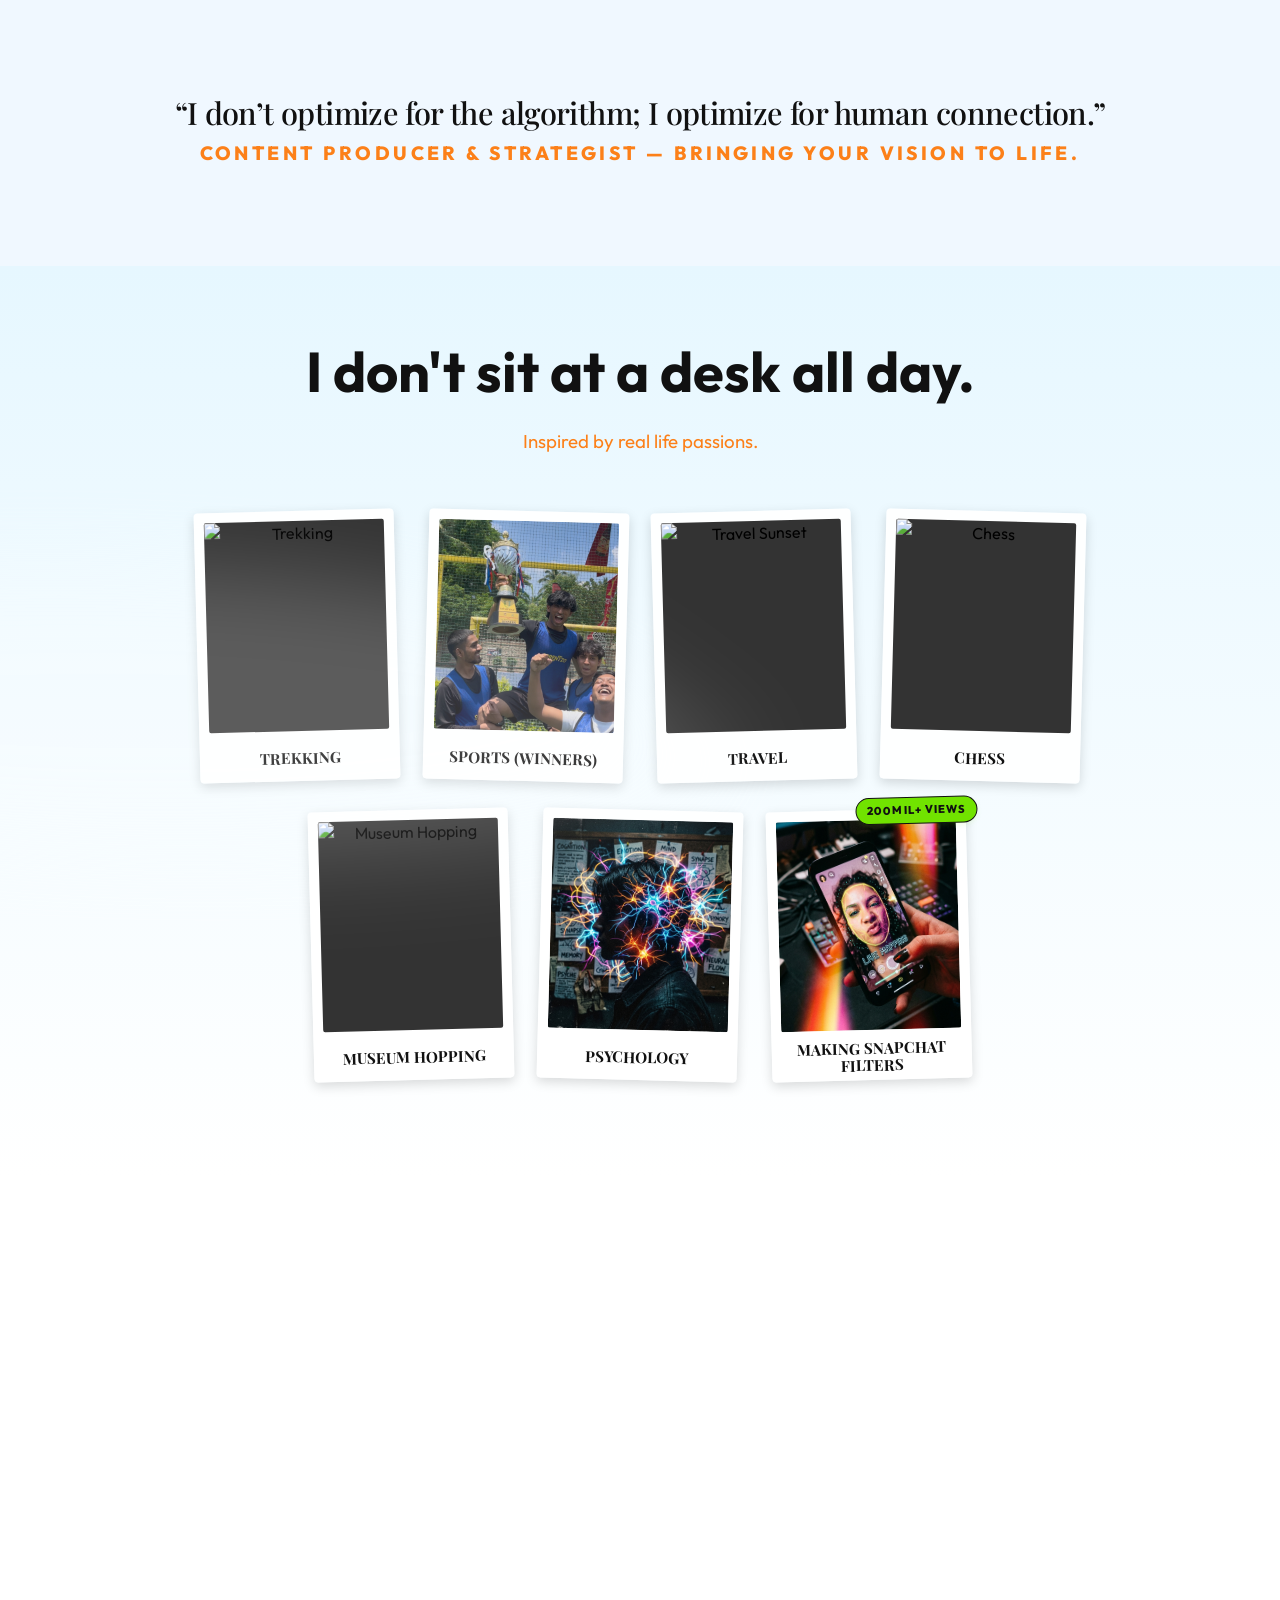
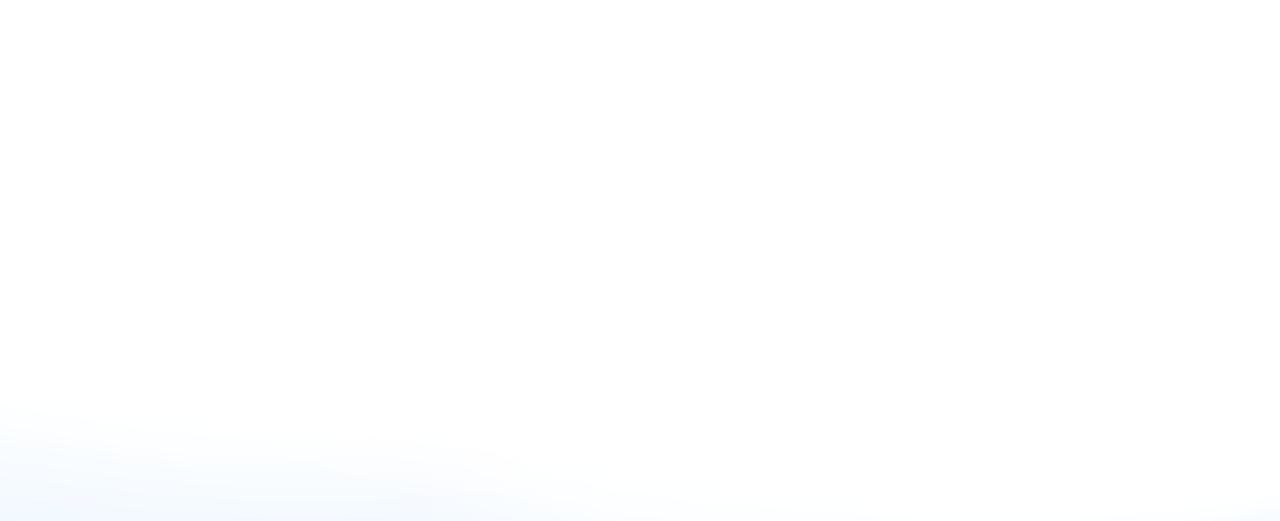
==== commit 6fd7252d: "Update hobbies section: new heading + 4-3 grid layout" ====
--- a/index.html
+++ b/index.html
@@ -292,14 +292,13 @@
 
         <section class="hobbies-section" id="hobbies">
             <div class="hobbies-header">
-                <h2>Beyond the desk.</h2>
+                <h2>I don't sit at a desk all day.</h2>
                 <p style="font-size: 1.17rem;">Inspired by real life passions.</p>
             </div>
-            <div class="hobbies-scroll-track">
-                <div class="hobbies-scroll-inner">
-                    <div class="hobby-polaroid">
-                        <img src="https://images.unsplash.com/photo-1464822759023-fed622ff2c3b?q=80&w=800&auto=format&fit=crop"
-                            alt="Trekking">
+            <div class="hobbies-grid-wrapper">
+                <div class="hobbies-row hobbies-row-4">
+                    <div class="hobby-polaroid">
+                        <img src="https://images.unsplash.com/photo-1464822759023-fed622ff2c3b?q=80&w=800&auto=format&fit=crop" alt="Trekking">
                         <span class="caption">Trekking</span>
                     </div>
                     <div class="hobby-polaroid">
@@ -307,29 +306,26 @@
                         <span class="caption">Sports (Winners)</span>
                     </div>
                     <div class="hobby-polaroid">
-                        <img src="https://pzulcxyfxmteybyosrtn.supabase.co/storage/v1/object/public/Portfolio/assets/sports.PNG"
-                            alt="Travel Sunset">
+                        <img src="https://pzulcxyfxmteybyosrtn.supabase.co/storage/v1/object/public/Portfolio/assets/sports.PNG" alt="Travel Sunset">
                         <span class="caption">Travel</span>
                     </div>
                     <div class="hobby-polaroid">
-                        <img src="https://images.unsplash.com/photo-1529699211952-734e80c4d42b?q=80&w=800&auto=format&fit=crop"
-                            alt="Chess">
+                        <img src="https://images.unsplash.com/photo-1529699211952-734e80c4d42b?q=80&w=800&auto=format&fit=crop" alt="Chess">
                         <span class="caption">Chess</span>
                     </div>
-                    <div class="hobby-polaroid">
-                        <img src="https://pzulcxyfxmteybyosrtn.supabase.co/storage/v1/object/public/Portfolio/assets/IMG_5366.jpg"
-                            alt="Museum Hopping">
+                </div>
+                <div class="hobbies-row hobbies-row-3">
+                    <div class="hobby-polaroid">
+                        <img src="https://pzulcxyfxmteybyosrtn.supabase.co/storage/v1/object/public/Portfolio/assets/IMG_5366.jpg" alt="Museum Hopping">
                         <span class="caption">Museum Hopping</span>
                     </div>
                     <div class="hobby-polaroid">
-                        <img src="hobby_psychology_1775222244187.png"
-                            alt="Psychology">
+                        <img src="hobby_psychology_1775222244187.png" alt="Psychology">
                         <span class="caption">Psychology</span>
                     </div>
                     <div class="hobby-polaroid playlist">
                         <span class="hobby-badge">200mil+ Views</span>
-                        <img src="hobby_snapchat_filters_1775222262005.png"
-                            alt="Snapchat Filters">
+                        <img src="hobby_snapchat_filters_1775222262005.png" alt="Snapchat Filters">
                         <span class="caption">Making Snapchat Filters</span>
                     </div>
                 </div>
--- a/style.css
+++ b/style.css
@@ -437,6 +437,20 @@
     gap: 1.8rem;
     width: max-content;
     padding: 0.5rem 0;
+}
+
+/* 4+3 grid layout */
+.hobbies-grid-wrapper {
+    padding: 1rem 3rem 2rem;
+    display: flex;
+    flex-direction: column;
+    gap: 1.8rem;
+    align-items: center;
+}
+.hobbies-row {
+    display: flex;
+    gap: 1.8rem;
+    justify-content: center;
 }
 
 .hobby-polaroid {
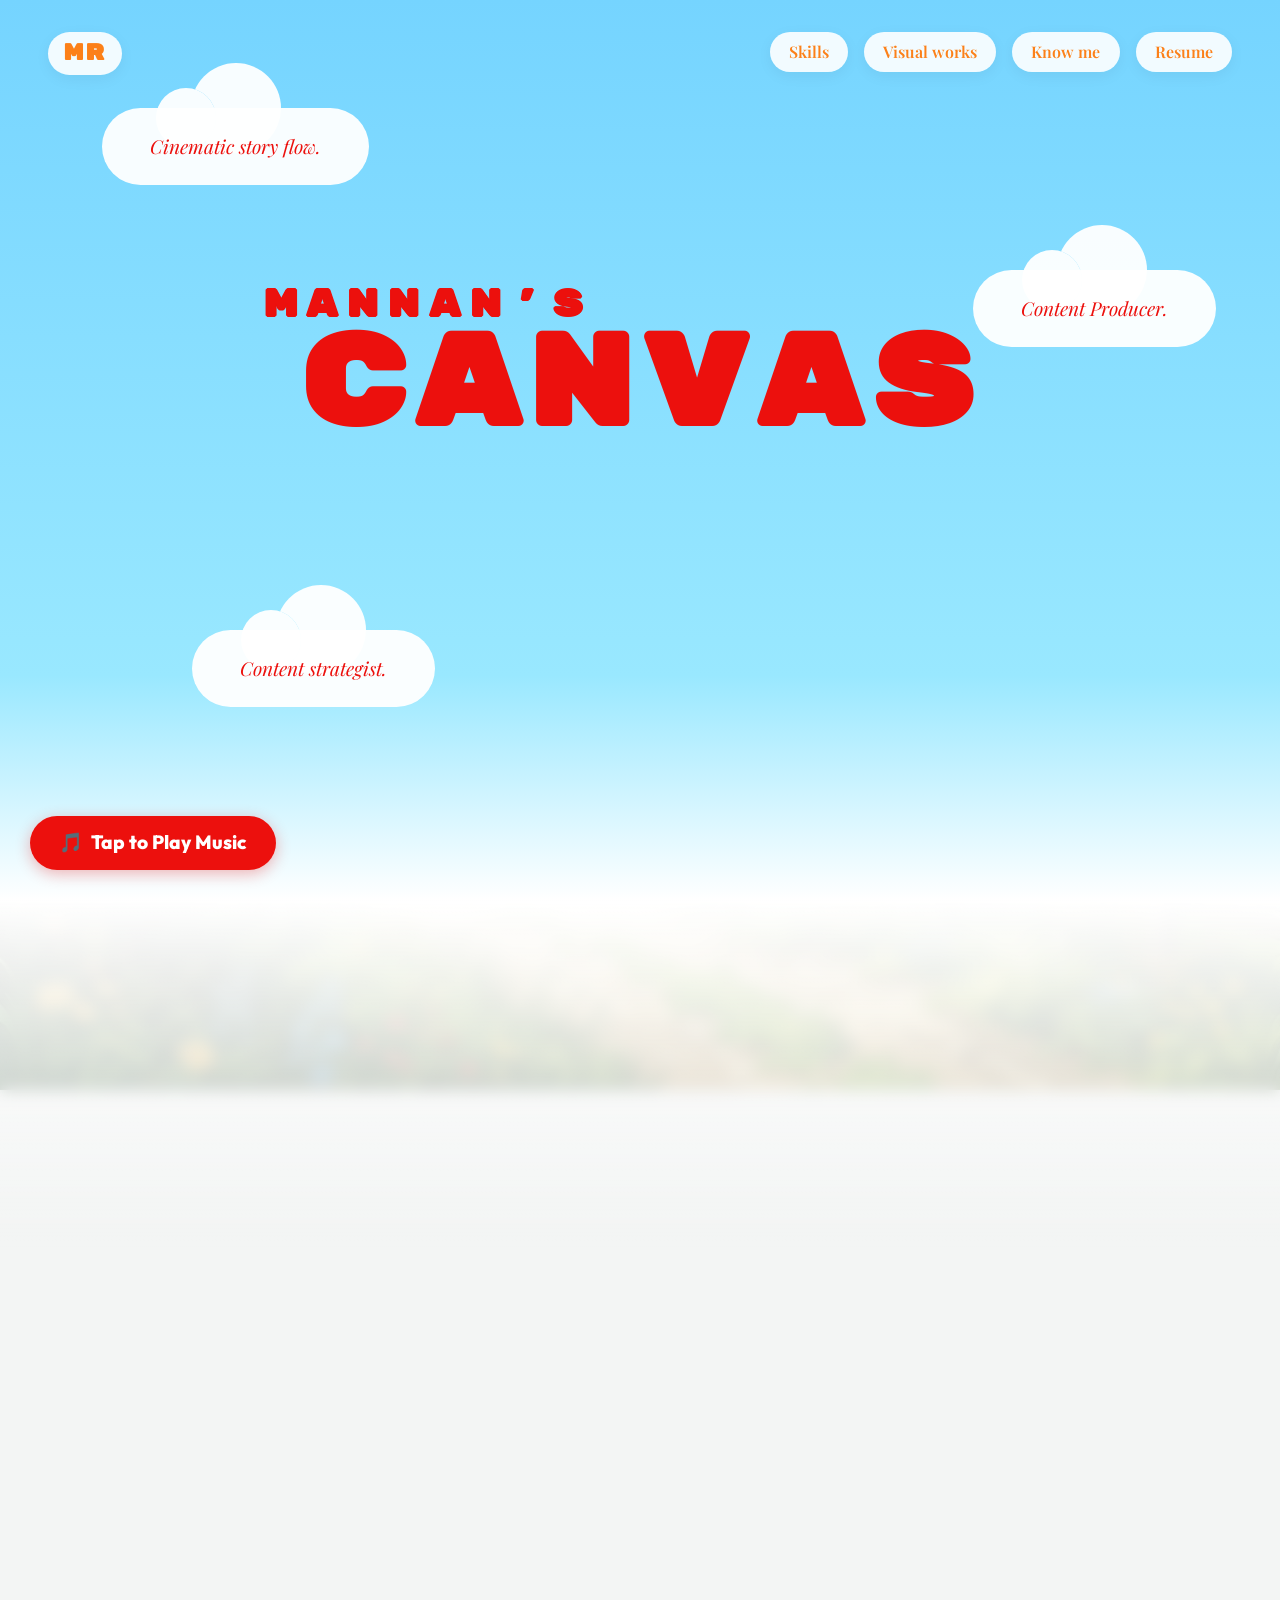
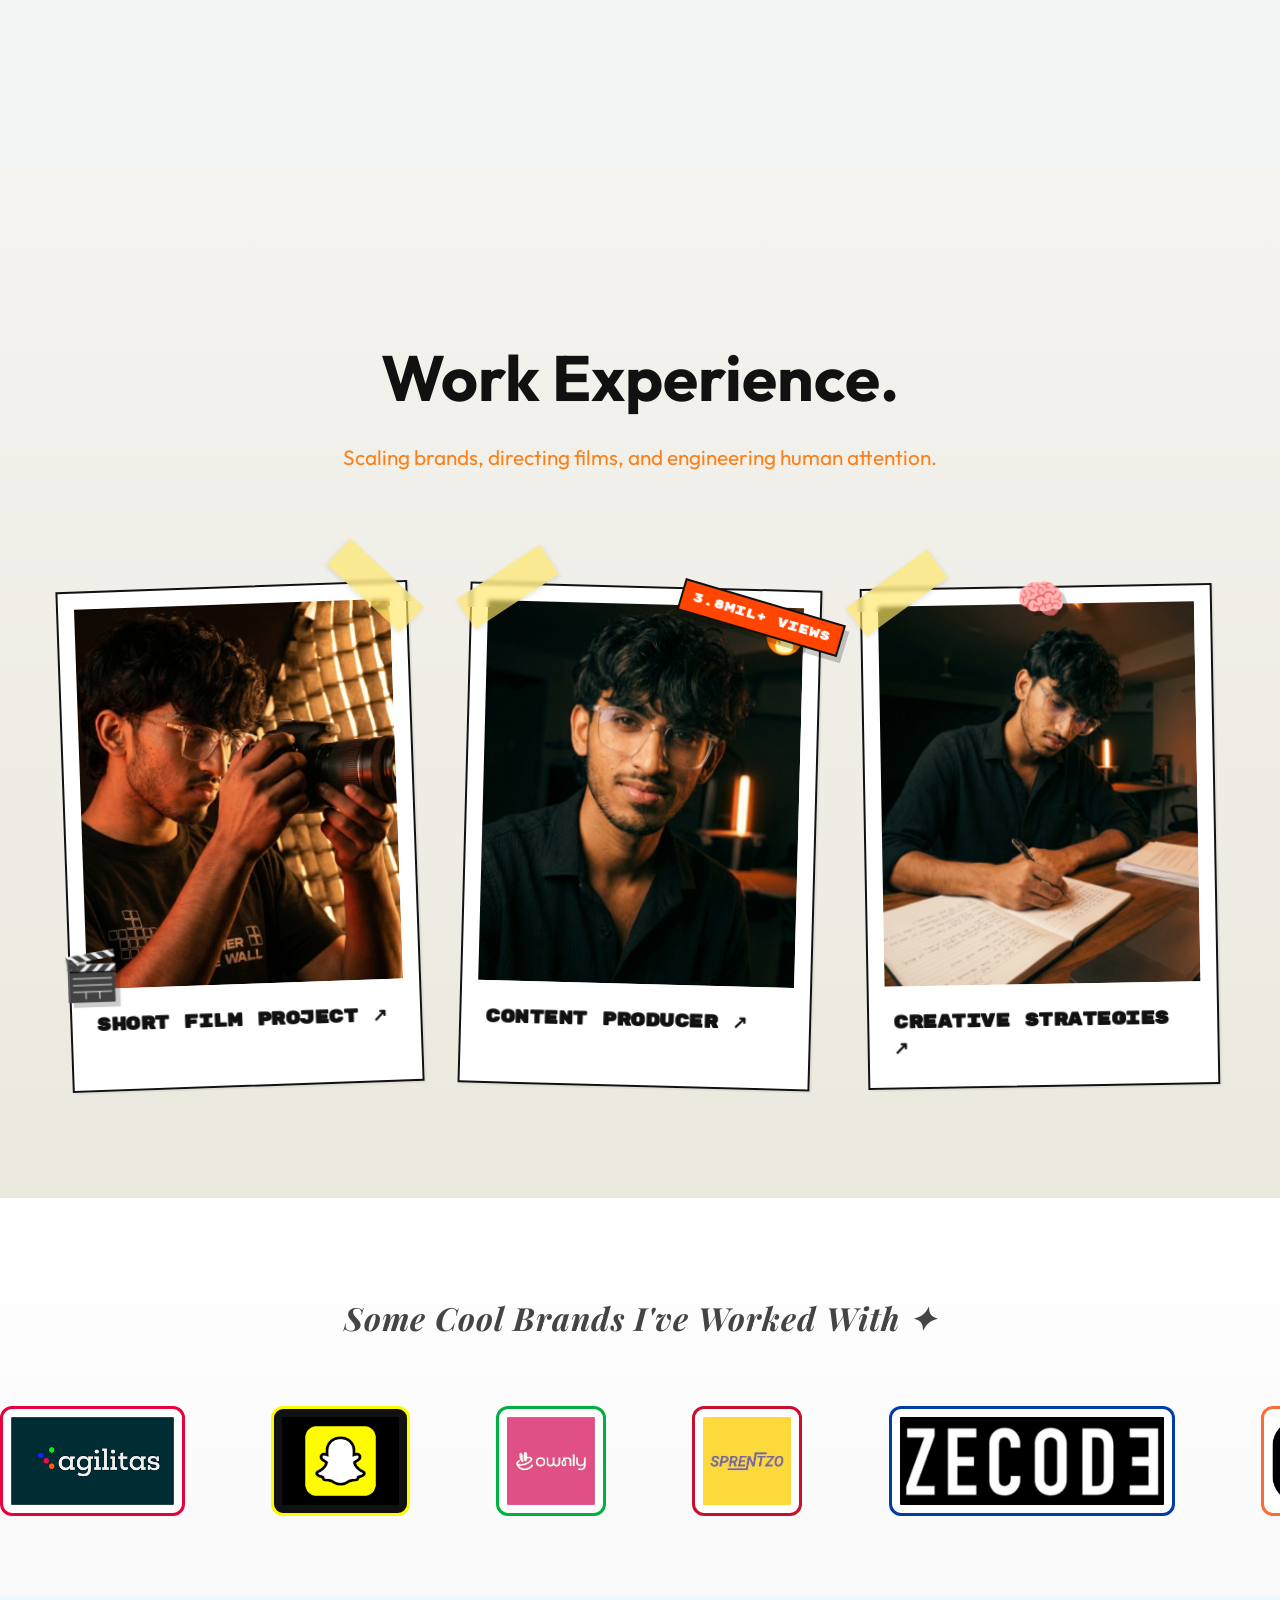
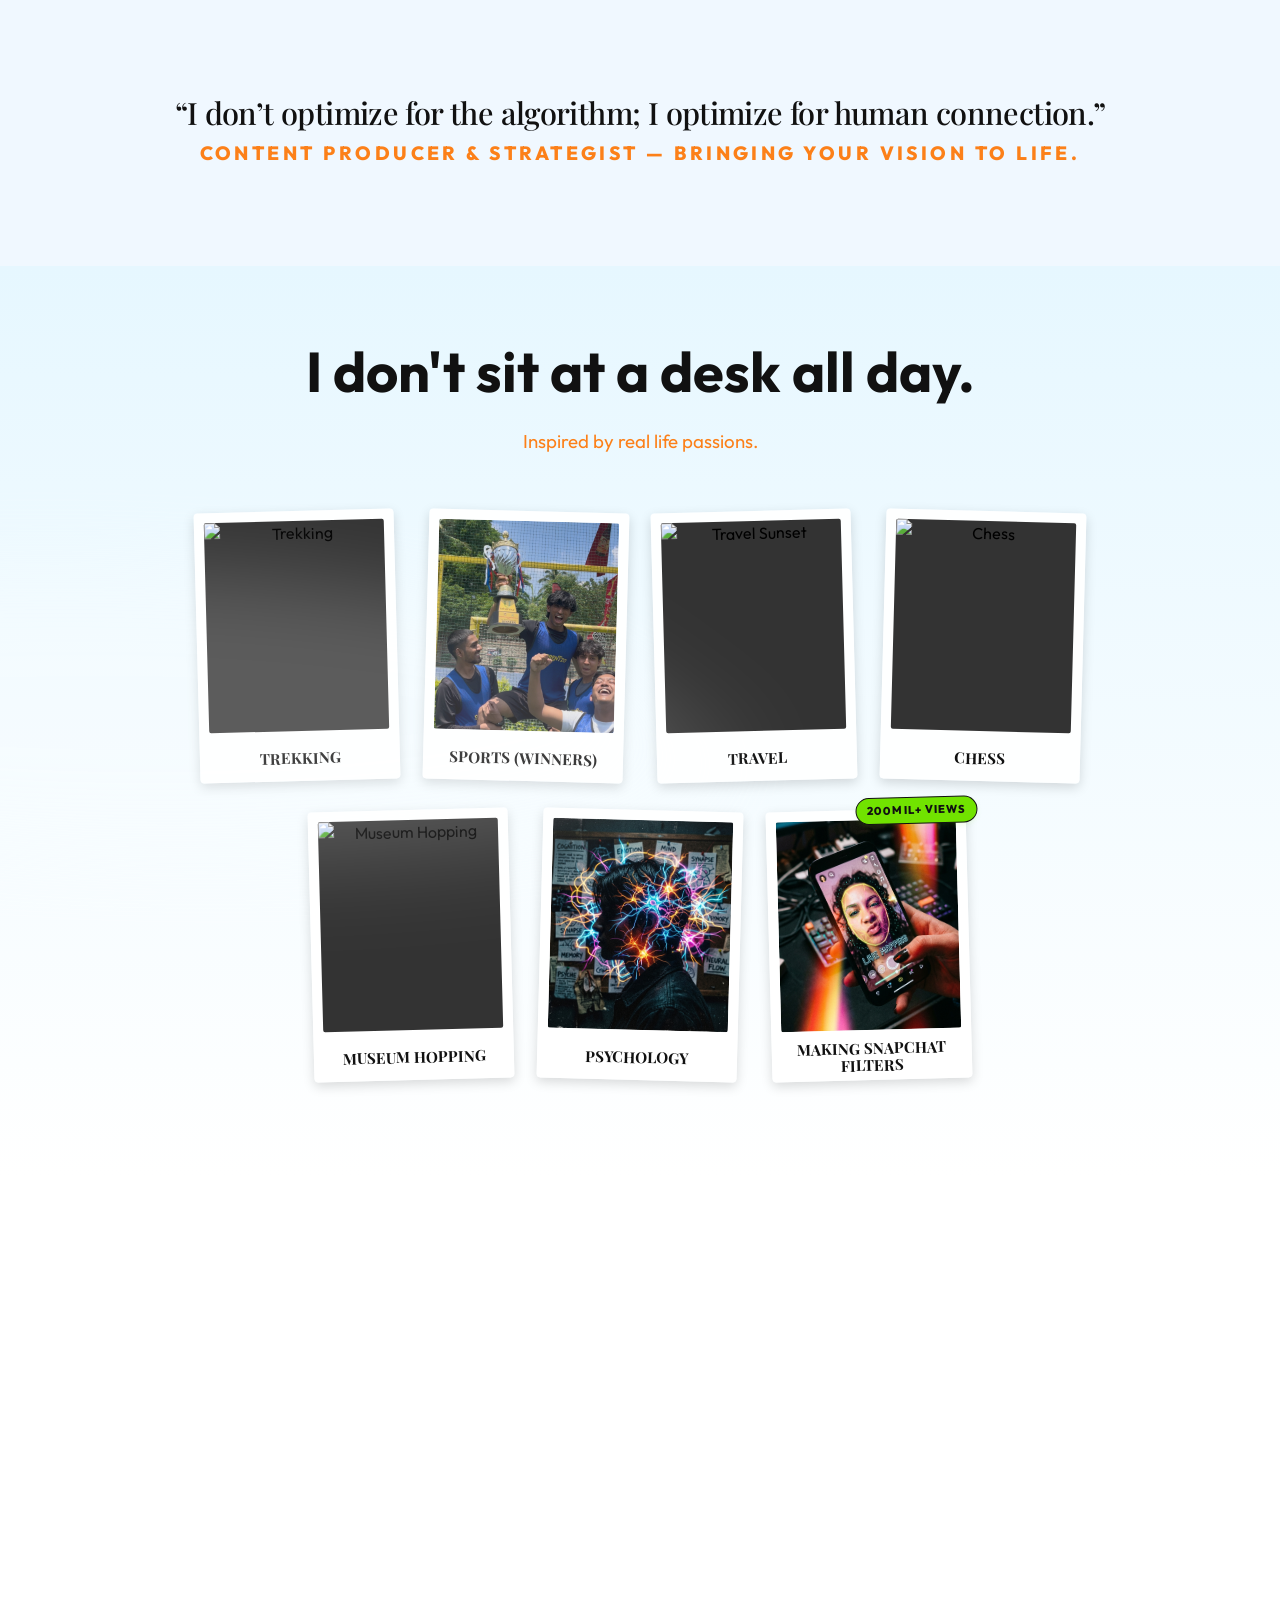
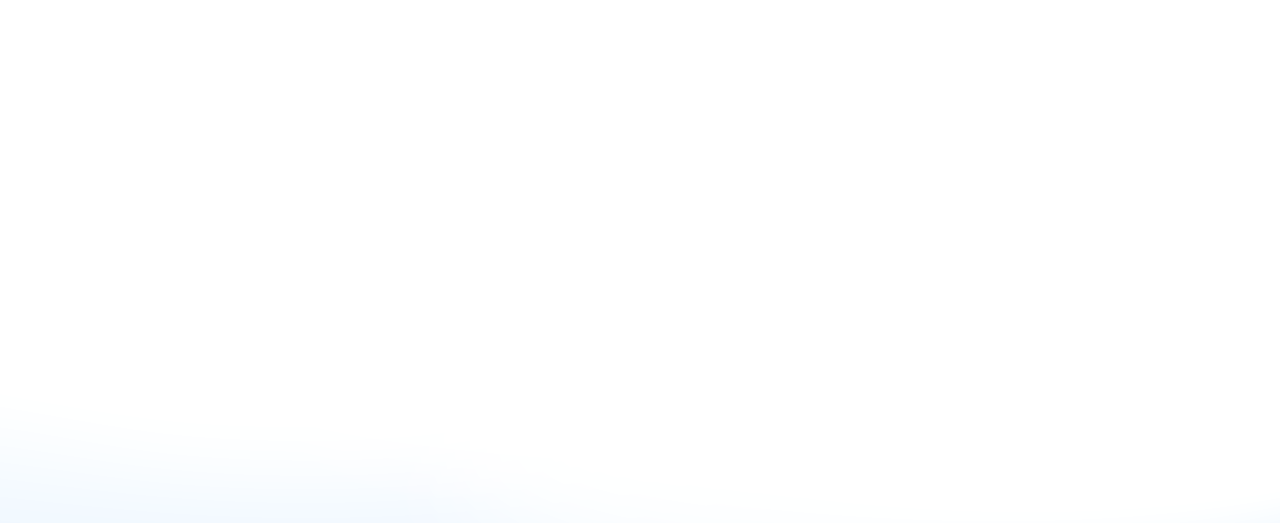
==== commit f898d30b: "Add SVG logos for Instagram and LinkedIn in contact section" ====
--- a/index.html
+++ b/index.html
@@ -351,10 +351,14 @@
                     <p class="hub-sub">Reach out to me here ✦</p>
                     <div class="hub-links" id="hub-links-anchor">
                         <a href="https://www.instagram.com/mannan_rudia?igsh=MTltaWV1eHZwdXFjeQ%3D%3D&utm_source=qr" target="_blank" class="hub-btn">
-                            <span class="hub-btn-icon">📸</span> Instagram
+                            <span class="hub-btn-icon">
+                                <svg xmlns="http://www.w3.org/2000/svg" viewBox="0 0 24 24" width="20" height="20" fill="currentColor"><path d="M12 2.163c3.204 0 3.584.012 4.85.07 3.252.148 4.771 1.691 4.919 4.919.058 1.265.069 1.645.069 4.849 0 3.205-.012 3.584-.069 4.849-.149 3.225-1.664 4.771-4.919 4.919-1.266.058-1.644.07-4.85.07-3.204 0-3.584-.012-4.849-.07-3.26-.149-4.771-1.699-4.919-4.92-.058-1.265-.07-1.644-.07-4.849 0-3.204.013-3.583.07-4.849.149-3.227 1.664-4.771 4.919-4.919 1.266-.057 1.645-.069 4.849-.069zm0-2.163c-3.259 0-3.667.014-4.947.072-4.358.2-6.78 2.618-6.98 6.98-.059 1.281-.073 1.689-.073 4.948 0 3.259.014 3.668.072 4.948.2 4.358 2.618 6.78 6.98 6.98 1.281.058 1.689.072 4.948.072 3.259 0 3.668-.014 4.948-.072 4.354-.2 6.782-2.618 6.979-6.98.059-1.28.073-1.689.073-4.948 0-3.259-.014-3.667-.072-4.947-.196-4.354-2.617-6.78-6.979-6.98-1.281-.059-1.69-.073-4.949-.073zm0 5.838c-3.403 0-6.162 2.759-6.162 6.162s2.759 6.163 6.162 6.163 6.162-2.759 6.162-6.163c0-3.403-2.759-6.162-6.162-6.162zm0 10.162c-2.209 0-4-1.79-4-4 0-2.209 1.791-4 4-4s4 1.791 4 4c0 2.21-1.791 4-4 4zm6.406-11.845c-.796 0-1.441.645-1.441 1.44s.645 1.44 1.441 1.44c.795 0 1.439-.645 1.439-1.44s-.644-1.44-1.439-1.44z"/></svg>
+                            </span> Instagram
                         </a>
                         <a href="https://www.linkedin.com/in/mannan-rudia-business" target="_blank" class="hub-btn">
-                            <span class="hub-btn-icon">💼</span> LinkedIn
+                            <span class="hub-btn-icon">
+                                <svg xmlns="http://www.w3.org/2000/svg" viewBox="0 0 24 24" width="20" height="20" fill="currentColor"><path d="M20.447 20.452h-3.554v-5.569c0-1.328-.027-3.037-1.852-3.037-1.853 0-2.136 1.445-2.136 2.939v5.667H9.351V9h3.414v1.561h.046c.477-.9 1.637-1.85 3.37-1.85 3.601 0 4.267 2.37 4.267 5.455v6.286zM5.337 7.433c-1.144 0-2.063-.926-2.063-2.065 0-1.138.92-2.063 2.063-2.063 1.14 0 2.064.925 2.064 2.063 0 1.139-.925 2.065-2.064 2.065zm1.782 13.019H3.555V9h3.564v11.452zM22.225 0H1.771C.792 0 0 .774 0 1.729v20.542C0 23.227.792 24 1.771 24h20.451C23.2 24 24 23.227 24 22.271V1.729C24 .774 23.2 0 22.222 0h.003z"/></svg>
+                            </span> LinkedIn
                         </a>
                         <a href="mailto:mannanrudiabusiness@gmail.com" class="hub-btn">
                             <span class="hub-btn-icon">✉️</span> Email Me
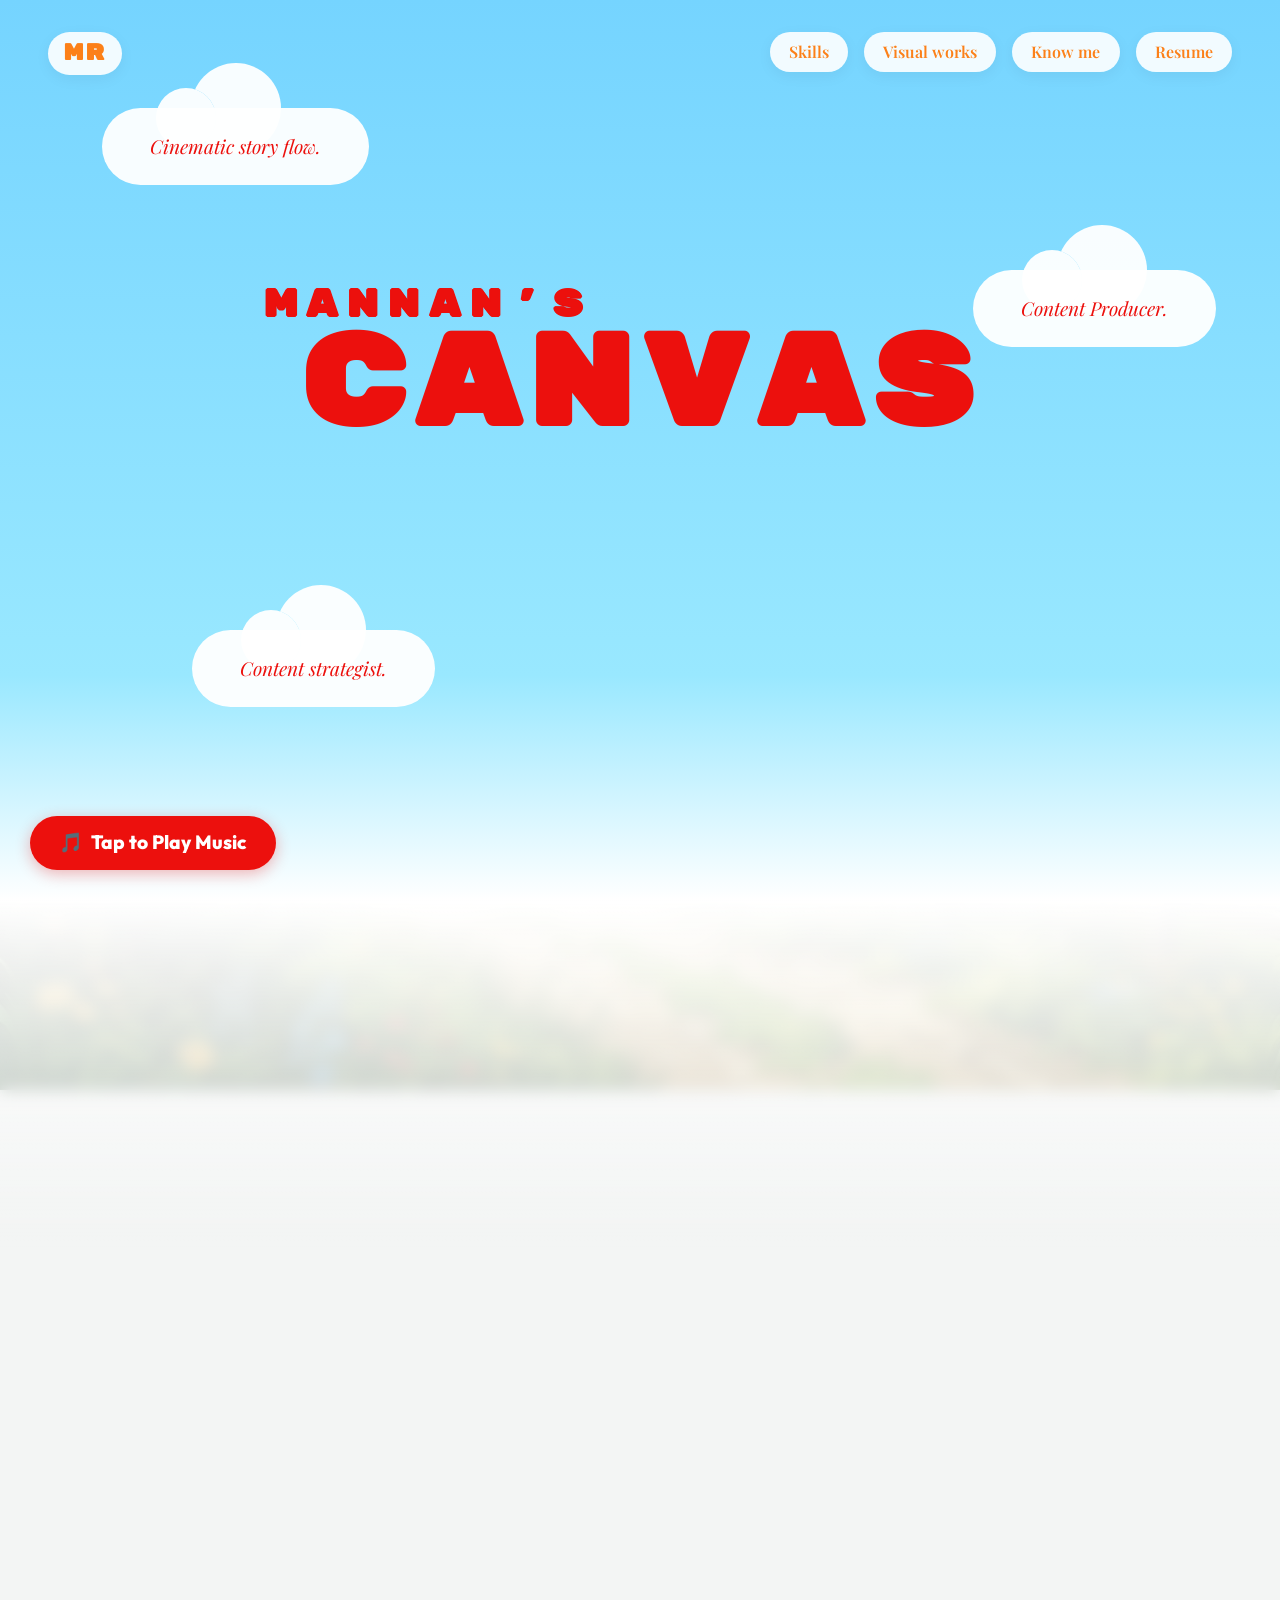
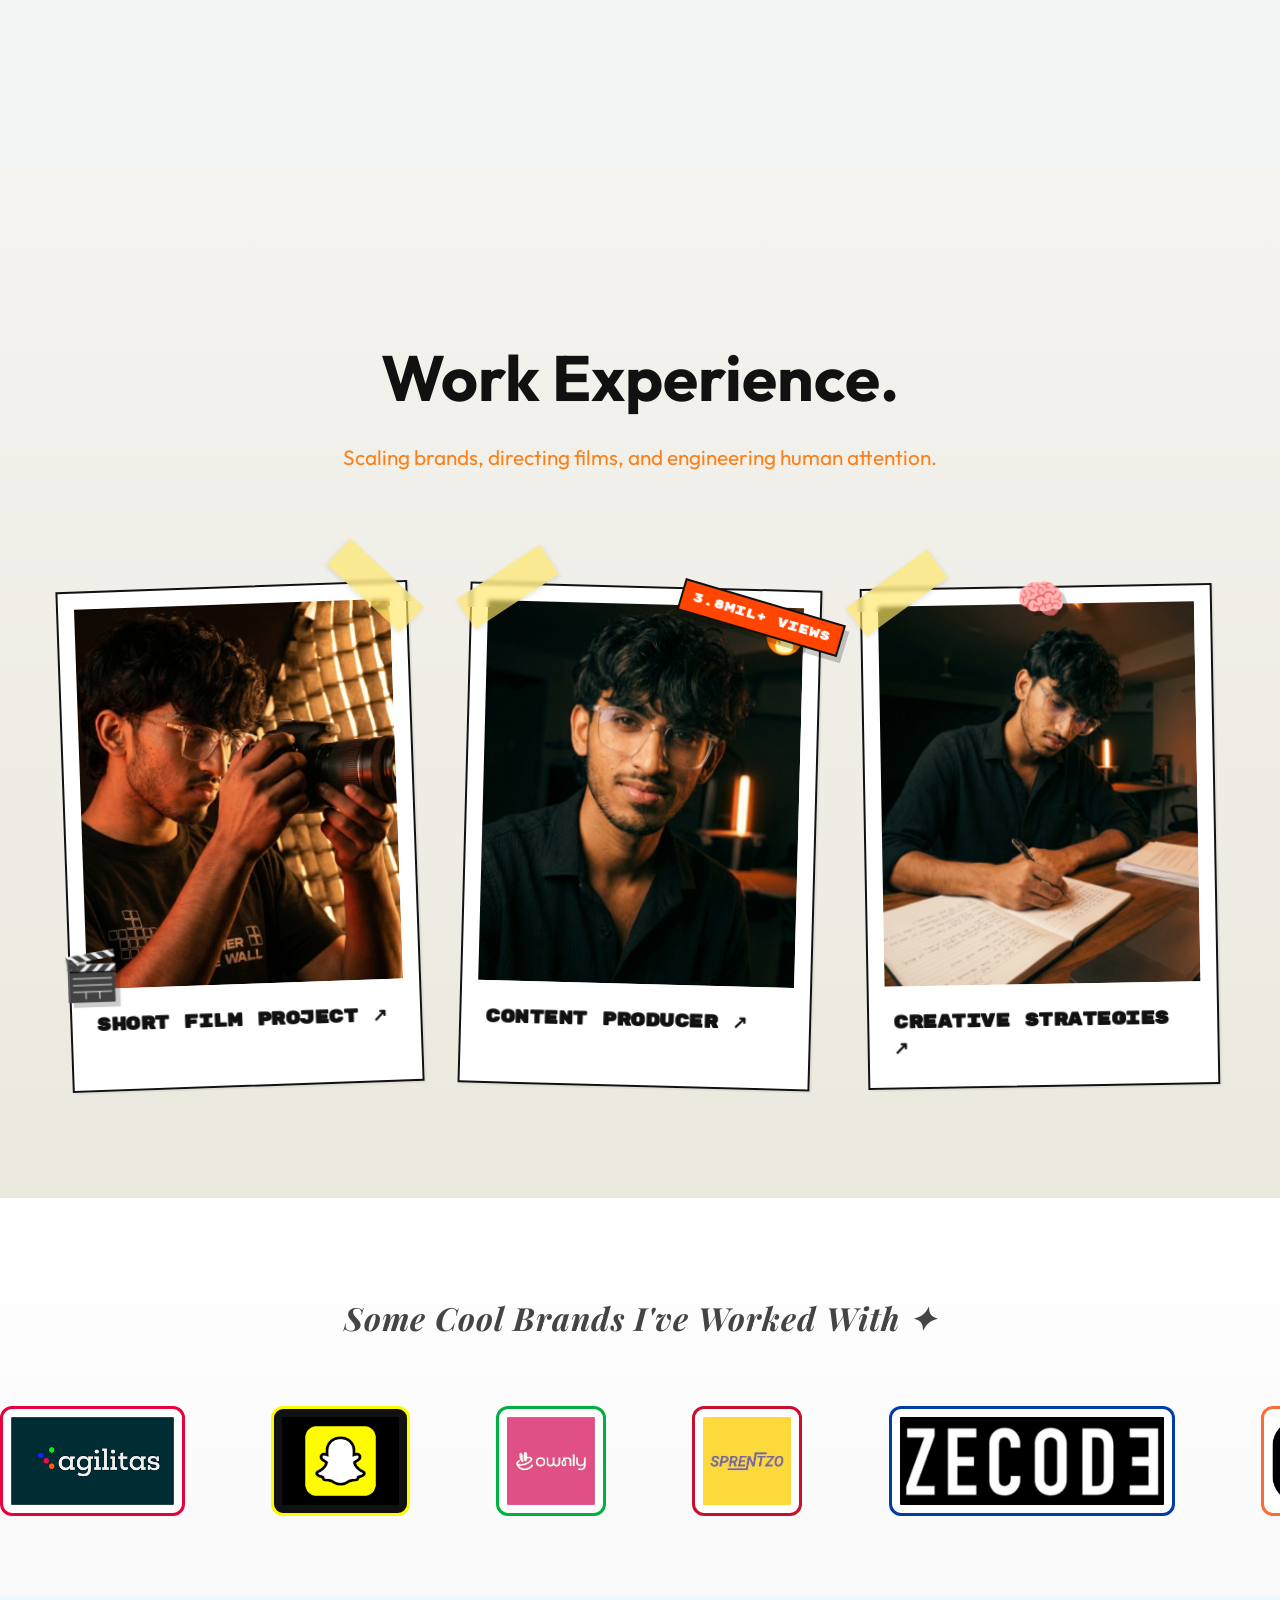
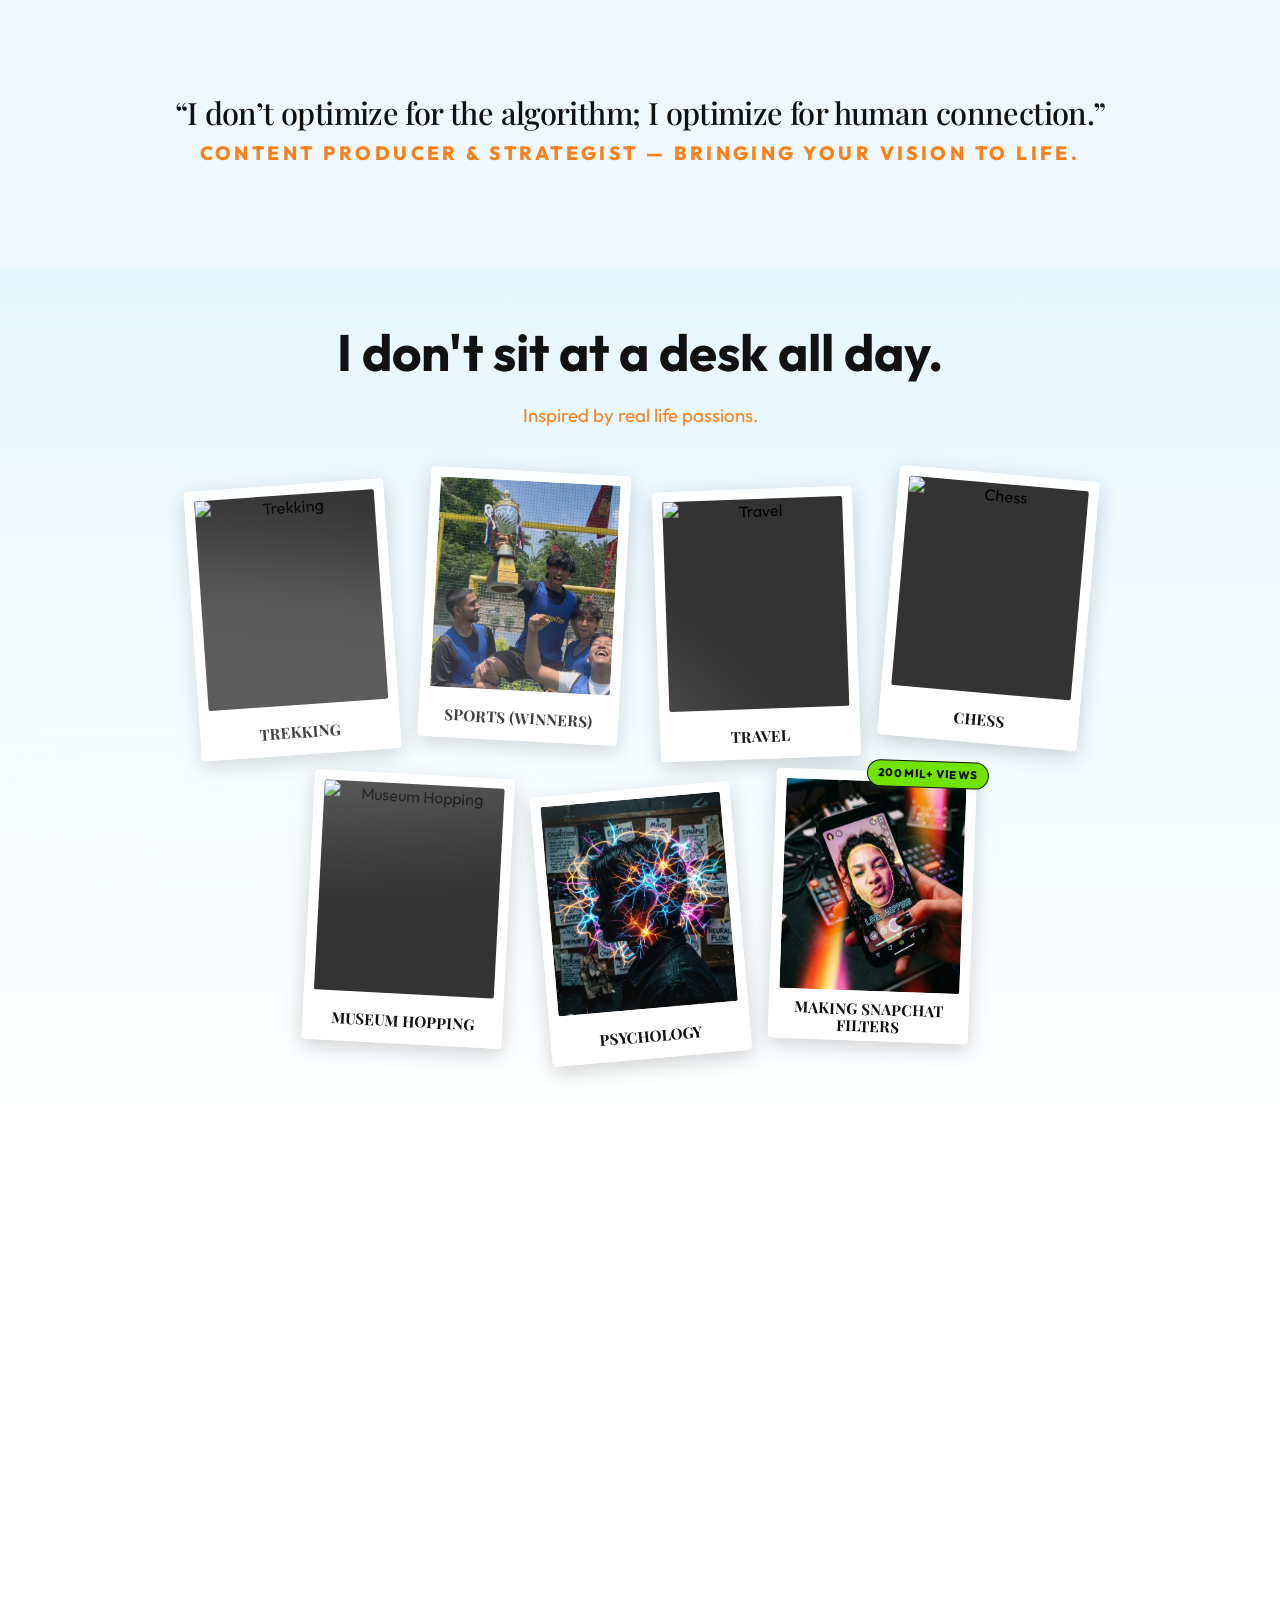
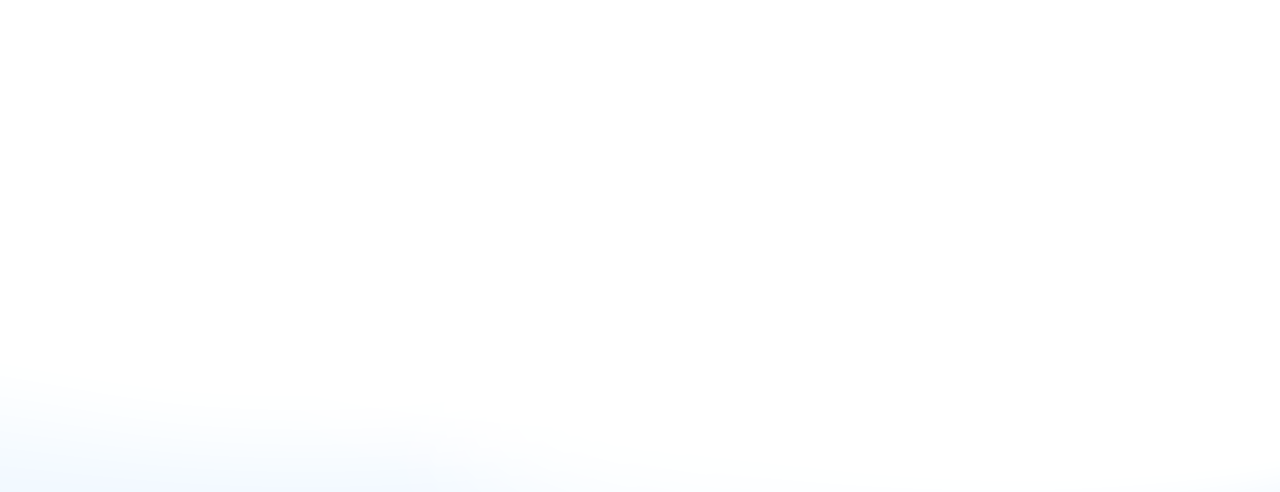
==== commit 04b9ca1e: "Update hobbies section to 2 creative horizontal rows and add brand SVG logos to contact section" ====
--- a/index.html
+++ b/index.html
@@ -295,35 +295,37 @@
                 <h2>I don't sit at a desk all day.</h2>
                 <p style="font-size: 1.17rem;">Inspired by real life passions.</p>
             </div>
-            <div class="hobbies-grid-wrapper">
-                <div class="hobbies-row hobbies-row-4">
-                    <div class="hobby-polaroid">
+            <div class="hobbies-two-col">
+                <!-- Row 1: 4 items -->
+                <div class="hobbies-row-flex">
+                    <div class="hobby-polaroid" style="transform: rotate(-4deg) translateY(8px);">
                         <img src="https://images.unsplash.com/photo-1464822759023-fed622ff2c3b?q=80&w=800&auto=format&fit=crop" alt="Trekking">
                         <span class="caption">Trekking</span>
                     </div>
-                    <div class="hobby-polaroid">
+                    <div class="hobby-polaroid" style="transform: rotate(3deg) translateY(-6px);">
                         <img src="IMG_5230.jpg" alt="Sports Victory">
                         <span class="caption">Sports (Winners)</span>
                     </div>
-                    <div class="hobby-polaroid">
-                        <img src="https://pzulcxyfxmteybyosrtn.supabase.co/storage/v1/object/public/Portfolio/assets/sports.PNG" alt="Travel Sunset">
+                    <div class="hobby-polaroid" style="transform: rotate(-2deg) translateY(12px);">
+                        <img src="https://pzulcxyfxmteybyosrtn.supabase.co/storage/v1/object/public/Portfolio/assets/sports.PNG" alt="Travel">
                         <span class="caption">Travel</span>
                     </div>
-                    <div class="hobby-polaroid">
+                    <div class="hobby-polaroid" style="transform: rotate(5deg) translateY(-4px);">
                         <img src="https://images.unsplash.com/photo-1529699211952-734e80c4d42b?q=80&w=800&auto=format&fit=crop" alt="Chess">
                         <span class="caption">Chess</span>
                     </div>
                 </div>
-                <div class="hobbies-row hobbies-row-3">
-                    <div class="hobby-polaroid">
+                <!-- Row 2: 3 items -->
+                <div class="hobbies-row-flex">
+                    <div class="hobby-polaroid" style="transform: rotate(3deg) translateY(-5px);">
                         <img src="https://pzulcxyfxmteybyosrtn.supabase.co/storage/v1/object/public/Portfolio/assets/IMG_5366.jpg" alt="Museum Hopping">
                         <span class="caption">Museum Hopping</span>
                     </div>
-                    <div class="hobby-polaroid">
+                    <div class="hobby-polaroid" style="transform: rotate(-5deg) translateY(10px);">
                         <img src="hobby_psychology_1775222244187.png" alt="Psychology">
                         <span class="caption">Psychology</span>
                     </div>
-                    <div class="hobby-polaroid playlist">
+                    <div class="hobby-polaroid playlist" style="transform: rotate(2deg) translateY(-8px);">
                         <span class="hobby-badge">200mil+ Views</span>
                         <img src="hobby_snapchat_filters_1775222262005.png" alt="Snapchat Filters">
                         <span class="caption">Making Snapchat Filters</span>
--- a/style.css
+++ b/style.css
@@ -416,10 +416,10 @@
 .testi-btn:hover { background: var(--accent); color: #fff; border-color: var(--accent); box-shadow: 0 8px 20px rgba(252,128,25,0.3); transform: translateY(-2px); }
 
 /* HOBBIES SECTION WITH REAL IMAGES - Compact Horizontal Scroll */
-.hobbies-section { padding: 4rem 0 4rem; text-align: center; background: linear-gradient(to bottom, #e6f7ff 0%, #ffffff 100%); border-top: none; position: relative; overflow: hidden; }
+.hobbies-section { padding: 3rem 0 4rem; text-align: center; background: linear-gradient(to bottom, #e6f7ff 0%, #ffffff 100%); border-top: none; position: relative; overflow: hidden; }
 .hobbies-header { padding: 0 2rem; }
-.hobbies-header h2 { font-size: 3.5rem; margin-bottom: 0.8rem; color: #111; }
-.hobbies-header p { color: var(--accent); margin-bottom: 2.5rem; font-size: 1.3rem; }
+.hobbies-header h2 { font-size: 3.2rem; margin-bottom: 0.6rem; color: #111; }
+.hobbies-header p { color: var(--accent); margin-bottom: 2.5rem; font-size: 1.2rem; }
 
 /* Horizontal scroll track */
 .hobbies-scroll-track {
@@ -439,25 +439,37 @@
     padding: 0.5rem 0;
 }
 
-/* 4+3 grid layout */
-.hobbies-grid-wrapper {
-    padding: 1rem 3rem 2rem;
+/* 2 horizontal rows layout */
+.hobbies-two-col {
     display: flex;
     flex-direction: column;
-    gap: 1.8rem;
+    gap: 2rem;
     align-items: center;
-}
-.hobbies-row {
+    padding: 0.5rem 3rem 2rem;
+}
+.hobbies-row-flex {
     display: flex;
-    gap: 1.8rem;
+    flex-direction: row;
+    gap: 2rem;
     justify-content: center;
-}
+    align-items: flex-end;
+}
+
+/* old helpers */
+.hobbies-grid-wrapper { display: none; }
+.hobbies-row { display: none; }
 
 .hobby-polaroid {
-    width: 200px; min-width: 200px; height: 270px; background: rgba(255,255,255,0.95); padding: 10px 10px 45px 10px;
-    box-shadow: 0 4px 12px rgba(0,0,0,0.15); display: flex; flex-direction: column; align-items: center;
-    transition: transform 0.4s; cursor: grab; position: relative; border-radius: 4px; z-index: 1;
+    width: 200px; min-width: 200px; height: 270px; background: rgba(255,255,255,0.97); padding: 10px 10px 45px 10px;
+    box-shadow: 0 6px 20px rgba(0,0,0,0.18); display: flex; flex-direction: column; align-items: center;
+    transition: transform 0.4s cubic-bezier(0.175,0.885,0.32,1.275), box-shadow 0.3s ease;
+    cursor: grab; position: relative; border-radius: 4px; z-index: 1;
     flex-shrink: 0;
+}
+.hobby-polaroid:hover {
+    transform: rotate(0deg) translateY(-12px) scale(1.06) !important;
+    box-shadow: 0 18px 40px rgba(0,0,0,0.22);
+    z-index: 10;
 }
 
 /* Metrics Badge */
